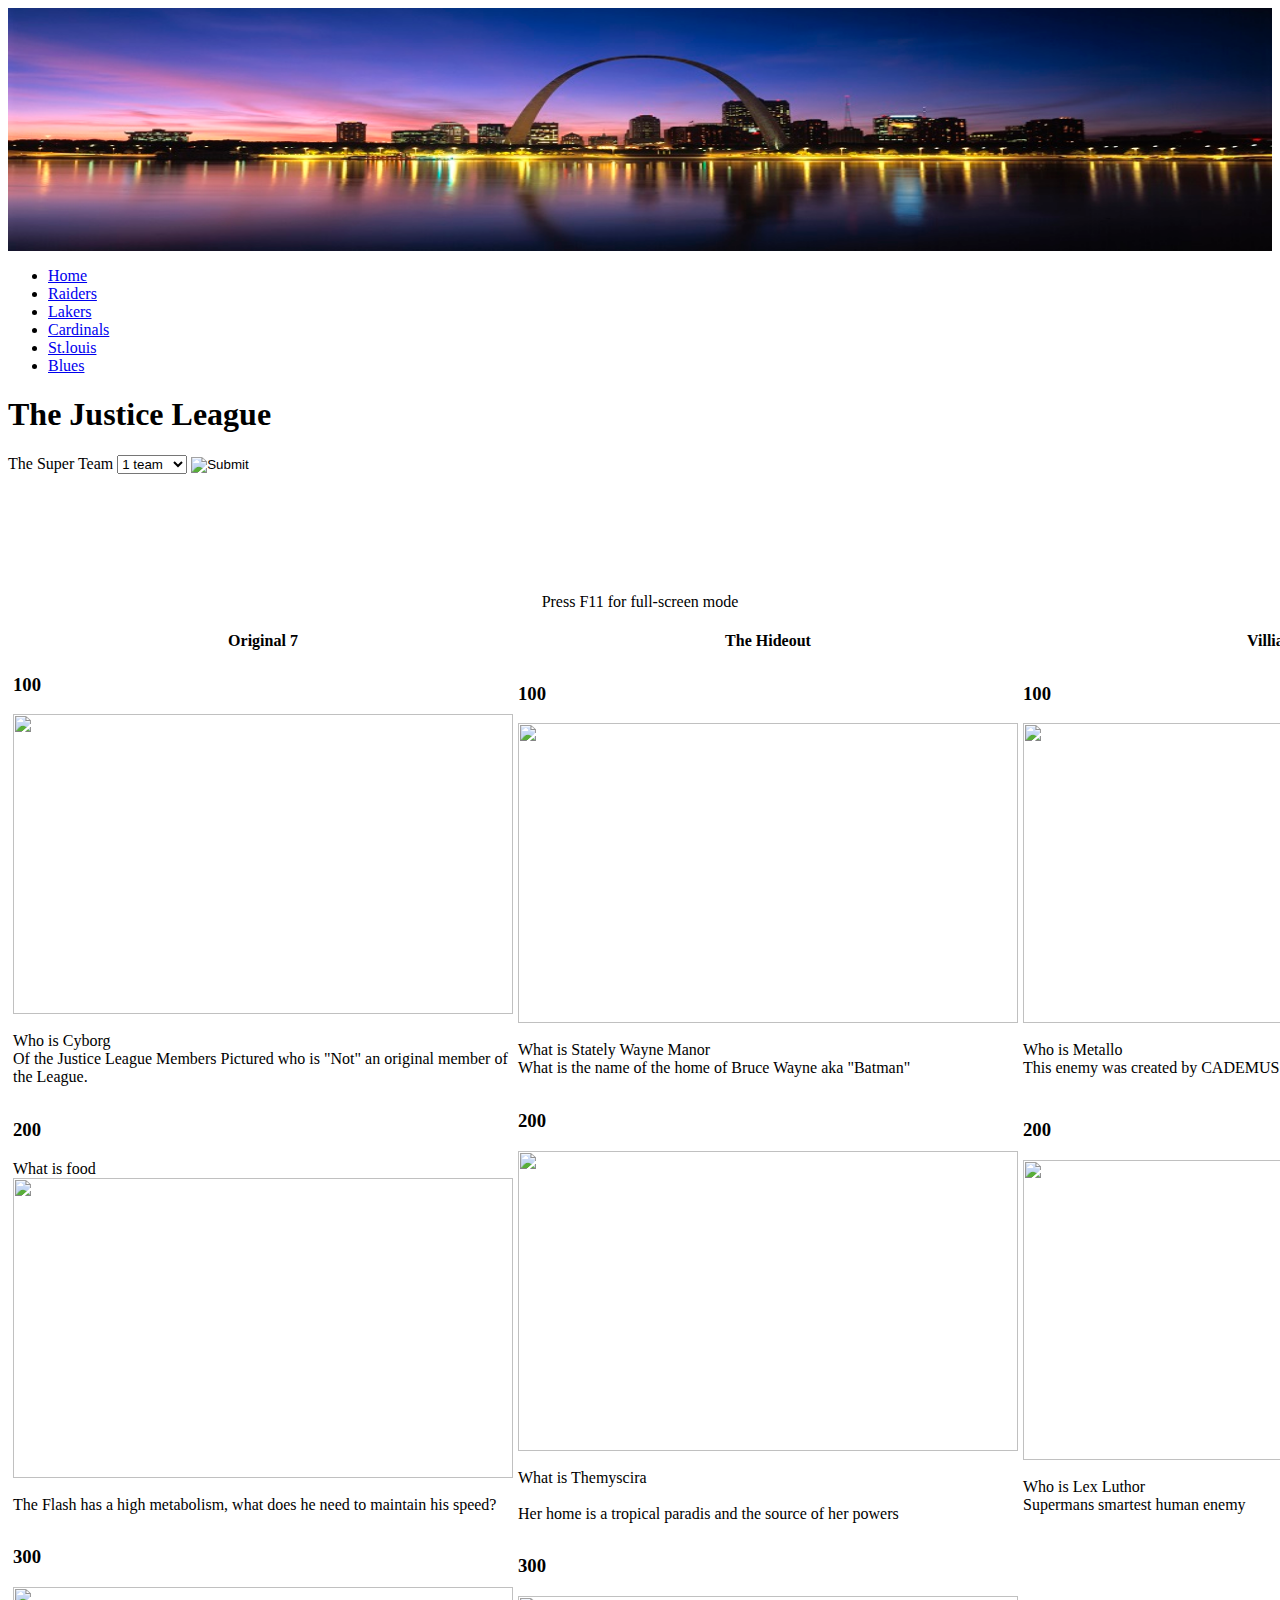
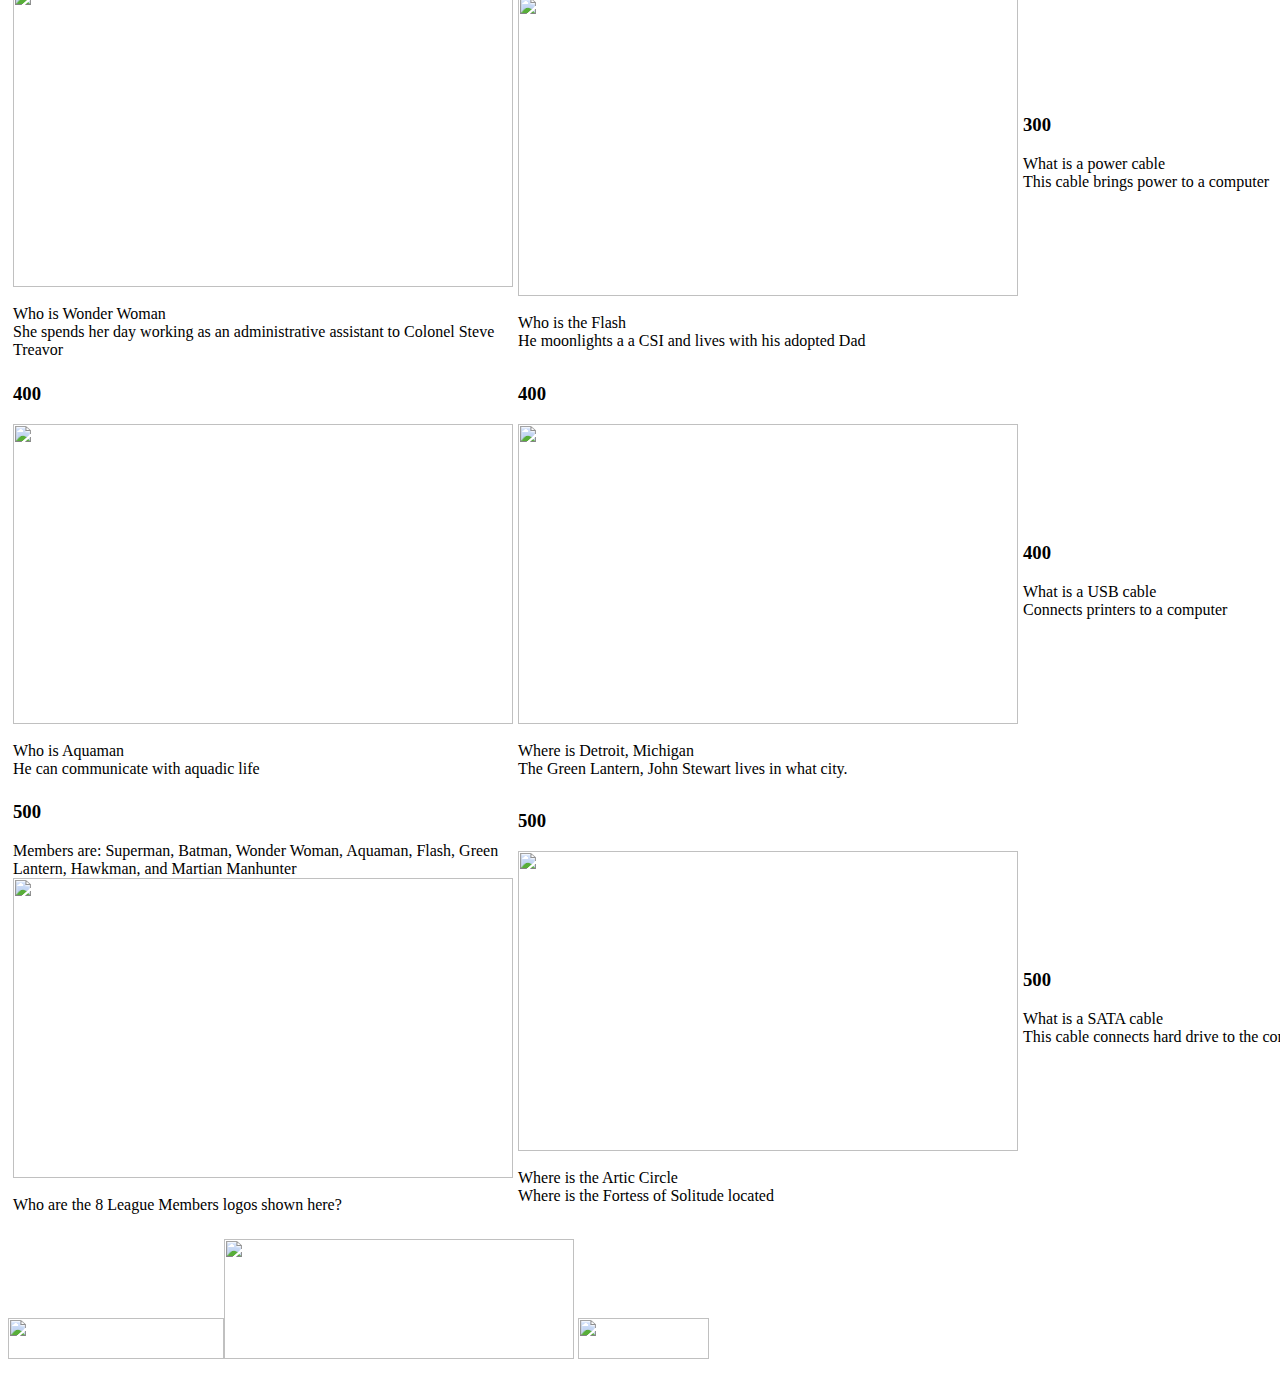
==== st-louis.html @ c61a0907 "Update st-louis.html" ====
<!DOCTYPE html PUBLIC "-//W3C//DTD XHTML 1.0 Transitional//EN" "http://www.w3.org/TR/xhtml1/DTD/xhtml1-transitional.dtd">
<html xmlns="http://www.w3.org/1999/xhtml">
<head>

<meta http-equiv="Content-Type" content="text/html; charset=utf-8" />
<title>St louis High lights</title>
<meta name="description" content="Attractive " />
<meta name="ROBOTS" content="NOODP" />
<link rel="stylesheet" href="css/stl.css"/>


</head>

<body>
	<header>
	<img src="images/stlbackground.jpg" width="100%" height="243px" alt="JLA">	
	<div id="navigation">
	
	<ul>
		<li class="active"><a href="index.html">Home</a></li>
		<li><a href="raiders.html">Raiders</a></li>
		<li><a href="lakers.html">Lakers</a></li>
		<li><a href="cardinals.html">Cardinals</a></li>
		<li><a href="st-louis.html">St.louis</a></li>
		<li><a href="blues.html">Blues</a></li>
	</ul>
	
</div>	
	
	
	<div id="options">
	<h1>The Justice League</h1>
	<label>The Super Team</label>
	<select name="teams" id="teams">
		<option value="1">1 team</option>		
		<option value="2">2 teams</option>
		<option value="3">3 teams</option>
		<option value="4">4 teams</option>
		<option value="5">5 teams</option>
		</select>
<input class="submit" type="image" src="images/sm-league.jpg" alt="Submit" width="200" height="120" id="submit" value="Start" onclick="game.init()" />
	<p align="center">Press F11 for full-screen mode</p>
	
	<div class="clear"></div>
</div>
	</header>
<table id="game" cellspacing="5" cellpadding="0" class="hide">
	<thead>

	<tr>
		
			<th>Original 7</th>
		
			<th>The Hideout</th>
		
			<th>Villians</th>
		
			<th>Nemesis</th>
		
			<th>Girl Power</th>
		
		</tr>		




	</thead>
	<tbody>
		
			<tr>
				
					
<td id="tq00" class="cell clean" onclick="prompt.show('q00', 100)">
<h3>100</h3>
<div class="hide">
<div id="q00"><img src="images/cyborg.jpg" width="500px" height="300px"><br><br>Who is Cyborg</div>
<div id="aq00">Of the Justice League Members Pictured who is "Not" an original member of the League.</div>
							</div>
						</td>
					
				
					
						<td id="tq01" class="cell clean" onclick="prompt.show('q01', 100)">
							<h3>100</h3>
							<div class="hide">
								<div id="q01"><img src="images/batman.jpg" width="500px" height="300px"><br><br>What is Stately Wayne Manor</div>
								<div id="aq01">What is the name of the home of Bruce Wayne aka "Batman"</div>
							</div>
						</td>
					
				
					
						<td id="tq02" class="cell clean" onclick="prompt.show('q02', 100)">
							<h3>100</h3>
							<div class="hide">
								<div id="q02"><img src="images/metallo.jpg" width="500px" height="300px"><br><br>Who is Metallo</div>
								<div id="aq02">This enemy was created by CADEMUS and has a kyrptonite heart.</div>
							</div>
						</td>
					
				
					
						<td id="tq03" class="cell clean" onclick="prompt.show('q03', 100)">
							<h3>100</h3>
							<div class="hide">
								<div id="q03"><img src="images/atlantis.jpg" width="500px" height="300px"><br><br>What is Atlantis</div><br>
								<div id="aq03">Aquaman is the protector over:</div>
							</div>
						</td>
					
				
					
						<td id="tq04" class="cell clean" onclick="prompt.show('q04', 100)">
							<h3>100</h3>
							<div class="hide">
				<div id="q04">Members are: Superman, Batman, Wonder Woman, Aquaman, Flash, Green Lantern,
					Hawkman, and Martian Manhunter</div>
						<div id="aq04"><img src="images/JLlogo.jpg" width="500px" height="300px"><br><br>Who are the 8 League Members logos shown here?</div>
							</div>
						</td>
					
				
			</tr>
		
			<tr>
				
					
						<td id="tq10" class="cell clean" onclick="prompt.show('q10', 200)">
							<h3>200</h3>
							<div class="hide">
								<div id="q10">What is food</div>
								<div id="aq10"><img src="images/flash.jpg" width="500px" height="300px"><br><br>The Flash has a high metabolism, what does he need to maintain his speed?</div>
							</div>
						</td>
					
				
					
						<td id="tq11" class="cell clean" onclick="prompt.show('q11', 200)">
							<h3>200</h3>
							<div class="hide">
								<div id="q11"><img src="images/wonder.jpg" width="500px" height="300px"><br><br>What is Themyscira</div><br>
								<div id="aq11">Her home is a tropical paradis and the source of her powers</div>
							</div>
						</td>
					
				
					
						<td id="tq12" class="cell clean" onclick="prompt.show('q12', 200)">
							<h3>200</h3>
							<div class="hide">
								<div id="q12"><img src="images/villian1.jpg" width="500px" height="300px"><br><br>Who is Lex Luthor</div>
								<div id="aq12">Supermans smartest human enemy</div>
							</div>
						</td>
					
				
					
						<td id="tq13" class="cell clean" onclick="prompt.show('q13', 200)">
							<h3>200</h3>
							<div class="hide">
								<div id="q13"><img src="images/green.jpg" width="500px" height="300px"><br><br>Who is Green Lantern</div><br>
								<div id="aq13">He is part of the instellar law enforcement</div>
							</div>
						</td>
					
				
					
						<td id="tq14" class="cell clean" onclick="prompt.show('q14', 200)">
							<h3>200</h3>
							<div class="hide">
								<div id="q14">What is fire</div>
						<div id="aq14"><img src="images/martian.jpg" width="500px" height="300px"><br><br>He is afraid of this element mixed with methane gas</div>
							</div>
						</td>
					
				
			</tr>
		
			<tr>
				
					
						<td id="tq20" class="cell clean" onclick="prompt.show('q20', 300)">
							<h3>300</h3>
							<div class="hide">
								<div id="q20"><img src="images/wonder.jpg" width="500px" height="300px"><br><br>Who is Wonder Woman</div>
								<div id="aq20">She spends her day working as an administrative assistant to Colonel Steve Treavor</div>
							</div>
						</td>
					
				
					
						<td id="tq21" class="cell clean" onclick="prompt.show('q21', 300)">
							<h3>300</h3>
							<div class="hide">
								<div id="q21"><img src="images/flash.jpg" width="500px" height="300px"><br><br>Who is the Flash</div>
								<div id="aq21">He moonlights a a CSI and lives with his adopted Dad</div>
							</div>
						</td>
					
				
					
						<td id="tq22" class="cell clean" onclick="prompt.show('q22', 300)">
							<h3>300</h3>
							<div class="hide">
								<div id="q22">What is a power cable</div>
								<div id="aq22">This cable brings power to a computer</div>
							</div>
						</td>
					
				
					
						<td id="tq23" class="cell clean" onclick="prompt.show('q23', 300)">
							<h3>300</h3>
							<div class="hide">
								<div id="q23">What is True</div>
								<div id="aq23">Never spill liquids in or around a computer, True or False</div>
							</div>
						</td>
					
				
					
						<td id="tq24" class="cell clean" onclick="prompt.show('q24', 300)">
							<h3>300</h3>
							<div class="hide">
								<div id="q24">What is on/off button</div>
						<div id="aq24"><img src="images/power.png" width="500px" height="300px"></div>
							</div>
						</td>
					
				
			</tr>
		
			<tr>
				
					
						<td id="tq30" class="cell clean" onclick="prompt.show('q30', 400)">
							<h3>400</h3>
							<div class="hide">
								<div id="q30"><img src="images/aquaMan.jpg" width="500px" height="300px"><br><br>Who is Aquaman</div>
								<div id="aq30">He can communicate with aquadic life</div>
							</div>
						</td>
					
				
					
						<td id="tq31" class="cell clean" onclick="prompt.show('q31', 400)">
							<h3>400</h3>
							<div class="hide">
								<div id="q31"><img src="images/green.jpg" width="500px" height="300px"><br><br>Where is Detroit, Michigan</div>
								<div id="aq31">The Green Lantern, John Stewart lives in what city.</div>
							</div>
						</td>
					
				
					
						<td id="tq32" class="cell clean" onclick="prompt.show('q32', 400)">
							<h3>400</h3>
							<div class="hide">
								<div id="q32">What is a USB cable</div>
								<div id="aq32">Connects printers to a computer</div>
							</div>
						</td>
					
				
					
						<td id="tq33" class="cell clean" onclick="prompt.show('q33', 400)">
							<h3>400</h3>
							<div class="hide">
								<div id="q33">What is False</div>
								<div id="aq33">Always touch connection ends of parts with your hand, True or False</div>
							</div>
						</td>
					
				
					
						<td id="tq34" class="cell clean" onclick="prompt.show('q34', 400)">
							<h3>400</h3>
							<div class="hide">
								<div id="q34">What is a tower</div>
						<div id="aq34"><img src="images/tower.jpg" width="500px" height="300px"></div>
							</div>
						</td>
					
				
			</tr>
		
			<tr>
				
					
						<td id="tq40" class="cell clean" onclick="prompt.show('q40', 500)">
							<h3>500</h3>
							<div class="hide">
								<div id="q40">Members are: Superman, Batman, Wonder Woman, Aquaman, Flash, Green Lantern,
					Hawkman, and Martian Manhunter</div>
								<div id="aq40"><img src="images/JLlogo.jpg" width="500px" height="300px"><br><br>Who are the 8 League Members logos shown here?</div>
							</div>
						</td>
					
				
					
						<td id="tq41" class="cell clean" onclick="prompt.show('q41', 500)">
							<h3>500</h3>
							<div class="hide">
								<div id="q41"><img src="images/fortress.jpg" width="500px" height="300px"><br><br>Where is the Artic Circle</div>
								<div id="aq41">Where is the Fortess of Solitude located</div>
							</div>
						</td>
					
				
					
						<td id="tq42" class="cell clean" onclick="prompt.show('q42', 500)">
							<h3>500</h3>
							<div class="hide">
								<div id="q42">What is a SATA cable</div>
								<div id="aq42">This cable connects hard drive to the computer</div>
							</div>
						</td>
					
				
					
						<td id="tq43" class="cell clean" onclick="prompt.show('q43', 500)">
							<h3>500</h3>
							<div class="hide">
								<div id="q43">What is True</div>
								<div id="aq43">Always maintain a clean work environment, True or False</div>
							</div>
						</td>
					
				
					
						<td id="tq44" class="cell clean" onclick="prompt.show('q44', 500)">
							<h3>500</h3>
							<div class="hide">
								<div id="q44">What is multiplication</div>
					<div id="aq44"><img src="images/powersupply.jpg" width="500px" height="300px"></div>
							</div>
						</td>
			</tr></table>
<div class="clear"></div>
<div id="stats"></div>
<div id="prompt">
	<h2 id="answer"></h2>
	<p><span id="correct-response"><a href="javascript:prompt.showQuestion()"><img src="images/button_correct-response.png" width="216px" height="41px"></a><img src="images/sm-league.jpg" width="350px" height="120px">
	 <a href="javascript:prompt.hide()"><img src="images/button_continue.png" width="131px" height="41px"></a></span></p>
	<h2 id="question"></h2>
</div>






<script type="text/javascript">
var gaJsHost = (("https:" == document.location.protocol) ? "https://ssl." : "http://www.");
document.write(unescape("%3Cscript src='" + gaJsHost + "google-analytics.com/ga.js' type='text/javascript'%3E%3C/script%3E"));
</script>
<script type="text/javascript">
try {
var pageTracker = _gat._getTracker("UA-6553843-3");
pageTracker._trackPageview();
} catch(err) {}</script>
	
	<script type="text/javascript">
        /*
 * jQuery JavaScript Library v1.3.2
 * http://jquery.com/
 *
 * Copyright (c) 2009 John Resig
 * Dual licensed under the MIT and GPL licenses.
 * http://docs.jquery.com/License
 *
 * Date: 2009-02-19 17:34:21 -0500 (Thu, 19 Feb 2009)
 * Revision: 6246
 */
(function(){var l=this,g,y=l.jQuery,p=l.$,o=l.jQuery=l.$=function(E,F){return new o.fn.init(E,F)},D=/^[^<]*(<(.|\s)+>)[^>]*$|^#([\w-]+)$/,f=/^.[^:#\[\.,]*$/;o.fn=o.prototype={init:function(E,H){E=E||document;if(E.nodeType){this[0]=E;this.length=1;this.context=E;return this}if(typeof E==="string"){var G=D.exec(E);if(G&&(G[1]||!H)){if(G[1]){E=o.clean([G[1]],H)}else{var I=document.getElementById(G[3]);if(I&&I.id!=G[3]){return o().find(E)}var F=o(I||[]);F.context=document;F.selector=E;return F}}else{return o(H).find(E)}}else{if(o.isFunction(E)){return o(document).ready(E)}}if(E.selector&&E.context){this.selector=E.selector;this.context=E.context}return this.setArray(o.isArray(E)?E:o.makeArray(E))},selector:"",jquery:"1.3.2",size:function(){return this.length},get:function(E){return E===g?Array.prototype.slice.call(this):this[E]},pushStack:function(F,H,E){var G=o(F);G.prevObject=this;G.context=this.context;if(H==="find"){G.selector=this.selector+(this.selector?" ":"")+E}else{if(H){G.selector=this.selector+"."+H+"("+E+")"}}return G},setArray:function(E){this.length=0;Array.prototype.push.apply(this,E);return this},each:function(F,E){return o.each(this,F,E)},index:function(E){return o.inArray(E&&E.jquery?E[0]:E,this)},attr:function(F,H,G){var E=F;if(typeof F==="string"){if(H===g){return this[0]&&o[G||"attr"](this[0],F)}else{E={};E[F]=H}}return this.each(function(I){for(F in E){o.attr(G?this.style:this,F,o.prop(this,E[F],G,I,F))}})},css:function(E,F){if((E=="width"||E=="height")&&parseFloat(F)<0){F=g}return this.attr(E,F,"curCSS")},text:function(F){if(typeof F!=="object"&&F!=null){return this.empty().append((this[0]&&this[0].ownerDocument||document).createTextNode(F))}var E="";o.each(F||this,function(){o.each(this.childNodes,function(){if(this.nodeType!=8){E+=this.nodeType!=1?this.nodeValue:o.fn.text([this])}})});return E},wrapAll:function(E){if(this[0]){var F=o(E,this[0].ownerDocument).clone();if(this[0].parentNode){F.insertBefore(this[0])}F.map(function(){var G=this;while(G.firstChild){G=G.firstChild}return G}).append(this)}return this},wrapInner:function(E){return this.each(function(){o(this).contents().wrapAll(E)})},wrap:function(E){return this.each(function(){o(this).wrapAll(E)})},append:function(){return this.domManip(arguments,true,function(E){if(this.nodeType==1){this.appendChild(E)}})},prepend:function(){return this.domManip(arguments,true,function(E){if(this.nodeType==1){this.insertBefore(E,this.firstChild)}})},before:function(){return this.domManip(arguments,false,function(E){this.parentNode.insertBefore(E,this)})},after:function(){return this.domManip(arguments,false,function(E){this.parentNode.insertBefore(E,this.nextSibling)})},end:function(){return this.prevObject||o([])},push:[].push,sort:[].sort,splice:[].splice,find:function(E){if(this.length===1){var F=this.pushStack([],"find",E);F.length=0;o.find(E,this[0],F);return F}else{return this.pushStack(o.unique(o.map(this,function(G){return o.find(E,G)})),"find",E)}},clone:function(G){var E=this.map(function(){if(!o.support.noCloneEvent&&!o.isXMLDoc(this)){var I=this.outerHTML;if(!I){var J=this.ownerDocument.createElement("div");J.appendChild(this.cloneNode(true));I=J.innerHTML}return o.clean([I.replace(/ jQuery\d+="(?:\d+|null)"/g,"").replace(/^\s*/,"")])[0]}else{return this.cloneNode(true)}});if(G===true){var H=this.find("*").andSelf(),F=0;E.find("*").andSelf().each(function(){if(this.nodeName!==H[F].nodeName){return}var I=o.data(H[F],"events");for(var K in I){for(var J in I[K]){o.event.add(this,K,I[K][J],I[K][J].data)}}F++})}return E},filter:function(E){return this.pushStack(o.isFunction(E)&&o.grep(this,function(G,F){return E.call(G,F)})||o.multiFilter(E,o.grep(this,function(F){return F.nodeType===1})),"filter",E)},closest:function(E){var G=o.expr.match.POS.test(E)?o(E):null,F=0;return this.map(function(){var H=this;while(H&&H.ownerDocument){if(G?G.index(H)>-1:o(H).is(E)){o.data(H,"closest",F);return H}H=H.parentNode;F++}})},not:function(E){if(typeof E==="string"){if(f.test(E)){return this.pushStack(o.multiFilter(E,this,true),"not",E)}else{E=o.multiFilter(E,this)}}var F=E.length&&E[E.length-1]!==g&&!E.nodeType;return this.filter(function(){return F?o.inArray(this,E)<0:this!=E})},add:function(E){return this.pushStack(o.unique(o.merge(this.get(),typeof E==="string"?o(E):o.makeArray(E))))},is:function(E){return !!E&&o.multiFilter(E,this).length>0},hasClass:function(E){return !!E&&this.is("."+E)},val:function(K){if(K===g){var E=this[0];if(E){if(o.nodeName(E,"option")){return(E.attributes.value||{}).specified?E.value:E.text}if(o.nodeName(E,"select")){var I=E.selectedIndex,L=[],M=E.options,H=E.type=="select-one";if(I<0){return null}for(var F=H?I:0,J=H?I+1:M.length;F<J;F++){var G=M[F];if(G.selected){K=o(G).val();if(H){return K}L.push(K)}}return L}return(E.value||"").replace(/\r/g,"")}return g}if(typeof K==="number"){K+=""}return this.each(function(){if(this.nodeType!=1){return}if(o.isArray(K)&&/radio|checkbox/.test(this.type)){this.checked=(o.inArray(this.value,K)>=0||o.inArray(this.name,K)>=0)}else{if(o.nodeName(this,"select")){var N=o.makeArray(K);o("option",this).each(function(){this.selected=(o.inArray(this.value,N)>=0||o.inArray(this.text,N)>=0)});if(!N.length){this.selectedIndex=-1}}else{this.value=K}}})},html:function(E){return E===g?(this[0]?this[0].innerHTML.replace(/ jQuery\d+="(?:\d+|null)"/g,""):null):this.empty().append(E)},replaceWith:function(E){return this.after(E).remove()},eq:function(E){return this.slice(E,+E+1)},slice:function(){return this.pushStack(Array.prototype.slice.apply(this,arguments),"slice",Array.prototype.slice.call(arguments).join(","))},map:function(E){return this.pushStack(o.map(this,function(G,F){return E.call(G,F,G)}))},andSelf:function(){return this.add(this.prevObject)},domManip:function(J,M,L){if(this[0]){var I=(this[0].ownerDocument||this[0]).createDocumentFragment(),F=o.clean(J,(this[0].ownerDocument||this[0]),I),H=I.firstChild;if(H){for(var G=0,E=this.length;G<E;G++){L.call(K(this[G],H),this.length>1||G>0?I.cloneNode(true):I)}}if(F){o.each(F,z)}}return this;function K(N,O){return M&&o.nodeName(N,"table")&&o.nodeName(O,"tr")?(N.getElementsByTagName("tbody")[0]||N.appendChild(N.ownerDocument.createElement("tbody"))):N}}};o.fn.init.prototype=o.fn;function z(E,F){if(F.src){o.ajax({url:F.src,async:false,dataType:"script"})}else{o.globalEval(F.text||F.textContent||F.innerHTML||"")}if(F.parentNode){F.parentNode.removeChild(F)}}function e(){return +new Date}o.extend=o.fn.extend=function(){var J=arguments[0]||{},H=1,I=arguments.length,E=false,G;if(typeof J==="boolean"){E=J;J=arguments[1]||{};H=2}if(typeof J!=="object"&&!o.isFunction(J)){J={}}if(I==H){J=this;--H}for(;H<I;H++){if((G=arguments[H])!=null){for(var F in G){var K=J[F],L=G[F];if(J===L){continue}if(E&&L&&typeof L==="object"&&!L.nodeType){J[F]=o.extend(E,K||(L.length!=null?[]:{}),L)}else{if(L!==g){J[F]=L}}}}}return J};var b=/z-?index|font-?weight|opacity|zoom|line-?height/i,q=document.defaultView||{},s=Object.prototype.toString;o.extend({noConflict:function(E){l.$=p;if(E){l.jQuery=y}return o},isFunction:function(E){return s.call(E)==="[object Function]"},isArray:function(E){return s.call(E)==="[object Array]"},isXMLDoc:function(E){return E.nodeType===9&&E.documentElement.nodeName!=="HTML"||!!E.ownerDocument&&o.isXMLDoc(E.ownerDocument)},globalEval:function(G){if(G&&/\S/.test(G)){var F=document.getElementsByTagName("head")[0]||document.documentElement,E=document.createElement("script");E.type="text/javascript";if(o.support.scriptEval){E.appendChild(document.createTextNode(G))}else{E.text=G}F.insertBefore(E,F.firstChild);F.removeChild(E)}},nodeName:function(F,E){return F.nodeName&&F.nodeName.toUpperCase()==E.toUpperCase()},each:function(G,K,F){var E,H=0,I=G.length;if(F){if(I===g){for(E in G){if(K.apply(G[E],F)===false){break}}}else{for(;H<I;){if(K.apply(G[H++],F)===false){break}}}}else{if(I===g){for(E in G){if(K.call(G[E],E,G[E])===false){break}}}else{for(var J=G[0];H<I&&K.call(J,H,J)!==false;J=G[++H]){}}}return G},prop:function(H,I,G,F,E){if(o.isFunction(I)){I=I.call(H,F)}return typeof I==="number"&&G=="curCSS"&&!b.test(E)?I+"px":I},className:{add:function(E,F){o.each((F||"").split(/\s+/),function(G,H){if(E.nodeType==1&&!o.className.has(E.className,H)){E.className+=(E.className?" ":"")+H}})},remove:function(E,F){if(E.nodeType==1){E.className=F!==g?o.grep(E.className.split(/\s+/),function(G){return !o.className.has(F,G)}).join(" "):""}},has:function(F,E){return F&&o.inArray(E,(F.className||F).toString().split(/\s+/))>-1}},swap:function(H,G,I){var E={};for(var F in G){E[F]=H.style[F];H.style[F]=G[F]}I.call(H);for(var F in G){H.style[F]=E[F]}},css:function(H,F,J,E){if(F=="width"||F=="height"){var L,G={position:"absolute",visibility:"hidden",display:"block"},K=F=="width"?["Left","Right"]:["Top","Bottom"];function I(){L=F=="width"?H.offsetWidth:H.offsetHeight;if(E==="border"){return}o.each(K,function(){if(!E){L-=parseFloat(o.curCSS(H,"padding"+this,true))||0}if(E==="margin"){L+=parseFloat(o.curCSS(H,"margin"+this,true))||0}else{L-=parseFloat(o.curCSS(H,"border"+this+"Width",true))||0}})}if(H.offsetWidth!==0){I()}else{o.swap(H,G,I)}return Math.max(0,Math.round(L))}return o.curCSS(H,F,J)},curCSS:function(I,F,G){var L,E=I.style;if(F=="opacity"&&!o.support.opacity){L=o.attr(E,"opacity");return L==""?"1":L}if(F.match(/float/i)){F=w}if(!G&&E&&E[F]){L=E[F]}else{if(q.getComputedStyle){if(F.match(/float/i)){F="float"}F=F.replace(/([A-Z])/g,"-$1").toLowerCase();var M=q.getComputedStyle(I,null);if(M){L=M.getPropertyValue(F)}if(F=="opacity"&&L==""){L="1"}}else{if(I.currentStyle){var J=F.replace(/\-(\w)/g,function(N,O){return O.toUpperCase()});L=I.currentStyle[F]||I.currentStyle[J];if(!/^\d+(px)?$/i.test(L)&&/^\d/.test(L)){var H=E.left,K=I.runtimeStyle.left;I.runtimeStyle.left=I.currentStyle.left;E.left=L||0;L=E.pixelLeft+"px";E.left=H;I.runtimeStyle.left=K}}}}return L},clean:function(F,K,I){K=K||document;if(typeof K.createElement==="undefined"){K=K.ownerDocument||K[0]&&K[0].ownerDocument||document}if(!I&&F.length===1&&typeof F[0]==="string"){var H=/^<(\w+)\s*\/?>$/.exec(F[0]);if(H){return[K.createElement(H[1])]}}var G=[],E=[],L=K.createElement("div");o.each(F,function(P,S){if(typeof S==="number"){S+=""}if(!S){return}if(typeof S==="string"){S=S.replace(/(<(\w+)[^>]*?)\/>/g,function(U,V,T){return T.match(/^(abbr|br|col|img|input|link|meta|param|hr|area|embed)$/i)?U:V+"></"+T+">"});var O=S.replace(/^\s+/,"").substring(0,10).toLowerCase();var Q=!O.indexOf("<opt")&&[1,"<select multiple='multiple'>","</select>"]||!O.indexOf("<leg")&&[1,"<fieldset>","</fieldset>"]||O.match(/^<(thead|tbody|tfoot|colg|cap)/)&&[1,"<table>","</table>"]||!O.indexOf("<tr")&&[2,"<table><tbody>","</tbody></table>"]||(!O.indexOf("<td")||!O.indexOf("<th"))&&[3,"<table><tbody><tr>","</tr></tbody></table>"]||!O.indexOf("<col")&&[2,"<table><tbody></tbody><colgroup>","</colgroup></table>"]||!o.support.htmlSerialize&&[1,"div<div>","</div>"]||[0,"",""];L.innerHTML=Q[1]+S+Q[2];while(Q[0]--){L=L.lastChild}if(!o.support.tbody){var R=/<tbody/i.test(S),N=!O.indexOf("<table")&&!R?L.firstChild&&L.firstChild.childNodes:Q[1]=="<table>"&&!R?L.childNodes:[];for(var M=N.length-1;M>=0;--M){if(o.nodeName(N[M],"tbody")&&!N[M].childNodes.length){N[M].parentNode.removeChild(N[M])}}}if(!o.support.leadingWhitespace&&/^\s/.test(S)){L.insertBefore(K.createTextNode(S.match(/^\s*/)[0]),L.firstChild)}S=o.makeArray(L.childNodes)}if(S.nodeType){G.push(S)}else{G=o.merge(G,S)}});if(I){for(var J=0;G[J];J++){if(o.nodeName(G[J],"script")&&(!G[J].type||G[J].type.toLowerCase()==="text/javascript")){E.push(G[J].parentNode?G[J].parentNode.removeChild(G[J]):G[J])}else{if(G[J].nodeType===1){G.splice.apply(G,[J+1,0].concat(o.makeArray(G[J].getElementsByTagName("script"))))}I.appendChild(G[J])}}return E}return G},attr:function(J,G,K){if(!J||J.nodeType==3||J.nodeType==8){return g}var H=!o.isXMLDoc(J),L=K!==g;G=H&&o.props[G]||G;if(J.tagName){var F=/href|src|style/.test(G);if(G=="selected"&&J.parentNode){J.parentNode.selectedIndex}if(G in J&&H&&!F){if(L){if(G=="type"&&o.nodeName(J,"input")&&J.parentNode){throw"type property can't be changed"}J[G]=K}if(o.nodeName(J,"form")&&J.getAttributeNode(G)){return J.getAttributeNode(G).nodeValue}if(G=="tabIndex"){var I=J.getAttributeNode("tabIndex");return I&&I.specified?I.value:J.nodeName.match(/(button|input|object|select|textarea)/i)?0:J.nodeName.match(/^(a|area)$/i)&&J.href?0:g}return J[G]}if(!o.support.style&&H&&G=="style"){return o.attr(J.style,"cssText",K)}if(L){J.setAttribute(G,""+K)}var E=!o.support.hrefNormalized&&H&&F?J.getAttribute(G,2):J.getAttribute(G);return E===null?g:E}if(!o.support.opacity&&G=="opacity"){if(L){J.zoom=1;J.filter=(J.filter||"").replace(/alpha\([^)]*\)/,"")+(parseInt(K)+""=="NaN"?"":"alpha(opacity="+K*100+")")}return J.filter&&J.filter.indexOf("opacity=")>=0?(parseFloat(J.filter.match(/opacity=([^)]*)/)[1])/100)+"":""}G=G.replace(/-([a-z])/ig,function(M,N){return N.toUpperCase()});if(L){J[G]=K}return J[G]},trim:function(E){return(E||"").replace(/^\s+|\s+$/g,"")},makeArray:function(G){var E=[];if(G!=null){var F=G.length;if(F==null||typeof G==="string"||o.isFunction(G)||G.setInterval){E[0]=G}else{while(F){E[--F]=G[F]}}}return E},inArray:function(G,H){for(var E=0,F=H.length;E<F;E++){if(H[E]===G){return E}}return -1},merge:function(H,E){var F=0,G,I=H.length;if(!o.support.getAll){while((G=E[F++])!=null){if(G.nodeType!=8){H[I++]=G}}}else{while((G=E[F++])!=null){H[I++]=G}}return H},unique:function(K){var F=[],E={};try{for(var G=0,H=K.length;G<H;G++){var J=o.data(K[G]);if(!E[J]){E[J]=true;F.push(K[G])}}}catch(I){F=K}return F},grep:function(F,J,E){var G=[];for(var H=0,I=F.length;H<I;H++){if(!E!=!J(F[H],H)){G.push(F[H])}}return G},map:function(E,J){var F=[];for(var G=0,H=E.length;G<H;G++){var I=J(E[G],G);if(I!=null){F[F.length]=I}}return F.concat.apply([],F)}});var C=navigator.userAgent.toLowerCase();o.browser={version:(C.match(/.+(?:rv|it|ra|ie)[\/: ]([\d.]+)/)||[0,"0"])[1],safari:/webkit/.test(C),opera:/opera/.test(C),msie:/msie/.test(C)&&!/opera/.test(C),mozilla:/mozilla/.test(C)&&!/(compatible|webkit)/.test(C)};o.each({parent:function(E){return E.parentNode},parents:function(E){return o.dir(E,"parentNode")},next:function(E){return o.nth(E,2,"nextSibling")},prev:function(E){return o.nth(E,2,"previousSibling")},nextAll:function(E){return o.dir(E,"nextSibling")},prevAll:function(E){return o.dir(E,"previousSibling")},siblings:function(E){return o.sibling(E.parentNode.firstChild,E)},children:function(E){return o.sibling(E.firstChild)},contents:function(E){return o.nodeName(E,"iframe")?E.contentDocument||E.contentWindow.document:o.makeArray(E.childNodes)}},function(E,F){o.fn[E]=function(G){var H=o.map(this,F);if(G&&typeof G=="string"){H=o.multiFilter(G,H)}return this.pushStack(o.unique(H),E,G)}});o.each({appendTo:"append",prependTo:"prepend",insertBefore:"before",insertAfter:"after",replaceAll:"replaceWith"},function(E,F){o.fn[E]=function(G){var J=[],L=o(G);for(var K=0,H=L.length;K<H;K++){var I=(K>0?this.clone(true):this).get();o.fn[F].apply(o(L[K]),I);J=J.concat(I)}return this.pushStack(J,E,G)}});o.each({removeAttr:function(E){o.attr(this,E,"");if(this.nodeType==1){this.removeAttribute(E)}},addClass:function(E){o.className.add(this,E)},removeClass:function(E){o.className.remove(this,E)},toggleClass:function(F,E){if(typeof E!=="boolean"){E=!o.className.has(this,F)}o.className[E?"add":"remove"](this,F)},remove:function(E){if(!E||o.filter(E,[this]).length){o("*",this).add([this]).each(function(){o.event.remove(this);o.removeData(this)});if(this.parentNode){this.parentNode.removeChild(this)}}},empty:function(){o(this).children().remove();while(this.firstChild){this.removeChild(this.firstChild)}}},function(E,F){o.fn[E]=function(){return this.each(F,arguments)}});function j(E,F){return E[0]&&parseInt(o.curCSS(E[0],F,true),10)||0}var h="jQuery"+e(),v=0,A={};o.extend({cache:{},data:function(F,E,G){F=F==l?A:F;var H=F[h];if(!H){H=F[h]=++v}if(E&&!o.cache[H]){o.cache[H]={}}if(G!==g){o.cache[H][E]=G}return E?o.cache[H][E]:H},removeData:function(F,E){F=F==l?A:F;var H=F[h];if(E){if(o.cache[H]){delete o.cache[H][E];E="";for(E in o.cache[H]){break}if(!E){o.removeData(F)}}}else{try{delete F[h]}catch(G){if(F.removeAttribute){F.removeAttribute(h)}}delete o.cache[H]}},queue:function(F,E,H){if(F){E=(E||"fx")+"queue";var G=o.data(F,E);if(!G||o.isArray(H)){G=o.data(F,E,o.makeArray(H))}else{if(H){G.push(H)}}}return G},dequeue:function(H,G){var E=o.queue(H,G),F=E.shift();if(!G||G==="fx"){F=E[0]}if(F!==g){F.call(H)}}});o.fn.extend({data:function(E,G){var H=E.split(".");H[1]=H[1]?"."+H[1]:"";if(G===g){var F=this.triggerHandler("getData"+H[1]+"!",[H[0]]);if(F===g&&this.length){F=o.data(this[0],E)}return F===g&&H[1]?this.data(H[0]):F}else{return this.trigger("setData"+H[1]+"!",[H[0],G]).each(function(){o.data(this,E,G)})}},removeData:function(E){return this.each(function(){o.removeData(this,E)})},queue:function(E,F){if(typeof E!=="string"){F=E;E="fx"}if(F===g){return o.queue(this[0],E)}return this.each(function(){var G=o.queue(this,E,F);if(E=="fx"&&G.length==1){G[0].call(this)}})},dequeue:function(E){return this.each(function(){o.dequeue(this,E)})}});
/*
 * Sizzle CSS Selector Engine - v0.9.3
 *  Copyright 2009, The Dojo Foundation
 *  Released under the MIT, BSD, and GPL Licenses.
 *  More information: http://sizzlejs.com/
 */
(function(){var R=/((?:\((?:\([^()]+\)|[^()]+)+\)|\[(?:\[[^[\]]*\]|['"][^'"]*['"]|[^[\]'"]+)+\]|\\.|[^ >+~,(\[\\]+)+|[>+~])(\s*,\s*)?/g,L=0,H=Object.prototype.toString;var F=function(Y,U,ab,ac){ab=ab||[];U=U||document;if(U.nodeType!==1&&U.nodeType!==9){return[]}if(!Y||typeof Y!=="string"){return ab}var Z=[],W,af,ai,T,ad,V,X=true;R.lastIndex=0;while((W=R.exec(Y))!==null){Z.push(W[1]);if(W[2]){V=RegExp.rightContext;break}}if(Z.length>1&&M.exec(Y)){if(Z.length===2&&I.relative[Z[0]]){af=J(Z[0]+Z[1],U)}else{af=I.relative[Z[0]]?[U]:F(Z.shift(),U);while(Z.length){Y=Z.shift();if(I.relative[Y]){Y+=Z.shift()}af=J(Y,af)}}}else{var ae=ac?{expr:Z.pop(),set:E(ac)}:F.find(Z.pop(),Z.length===1&&U.parentNode?U.parentNode:U,Q(U));af=F.filter(ae.expr,ae.set);if(Z.length>0){ai=E(af)}else{X=false}while(Z.length){var ah=Z.pop(),ag=ah;if(!I.relative[ah]){ah=""}else{ag=Z.pop()}if(ag==null){ag=U}I.relative[ah](ai,ag,Q(U))}}if(!ai){ai=af}if(!ai){throw"Syntax error, unrecognized expression: "+(ah||Y)}if(H.call(ai)==="[object Array]"){if(!X){ab.push.apply(ab,ai)}else{if(U.nodeType===1){for(var aa=0;ai[aa]!=null;aa++){if(ai[aa]&&(ai[aa]===true||ai[aa].nodeType===1&&K(U,ai[aa]))){ab.push(af[aa])}}}else{for(var aa=0;ai[aa]!=null;aa++){if(ai[aa]&&ai[aa].nodeType===1){ab.push(af[aa])}}}}}else{E(ai,ab)}if(V){F(V,U,ab,ac);if(G){hasDuplicate=false;ab.sort(G);if(hasDuplicate){for(var aa=1;aa<ab.length;aa++){if(ab[aa]===ab[aa-1]){ab.splice(aa--,1)}}}}}return ab};F.matches=function(T,U){return F(T,null,null,U)};F.find=function(aa,T,ab){var Z,X;if(!aa){return[]}for(var W=0,V=I.order.length;W<V;W++){var Y=I.order[W],X;if((X=I.match[Y].exec(aa))){var U=RegExp.leftContext;if(U.substr(U.length-1)!=="\\"){X[1]=(X[1]||"").replace(/\\/g,"");Z=I.find[Y](X,T,ab);if(Z!=null){aa=aa.replace(I.match[Y],"");break}}}}if(!Z){Z=T.getElementsByTagName("*")}return{set:Z,expr:aa}};F.filter=function(ad,ac,ag,W){var V=ad,ai=[],aa=ac,Y,T,Z=ac&&ac[0]&&Q(ac[0]);while(ad&&ac.length){for(var ab in I.filter){if((Y=I.match[ab].exec(ad))!=null){var U=I.filter[ab],ah,af;T=false;if(aa==ai){ai=[]}if(I.preFilter[ab]){Y=I.preFilter[ab](Y,aa,ag,ai,W,Z);if(!Y){T=ah=true}else{if(Y===true){continue}}}if(Y){for(var X=0;(af=aa[X])!=null;X++){if(af){ah=U(af,Y,X,aa);var ae=W^!!ah;if(ag&&ah!=null){if(ae){T=true}else{aa[X]=false}}else{if(ae){ai.push(af);T=true}}}}}if(ah!==g){if(!ag){aa=ai}ad=ad.replace(I.match[ab],"");if(!T){return[]}break}}}if(ad==V){if(T==null){throw"Syntax error, unrecognized expression: "+ad}else{break}}V=ad}return aa};var I=F.selectors={order:["ID","NAME","TAG"],match:{ID:/#((?:[\w\u00c0-\uFFFF_-]|\\.)+)/,CLASS:/\.((?:[\w\u00c0-\uFFFF_-]|\\.)+)/,NAME:/\[name=['"]*((?:[\w\u00c0-\uFFFF_-]|\\.)+)['"]*\]/,ATTR:/\[\s*((?:[\w\u00c0-\uFFFF_-]|\\.)+)\s*(?:(\S?=)\s*(['"]*)(.*?)\3|)\s*\]/,TAG:/^((?:[\w\u00c0-\uFFFF\*_-]|\\.)+)/,CHILD:/:(only|nth|last|first)-child(?:\((even|odd|[\dn+-]*)\))?/,POS:/:(nth|eq|gt|lt|first|last|even|odd)(?:\((\d*)\))?(?=[^-]|$)/,PSEUDO:/:((?:[\w\u00c0-\uFFFF_-]|\\.)+)(?:\((['"]*)((?:\([^\)]+\)|[^\2\(\)]*)+)\2\))?/},attrMap:{"class":"className","for":"htmlFor"},attrHandle:{href:function(T){return T.getAttribute("href")}},relative:{"+":function(aa,T,Z){var X=typeof T==="string",ab=X&&!/\W/.test(T),Y=X&&!ab;if(ab&&!Z){T=T.toUpperCase()}for(var W=0,V=aa.length,U;W<V;W++){if((U=aa[W])){while((U=U.previousSibling)&&U.nodeType!==1){}aa[W]=Y||U&&U.nodeName===T?U||false:U===T}}if(Y){F.filter(T,aa,true)}},">":function(Z,U,aa){var X=typeof U==="string";if(X&&!/\W/.test(U)){U=aa?U:U.toUpperCase();for(var V=0,T=Z.length;V<T;V++){var Y=Z[V];if(Y){var W=Y.parentNode;Z[V]=W.nodeName===U?W:false}}}else{for(var V=0,T=Z.length;V<T;V++){var Y=Z[V];if(Y){Z[V]=X?Y.parentNode:Y.parentNode===U}}if(X){F.filter(U,Z,true)}}},"":function(W,U,Y){var V=L++,T=S;if(!U.match(/\W/)){var X=U=Y?U:U.toUpperCase();T=P}T("parentNode",U,V,W,X,Y)},"~":function(W,U,Y){var V=L++,T=S;if(typeof U==="string"&&!U.match(/\W/)){var X=U=Y?U:U.toUpperCase();T=P}T("previousSibling",U,V,W,X,Y)}},find:{ID:function(U,V,W){if(typeof V.getElementById!=="undefined"&&!W){var T=V.getElementById(U[1]);return T?[T]:[]}},NAME:function(V,Y,Z){if(typeof Y.getElementsByName!=="undefined"){var U=[],X=Y.getElementsByName(V[1]);for(var W=0,T=X.length;W<T;W++){if(X[W].getAttribute("name")===V[1]){U.push(X[W])}}return U.length===0?null:U}},TAG:function(T,U){return U.getElementsByTagName(T[1])}},preFilter:{CLASS:function(W,U,V,T,Z,aa){W=" "+W[1].replace(/\\/g,"")+" ";if(aa){return W}for(var X=0,Y;(Y=U[X])!=null;X++){if(Y){if(Z^(Y.className&&(" "+Y.className+" ").indexOf(W)>=0)){if(!V){T.push(Y)}}else{if(V){U[X]=false}}}}return false},ID:function(T){return T[1].replace(/\\/g,"")},TAG:function(U,T){for(var V=0;T[V]===false;V++){}return T[V]&&Q(T[V])?U[1]:U[1].toUpperCase()},CHILD:function(T){if(T[1]=="nth"){var U=/(-?)(\d*)n((?:\+|-)?\d*)/.exec(T[2]=="even"&&"2n"||T[2]=="odd"&&"2n+1"||!/\D/.test(T[2])&&"0n+"+T[2]||T[2]);T[2]=(U[1]+(U[2]||1))-0;T[3]=U[3]-0}T[0]=L++;return T},ATTR:function(X,U,V,T,Y,Z){var W=X[1].replace(/\\/g,"");if(!Z&&I.attrMap[W]){X[1]=I.attrMap[W]}if(X[2]==="~="){X[4]=" "+X[4]+" "}return X},PSEUDO:function(X,U,V,T,Y){if(X[1]==="not"){if(X[3].match(R).length>1||/^\w/.test(X[3])){X[3]=F(X[3],null,null,U)}else{var W=F.filter(X[3],U,V,true^Y);if(!V){T.push.apply(T,W)}return false}}else{if(I.match.POS.test(X[0])||I.match.CHILD.test(X[0])){return true}}return X},POS:function(T){T.unshift(true);return T}},filters:{enabled:function(T){return T.disabled===false&&T.type!=="hidden"},disabled:function(T){return T.disabled===true},checked:function(T){return T.checked===true},selected:function(T){T.parentNode.selectedIndex;return T.selected===true},parent:function(T){return !!T.firstChild},empty:function(T){return !T.firstChild},has:function(V,U,T){return !!F(T[3],V).length},header:function(T){return/h\d/i.test(T.nodeName)},text:function(T){return"text"===T.type},radio:function(T){return"radio"===T.type},checkbox:function(T){return"checkbox"===T.type},file:function(T){return"file"===T.type},password:function(T){return"password"===T.type},submit:function(T){return"submit"===T.type},image:function(T){return"image"===T.type},reset:function(T){return"reset"===T.type},button:function(T){return"button"===T.type||T.nodeName.toUpperCase()==="BUTTON"},input:function(T){return/input|select|textarea|button/i.test(T.nodeName)}},setFilters:{first:function(U,T){return T===0},last:function(V,U,T,W){return U===W.length-1},even:function(U,T){return T%2===0},odd:function(U,T){return T%2===1},lt:function(V,U,T){return U<T[3]-0},gt:function(V,U,T){return U>T[3]-0},nth:function(V,U,T){return T[3]-0==U},eq:function(V,U,T){return T[3]-0==U}},filter:{PSEUDO:function(Z,V,W,aa){var U=V[1],X=I.filters[U];if(X){return X(Z,W,V,aa)}else{if(U==="contains"){return(Z.textContent||Z.innerText||"").indexOf(V[3])>=0}else{if(U==="not"){var Y=V[3];for(var W=0,T=Y.length;W<T;W++){if(Y[W]===Z){return false}}return true}}}},CHILD:function(T,W){var Z=W[1],U=T;switch(Z){case"only":case"first":while(U=U.previousSibling){if(U.nodeType===1){return false}}if(Z=="first"){return true}U=T;case"last":while(U=U.nextSibling){if(U.nodeType===1){return false}}return true;case"nth":var V=W[2],ac=W[3];if(V==1&&ac==0){return true}var Y=W[0],ab=T.parentNode;if(ab&&(ab.sizcache!==Y||!T.nodeIndex)){var X=0;for(U=ab.firstChild;U;U=U.nextSibling){if(U.nodeType===1){U.nodeIndex=++X}}ab.sizcache=Y}var aa=T.nodeIndex-ac;if(V==0){return aa==0}else{return(aa%V==0&&aa/V>=0)}}},ID:function(U,T){return U.nodeType===1&&U.getAttribute("id")===T},TAG:function(U,T){return(T==="*"&&U.nodeType===1)||U.nodeName===T},CLASS:function(U,T){return(" "+(U.className||U.getAttribute("class"))+" ").indexOf(T)>-1},ATTR:function(Y,W){var V=W[1],T=I.attrHandle[V]?I.attrHandle[V](Y):Y[V]!=null?Y[V]:Y.getAttribute(V),Z=T+"",X=W[2],U=W[4];return T==null?X==="!=":X==="="?Z===U:X==="*="?Z.indexOf(U)>=0:X==="~="?(" "+Z+" ").indexOf(U)>=0:!U?Z&&T!==false:X==="!="?Z!=U:X==="^="?Z.indexOf(U)===0:X==="$="?Z.substr(Z.length-U.length)===U:X==="|="?Z===U||Z.substr(0,U.length+1)===U+"-":false},POS:function(X,U,V,Y){var T=U[2],W=I.setFilters[T];if(W){return W(X,V,U,Y)}}}};var M=I.match.POS;for(var O in I.match){I.match[O]=RegExp(I.match[O].source+/(?![^\[]*\])(?![^\(]*\))/.source)}var E=function(U,T){U=Array.prototype.slice.call(U);if(T){T.push.apply(T,U);return T}return U};try{Array.prototype.slice.call(document.documentElement.childNodes)}catch(N){E=function(X,W){var U=W||[];if(H.call(X)==="[object Array]"){Array.prototype.push.apply(U,X)}else{if(typeof X.length==="number"){for(var V=0,T=X.length;V<T;V++){U.push(X[V])}}else{for(var V=0;X[V];V++){U.push(X[V])}}}return U}}var G;if(document.documentElement.compareDocumentPosition){G=function(U,T){var V=U.compareDocumentPosition(T)&4?-1:U===T?0:1;if(V===0){hasDuplicate=true}return V}}else{if("sourceIndex" in document.documentElement){G=function(U,T){var V=U.sourceIndex-T.sourceIndex;if(V===0){hasDuplicate=true}return V}}else{if(document.createRange){G=function(W,U){var V=W.ownerDocument.createRange(),T=U.ownerDocument.createRange();V.selectNode(W);V.collapse(true);T.selectNode(U);T.collapse(true);var X=V.compareBoundaryPoints(Range.START_TO_END,T);if(X===0){hasDuplicate=true}return X}}}}(function(){var U=document.createElement("form"),V="script"+(new Date).getTime();U.innerHTML="<input name='"+V+"'/>";var T=document.documentElement;T.insertBefore(U,T.firstChild);if(!!document.getElementById(V)){I.find.ID=function(X,Y,Z){if(typeof Y.getElementById!=="undefined"&&!Z){var W=Y.getElementById(X[1]);return W?W.id===X[1]||typeof W.getAttributeNode!=="undefined"&&W.getAttributeNode("id").nodeValue===X[1]?[W]:g:[]}};I.filter.ID=function(Y,W){var X=typeof Y.getAttributeNode!=="undefined"&&Y.getAttributeNode("id");return Y.nodeType===1&&X&&X.nodeValue===W}}T.removeChild(U)})();(function(){var T=document.createElement("div");T.appendChild(document.createComment(""));if(T.getElementsByTagName("*").length>0){I.find.TAG=function(U,Y){var X=Y.getElementsByTagName(U[1]);if(U[1]==="*"){var W=[];for(var V=0;X[V];V++){if(X[V].nodeType===1){W.push(X[V])}}X=W}return X}}T.innerHTML="<a href='#'></a>";if(T.firstChild&&typeof T.firstChild.getAttribute!=="undefined"&&T.firstChild.getAttribute("href")!=="#"){I.attrHandle.href=function(U){return U.getAttribute("href",2)}}})();if(document.querySelectorAll){(function(){var T=F,U=document.createElement("div");U.innerHTML="<p class='TEST'></p>";if(U.querySelectorAll&&U.querySelectorAll(".TEST").length===0){return}F=function(Y,X,V,W){X=X||document;if(!W&&X.nodeType===9&&!Q(X)){try{return E(X.querySelectorAll(Y),V)}catch(Z){}}return T(Y,X,V,W)};F.find=T.find;F.filter=T.filter;F.selectors=T.selectors;F.matches=T.matches})()}if(document.getElementsByClassName&&document.documentElement.getElementsByClassName){(function(){var T=document.createElement("div");T.innerHTML="<div class='test e'></div><div class='test'></div>";if(T.getElementsByClassName("e").length===0){return}T.lastChild.className="e";if(T.getElementsByClassName("e").length===1){return}I.order.splice(1,0,"CLASS");I.find.CLASS=function(U,V,W){if(typeof V.getElementsByClassName!=="undefined"&&!W){return V.getElementsByClassName(U[1])}}})()}function P(U,Z,Y,ad,aa,ac){var ab=U=="previousSibling"&&!ac;for(var W=0,V=ad.length;W<V;W++){var T=ad[W];if(T){if(ab&&T.nodeType===1){T.sizcache=Y;T.sizset=W}T=T[U];var X=false;while(T){if(T.sizcache===Y){X=ad[T.sizset];break}if(T.nodeType===1&&!ac){T.sizcache=Y;T.sizset=W}if(T.nodeName===Z){X=T;break}T=T[U]}ad[W]=X}}}function S(U,Z,Y,ad,aa,ac){var ab=U=="previousSibling"&&!ac;for(var W=0,V=ad.length;W<V;W++){var T=ad[W];if(T){if(ab&&T.nodeType===1){T.sizcache=Y;T.sizset=W}T=T[U];var X=false;while(T){if(T.sizcache===Y){X=ad[T.sizset];break}if(T.nodeType===1){if(!ac){T.sizcache=Y;T.sizset=W}if(typeof Z!=="string"){if(T===Z){X=true;break}}else{if(F.filter(Z,[T]).length>0){X=T;break}}}T=T[U]}ad[W]=X}}}var K=document.compareDocumentPosition?function(U,T){return U.compareDocumentPosition(T)&16}:function(U,T){return U!==T&&(U.contains?U.contains(T):true)};var Q=function(T){return T.nodeType===9&&T.documentElement.nodeName!=="HTML"||!!T.ownerDocument&&Q(T.ownerDocument)};var J=function(T,aa){var W=[],X="",Y,V=aa.nodeType?[aa]:aa;while((Y=I.match.PSEUDO.exec(T))){X+=Y[0];T=T.replace(I.match.PSEUDO,"")}T=I.relative[T]?T+"*":T;for(var Z=0,U=V.length;Z<U;Z++){F(T,V[Z],W)}return F.filter(X,W)};o.find=F;o.filter=F.filter;o.expr=F.selectors;o.expr[":"]=o.expr.filters;F.selectors.filters.hidden=function(T){return T.offsetWidth===0||T.offsetHeight===0};F.selectors.filters.visible=function(T){return T.offsetWidth>0||T.offsetHeight>0};F.selectors.filters.animated=function(T){return o.grep(o.timers,function(U){return T===U.elem}).length};o.multiFilter=function(V,T,U){if(U){V=":not("+V+")"}return F.matches(V,T)};o.dir=function(V,U){var T=[],W=V[U];while(W&&W!=document){if(W.nodeType==1){T.push(W)}W=W[U]}return T};o.nth=function(X,T,V,W){T=T||1;var U=0;for(;X;X=X[V]){if(X.nodeType==1&&++U==T){break}}return X};o.sibling=function(V,U){var T=[];for(;V;V=V.nextSibling){if(V.nodeType==1&&V!=U){T.push(V)}}return T};return;l.Sizzle=F})();o.event={add:function(I,F,H,K){if(I.nodeType==3||I.nodeType==8){return}if(I.setInterval&&I!=l){I=l}if(!H.guid){H.guid=this.guid++}if(K!==g){var G=H;H=this.proxy(G);H.data=K}var E=o.data(I,"events")||o.data(I,"events",{}),J=o.data(I,"handle")||o.data(I,"handle",function(){return typeof o!=="undefined"&&!o.event.triggered?o.event.handle.apply(arguments.callee.elem,arguments):g});J.elem=I;o.each(F.split(/\s+/),function(M,N){var O=N.split(".");N=O.shift();H.type=O.slice().sort().join(".");var L=E[N];if(o.event.specialAll[N]){o.event.specialAll[N].setup.call(I,K,O)}if(!L){L=E[N]={};if(!o.event.special[N]||o.event.special[N].setup.call(I,K,O)===false){if(I.addEventListener){I.addEventListener(N,J,false)}else{if(I.attachEvent){I.attachEvent("on"+N,J)}}}}L[H.guid]=H;o.event.global[N]=true});I=null},guid:1,global:{},remove:function(K,H,J){if(K.nodeType==3||K.nodeType==8){return}var G=o.data(K,"events"),F,E;if(G){if(H===g||(typeof H==="string"&&H.charAt(0)==".")){for(var I in G){this.remove(K,I+(H||""))}}else{if(H.type){J=H.handler;H=H.type}o.each(H.split(/\s+/),function(M,O){var Q=O.split(".");O=Q.shift();var N=RegExp("(^|\\.)"+Q.slice().sort().join(".*\\.")+"(\\.|$)");if(G[O]){if(J){delete G[O][J.guid]}else{for(var P in G[O]){if(N.test(G[O][P].type)){delete G[O][P]}}}if(o.event.specialAll[O]){o.event.specialAll[O].teardown.call(K,Q)}for(F in G[O]){break}if(!F){if(!o.event.special[O]||o.event.special[O].teardown.call(K,Q)===false){if(K.removeEventListener){K.removeEventListener(O,o.data(K,"handle"),false)}else{if(K.detachEvent){K.detachEvent("on"+O,o.data(K,"handle"))}}}F=null;delete G[O]}}})}for(F in G){break}if(!F){var L=o.data(K,"handle");if(L){L.elem=null}o.removeData(K,"events");o.removeData(K,"handle")}}},trigger:function(I,K,H,E){var G=I.type||I;if(!E){I=typeof I==="object"?I[h]?I:o.extend(o.Event(G),I):o.Event(G);if(G.indexOf("!")>=0){I.type=G=G.slice(0,-1);I.exclusive=true}if(!H){I.stopPropagation();if(this.global[G]){o.each(o.cache,function(){if(this.events&&this.events[G]){o.event.trigger(I,K,this.handle.elem)}})}}if(!H||H.nodeType==3||H.nodeType==8){return g}I.result=g;I.target=H;K=o.makeArray(K);K.unshift(I)}I.currentTarget=H;var J=o.data(H,"handle");if(J){J.apply(H,K)}if((!H[G]||(o.nodeName(H,"a")&&G=="click"))&&H["on"+G]&&H["on"+G].apply(H,K)===false){I.result=false}if(!E&&H[G]&&!I.isDefaultPrevented()&&!(o.nodeName(H,"a")&&G=="click")){this.triggered=true;try{H[G]()}catch(L){}}this.triggered=false;if(!I.isPropagationStopped()){var F=H.parentNode||H.ownerDocument;if(F){o.event.trigger(I,K,F,true)}}},handle:function(K){var J,E;K=arguments[0]=o.event.fix(K||l.event);K.currentTarget=this;var L=K.type.split(".");K.type=L.shift();J=!L.length&&!K.exclusive;var I=RegExp("(^|\\.)"+L.slice().sort().join(".*\\.")+"(\\.|$)");E=(o.data(this,"events")||{})[K.type];for(var G in E){var H=E[G];if(J||I.test(H.type)){K.handler=H;K.data=H.data;var F=H.apply(this,arguments);if(F!==g){K.result=F;if(F===false){K.preventDefault();K.stopPropagation()}}if(K.isImmediatePropagationStopped()){break}}}},props:"altKey attrChange attrName bubbles button cancelable charCode clientX clientY ctrlKey currentTarget data detail eventPhase fromElement handler keyCode metaKey newValue originalTarget pageX pageY prevValue relatedNode relatedTarget screenX screenY shiftKey srcElement target toElement view wheelDelta which".split(" "),fix:function(H){if(H[h]){return H}var F=H;H=o.Event(F);for(var G=this.props.length,J;G;){J=this.props[--G];H[J]=F[J]}if(!H.target){H.target=H.srcElement||document}if(H.target.nodeType==3){H.target=H.target.parentNode}if(!H.relatedTarget&&H.fromElement){H.relatedTarget=H.fromElement==H.target?H.toElement:H.fromElement}if(H.pageX==null&&H.clientX!=null){var I=document.documentElement,E=document.body;H.pageX=H.clientX+(I&&I.scrollLeft||E&&E.scrollLeft||0)-(I.clientLeft||0);H.pageY=H.clientY+(I&&I.scrollTop||E&&E.scrollTop||0)-(I.clientTop||0)}if(!H.which&&((H.charCode||H.charCode===0)?H.charCode:H.keyCode)){H.which=H.charCode||H.keyCode}if(!H.metaKey&&H.ctrlKey){H.metaKey=H.ctrlKey}if(!H.which&&H.button){H.which=(H.button&1?1:(H.button&2?3:(H.button&4?2:0)))}return H},proxy:function(F,E){E=E||function(){return F.apply(this,arguments)};E.guid=F.guid=F.guid||E.guid||this.guid++;return E},special:{ready:{setup:B,teardown:function(){}}},specialAll:{live:{setup:function(E,F){o.event.add(this,F[0],c)},teardown:function(G){if(G.length){var E=0,F=RegExp("(^|\\.)"+G[0]+"(\\.|$)");o.each((o.data(this,"events").live||{}),function(){if(F.test(this.type)){E++}});if(E<1){o.event.remove(this,G[0],c)}}}}}};o.Event=function(E){if(!this.preventDefault){return new o.Event(E)}if(E&&E.type){this.originalEvent=E;this.type=E.type}else{this.type=E}this.timeStamp=e();this[h]=true};function k(){return false}function u(){return true}o.Event.prototype={preventDefault:function(){this.isDefaultPrevented=u;var E=this.originalEvent;if(!E){return}if(E.preventDefault){E.preventDefault()}E.returnValue=false},stopPropagation:function(){this.isPropagationStopped=u;var E=this.originalEvent;if(!E){return}if(E.stopPropagation){E.stopPropagation()}E.cancelBubble=true},stopImmediatePropagation:function(){this.isImmediatePropagationStopped=u;this.stopPropagation()},isDefaultPrevented:k,isPropagationStopped:k,isImmediatePropagationStopped:k};var a=function(F){var E=F.relatedTarget;while(E&&E!=this){try{E=E.parentNode}catch(G){E=this}}if(E!=this){F.type=F.data;o.event.handle.apply(this,arguments)}};o.each({mouseover:"mouseenter",mouseout:"mouseleave"},function(F,E){o.event.special[E]={setup:function(){o.event.add(this,F,a,E)},teardown:function(){o.event.remove(this,F,a)}}});o.fn.extend({bind:function(F,G,E){return F=="unload"?this.one(F,G,E):this.each(function(){o.event.add(this,F,E||G,E&&G)})},one:function(G,H,F){var E=o.event.proxy(F||H,function(I){o(this).unbind(I,E);return(F||H).apply(this,arguments)});return this.each(function(){o.event.add(this,G,E,F&&H)})},unbind:function(F,E){return this.each(function(){o.event.remove(this,F,E)})},trigger:function(E,F){return this.each(function(){o.event.trigger(E,F,this)})},triggerHandler:function(E,G){if(this[0]){var F=o.Event(E);F.preventDefault();F.stopPropagation();o.event.trigger(F,G,this[0]);return F.result}},toggle:function(G){var E=arguments,F=1;while(F<E.length){o.event.proxy(G,E[F++])}return this.click(o.event.proxy(G,function(H){this.lastToggle=(this.lastToggle||0)%F;H.preventDefault();return E[this.lastToggle++].apply(this,arguments)||false}))},hover:function(E,F){return this.mouseenter(E).mouseleave(F)},ready:function(E){B();if(o.isReady){E.call(document,o)}else{o.readyList.push(E)}return this},live:function(G,F){var E=o.event.proxy(F);E.guid+=this.selector+G;o(document).bind(i(G,this.selector),this.selector,E);return this},die:function(F,E){o(document).unbind(i(F,this.selector),E?{guid:E.guid+this.selector+F}:null);return this}});function c(H){var E=RegExp("(^|\\.)"+H.type+"(\\.|$)"),G=true,F=[];o.each(o.data(this,"events").live||[],function(I,J){if(E.test(J.type)){var K=o(H.target).closest(J.data)[0];if(K){F.push({elem:K,fn:J})}}});F.sort(function(J,I){return o.data(J.elem,"closest")-o.data(I.elem,"closest")});o.each(F,function(){if(this.fn.call(this.elem,H,this.fn.data)===false){return(G=false)}});return G}function i(F,E){return["live",F,E.replace(/\./g,"`").replace(/ /g,"|")].join(".")}o.extend({isReady:false,readyList:[],ready:function(){if(!o.isReady){o.isReady=true;if(o.readyList){o.each(o.readyList,function(){this.call(document,o)});o.readyList=null}o(document).triggerHandler("ready")}}});var x=false;function B(){if(x){return}x=true;if(document.addEventListener){document.addEventListener("DOMContentLoaded",function(){document.removeEventListener("DOMContentLoaded",arguments.callee,false);o.ready()},false)}else{if(document.attachEvent){document.attachEvent("onreadystatechange",function(){if(document.readyState==="complete"){document.detachEvent("onreadystatechange",arguments.callee);o.ready()}});if(document.documentElement.doScroll&&l==l.top){(function(){if(o.isReady){return}try{document.documentElement.doScroll("left")}catch(E){setTimeout(arguments.callee,0);return}o.ready()})()}}}o.event.add(l,"load",o.ready)}o.each(("blur,focus,load,resize,scroll,unload,click,dblclick,mousedown,mouseup,mousemove,mouseover,mouseout,mouseenter,mouseleave,change,select,submit,keydown,keypress,keyup,error").split(","),function(F,E){o.fn[E]=function(G){return G?this.bind(E,G):this.trigger(E)}});o(l).bind("unload",function(){for(var E in o.cache){if(E!=1&&o.cache[E].handle){o.event.remove(o.cache[E].handle.elem)}}});(function(){o.support={};var F=document.documentElement,G=document.createElement("script"),K=document.createElement("div"),J="script"+(new Date).getTime();K.style.display="none";K.innerHTML='   <link/><table></table><a href="/a" style="color:red;float:left;opacity:.5;">a</a><select><option>text</option></select><object><param/></object>';var H=K.getElementsByTagName("*"),E=K.getElementsByTagName("a")[0];if(!H||!H.length||!E){return}o.support={leadingWhitespace:K.firstChild.nodeType==3,tbody:!K.getElementsByTagName("tbody").length,objectAll:!!K.getElementsByTagName("object")[0].getElementsByTagName("*").length,htmlSerialize:!!K.getElementsByTagName("link").length,style:/red/.test(E.getAttribute("style")),hrefNormalized:E.getAttribute("href")==="/a",opacity:E.style.opacity==="0.5",cssFloat:!!E.style.cssFloat,scriptEval:false,noCloneEvent:true,boxModel:null};G.type="text/javascript";try{G.appendChild(document.createTextNode("window."+J+"=1;"))}catch(I){}F.insertBefore(G,F.firstChild);if(l[J]){o.support.scriptEval=true;delete l[J]}F.removeChild(G);if(K.attachEvent&&K.fireEvent){K.attachEvent("onclick",function(){o.support.noCloneEvent=false;K.detachEvent("onclick",arguments.callee)});K.cloneNode(true).fireEvent("onclick")}o(function(){var L=document.createElement("div");L.style.width=L.style.paddingLeft="1px";document.body.appendChild(L);o.boxModel=o.support.boxModel=L.offsetWidth===2;document.body.removeChild(L).style.display="none"})})();var w=o.support.cssFloat?"cssFloat":"styleFloat";o.props={"for":"htmlFor","class":"className","float":w,cssFloat:w,styleFloat:w,readonly:"readOnly",maxlength:"maxLength",cellspacing:"cellSpacing",rowspan:"rowSpan",tabindex:"tabIndex"};o.fn.extend({_load:o.fn.load,load:function(G,J,K){if(typeof G!=="string"){return this._load(G)}var I=G.indexOf(" ");if(I>=0){var E=G.slice(I,G.length);G=G.slice(0,I)}var H="GET";if(J){if(o.isFunction(J)){K=J;J=null}else{if(typeof J==="object"){J=o.param(J);H="POST"}}}var F=this;o.ajax({url:G,type:H,dataType:"html",data:J,complete:function(M,L){if(L=="success"||L=="notmodified"){F.html(E?o("<div/>").append(M.responseText.replace(/<script(.|\s)*?\/script>/g,"")).find(E):M.responseText)}if(K){F.each(K,[M.responseText,L,M])}}});return this},serialize:function(){return o.param(this.serializeArray())},serializeArray:function(){return this.map(function(){return this.elements?o.makeArray(this.elements):this}).filter(function(){return this.name&&!this.disabled&&(this.checked||/select|textarea/i.test(this.nodeName)||/text|hidden|password|search/i.test(this.type))}).map(function(E,F){var G=o(this).val();return G==null?null:o.isArray(G)?o.map(G,function(I,H){return{name:F.name,value:I}}):{name:F.name,value:G}}).get()}});o.each("ajaxStart,ajaxStop,ajaxComplete,ajaxError,ajaxSuccess,ajaxSend".split(","),function(E,F){o.fn[F]=function(G){return this.bind(F,G)}});var r=e();o.extend({get:function(E,G,H,F){if(o.isFunction(G)){H=G;G=null}return o.ajax({type:"GET",url:E,data:G,success:H,dataType:F})},getScript:function(E,F){return o.get(E,null,F,"script")},getJSON:function(E,F,G){return o.get(E,F,G,"json")},post:function(E,G,H,F){if(o.isFunction(G)){H=G;G={}}return o.ajax({type:"POST",url:E,data:G,success:H,dataType:F})},ajaxSetup:function(E){o.extend(o.ajaxSettings,E)},ajaxSettings:{url:location.href,global:true,type:"GET",contentType:"application/x-www-form-urlencoded",processData:true,async:true,xhr:function(){return l.ActiveXObject?new ActiveXObject("Microsoft.XMLHTTP"):new XMLHttpRequest()},accepts:{xml:"application/xml, text/xml",html:"text/html",script:"text/javascript, application/javascript",json:"application/json, text/javascript",text:"text/plain",_default:"*/*"}},lastModified:{},ajax:function(M){M=o.extend(true,M,o.extend(true,{},o.ajaxSettings,M));var W,F=/=\?(&|$)/g,R,V,G=M.type.toUpperCase();if(M.data&&M.processData&&typeof M.data!=="string"){M.data=o.param(M.data)}if(M.dataType=="jsonp"){if(G=="GET"){if(!M.url.match(F)){M.url+=(M.url.match(/\?/)?"&":"?")+(M.jsonp||"callback")+"=?"}}else{if(!M.data||!M.data.match(F)){M.data=(M.data?M.data+"&":"")+(M.jsonp||"callback")+"=?"}}M.dataType="json"}if(M.dataType=="json"&&(M.data&&M.data.match(F)||M.url.match(F))){W="jsonp"+r++;if(M.data){M.data=(M.data+"").replace(F,"="+W+"$1")}M.url=M.url.replace(F,"="+W+"$1");M.dataType="script";l[W]=function(X){V=X;I();L();l[W]=g;try{delete l[W]}catch(Y){}if(H){H.removeChild(T)}}}if(M.dataType=="script"&&M.cache==null){M.cache=false}if(M.cache===false&&G=="GET"){var E=e();var U=M.url.replace(/(\?|&)_=.*?(&|$)/,"$1_="+E+"$2");M.url=U+((U==M.url)?(M.url.match(/\?/)?"&":"?")+"_="+E:"")}if(M.data&&G=="GET"){M.url+=(M.url.match(/\?/)?"&":"?")+M.data;M.data=null}if(M.global&&!o.active++){o.event.trigger("ajaxStart")}var Q=/^(\w+:)?\/\/([^\/?#]+)/.exec(M.url);if(M.dataType=="script"&&G=="GET"&&Q&&(Q[1]&&Q[1]!=location.protocol||Q[2]!=location.host)){var H=document.getElementsByTagName("head")[0];var T=document.createElement("script");T.src=M.url;if(M.scriptCharset){T.charset=M.scriptCharset}if(!W){var O=false;T.onload=T.onreadystatechange=function(){if(!O&&(!this.readyState||this.readyState=="loaded"||this.readyState=="complete")){O=true;I();L();T.onload=T.onreadystatechange=null;H.removeChild(T)}}}H.appendChild(T);return g}var K=false;var J=M.xhr();if(M.username){J.open(G,M.url,M.async,M.username,M.password)}else{J.open(G,M.url,M.async)}try{if(M.data){J.setRequestHeader("Content-Type",M.contentType)}if(M.ifModified){J.setRequestHeader("If-Modified-Since",o.lastModified[M.url]||"Thu, 01 Jan 1970 00:00:00 GMT")}J.setRequestHeader("X-Requested-With","XMLHttpRequest");J.setRequestHeader("Accept",M.dataType&&M.accepts[M.dataType]?M.accepts[M.dataType]+", */*":M.accepts._default)}catch(S){}if(M.beforeSend&&M.beforeSend(J,M)===false){if(M.global&&!--o.active){o.event.trigger("ajaxStop")}J.abort();return false}if(M.global){o.event.trigger("ajaxSend",[J,M])}var N=function(X){if(J.readyState==0){if(P){clearInterval(P);P=null;if(M.global&&!--o.active){o.event.trigger("ajaxStop")}}}else{if(!K&&J&&(J.readyState==4||X=="timeout")){K=true;if(P){clearInterval(P);P=null}R=X=="timeout"?"timeout":!o.httpSuccess(J)?"error":M.ifModified&&o.httpNotModified(J,M.url)?"notmodified":"success";if(R=="success"){try{V=o.httpData(J,M.dataType,M)}catch(Z){R="parsererror"}}if(R=="success"){var Y;try{Y=J.getResponseHeader("Last-Modified")}catch(Z){}if(M.ifModified&&Y){o.lastModified[M.url]=Y}if(!W){I()}}else{o.handleError(M,J,R)}L();if(X){J.abort()}if(M.async){J=null}}}};if(M.async){var P=setInterval(N,13);if(M.timeout>0){setTimeout(function(){if(J&&!K){N("timeout")}},M.timeout)}}try{J.send(M.data)}catch(S){o.handleError(M,J,null,S)}if(!M.async){N()}function I(){if(M.success){M.success(V,R)}if(M.global){o.event.trigger("ajaxSuccess",[J,M])}}function L(){if(M.complete){M.complete(J,R)}if(M.global){o.event.trigger("ajaxComplete",[J,M])}if(M.global&&!--o.active){o.event.trigger("ajaxStop")}}return J},handleError:function(F,H,E,G){if(F.error){F.error(H,E,G)}if(F.global){o.event.trigger("ajaxError",[H,F,G])}},active:0,httpSuccess:function(F){try{return !F.status&&location.protocol=="file:"||(F.status>=200&&F.status<300)||F.status==304||F.status==1223}catch(E){}return false},httpNotModified:function(G,E){try{var H=G.getResponseHeader("Last-Modified");return G.status==304||H==o.lastModified[E]}catch(F){}return false},httpData:function(J,H,G){var F=J.getResponseHeader("content-type"),E=H=="xml"||!H&&F&&F.indexOf("xml")>=0,I=E?J.responseXML:J.responseText;if(E&&I.documentElement.tagName=="parsererror"){throw"parsererror"}if(G&&G.dataFilter){I=G.dataFilter(I,H)}if(typeof I==="string"){if(H=="script"){o.globalEval(I)}if(H=="json"){I=l["eval"]("("+I+")")}}return I},param:function(E){var G=[];function H(I,J){G[G.length]=encodeURIComponent(I)+"="+encodeURIComponent(J)}if(o.isArray(E)||E.jquery){o.each(E,function(){H(this.name,this.value)})}else{for(var F in E){if(o.isArray(E[F])){o.each(E[F],function(){H(F,this)})}else{H(F,o.isFunction(E[F])?E[F]():E[F])}}}return G.join("&").replace(/%20/g,"+")}});var m={},n,d=[["height","marginTop","marginBottom","paddingTop","paddingBottom"],["width","marginLeft","marginRight","paddingLeft","paddingRight"],["opacity"]];function t(F,E){var G={};o.each(d.concat.apply([],d.slice(0,E)),function(){G[this]=F});return G}o.fn.extend({show:function(J,L){if(J){return this.animate(t("show",3),J,L)}else{for(var H=0,F=this.length;H<F;H++){var E=o.data(this[H],"olddisplay");this[H].style.display=E||"";if(o.css(this[H],"display")==="none"){var G=this[H].tagName,K;if(m[G]){K=m[G]}else{var I=o("<"+G+" />").appendTo("body");K=I.css("display");if(K==="none"){K="block"}I.remove();m[G]=K}o.data(this[H],"olddisplay",K)}}for(var H=0,F=this.length;H<F;H++){this[H].style.display=o.data(this[H],"olddisplay")||""}return this}},hide:function(H,I){if(H){return this.animate(t("hide",3),H,I)}else{for(var G=0,F=this.length;G<F;G++){var E=o.data(this[G],"olddisplay");if(!E&&E!=="none"){o.data(this[G],"olddisplay",o.css(this[G],"display"))}}for(var G=0,F=this.length;G<F;G++){this[G].style.display="none"}return this}},_toggle:o.fn.toggle,toggle:function(G,F){var E=typeof G==="boolean";return o.isFunction(G)&&o.isFunction(F)?this._toggle.apply(this,arguments):G==null||E?this.each(function(){var H=E?G:o(this).is(":hidden");o(this)[H?"show":"hide"]()}):this.animate(t("toggle",3),G,F)},fadeTo:function(E,G,F){return this.animate({opacity:G},E,F)},animate:function(I,F,H,G){var E=o.speed(F,H,G);return this[E.queue===false?"each":"queue"](function(){var K=o.extend({},E),M,L=this.nodeType==1&&o(this).is(":hidden"),J=this;for(M in I){if(I[M]=="hide"&&L||I[M]=="show"&&!L){return K.complete.call(this)}if((M=="height"||M=="width")&&this.style){K.display=o.css(this,"display");K.overflow=this.style.overflow}}if(K.overflow!=null){this.style.overflow="hidden"}K.curAnim=o.extend({},I);o.each(I,function(O,S){var R=new o.fx(J,K,O);if(/toggle|show|hide/.test(S)){R[S=="toggle"?L?"show":"hide":S](I)}else{var Q=S.toString().match(/^([+-]=)?([\d+-.]+)(.*)$/),T=R.cur(true)||0;if(Q){var N=parseFloat(Q[2]),P=Q[3]||"px";if(P!="px"){J.style[O]=(N||1)+P;T=((N||1)/R.cur(true))*T;J.style[O]=T+P}if(Q[1]){N=((Q[1]=="-="?-1:1)*N)+T}R.custom(T,N,P)}else{R.custom(T,S,"")}}});return true})},stop:function(F,E){var G=o.timers;if(F){this.queue([])}this.each(function(){for(var H=G.length-1;H>=0;H--){if(G[H].elem==this){if(E){G[H](true)}G.splice(H,1)}}});if(!E){this.dequeue()}return this}});o.each({slideDown:t("show",1),slideUp:t("hide",1),slideToggle:t("toggle",1),fadeIn:{opacity:"show"},fadeOut:{opacity:"hide"}},function(E,F){o.fn[E]=function(G,H){return this.animate(F,G,H)}});o.extend({speed:function(G,H,F){var E=typeof G==="object"?G:{complete:F||!F&&H||o.isFunction(G)&&G,duration:G,easing:F&&H||H&&!o.isFunction(H)&&H};E.duration=o.fx.off?0:typeof E.duration==="number"?E.duration:o.fx.speeds[E.duration]||o.fx.speeds._default;E.old=E.complete;E.complete=function(){if(E.queue!==false){o(this).dequeue()}if(o.isFunction(E.old)){E.old.call(this)}};return E},easing:{linear:function(G,H,E,F){return E+F*G},swing:function(G,H,E,F){return((-Math.cos(G*Math.PI)/2)+0.5)*F+E}},timers:[],fx:function(F,E,G){this.options=E;this.elem=F;this.prop=G;if(!E.orig){E.orig={}}}});o.fx.prototype={update:function(){if(this.options.step){this.options.step.call(this.elem,this.now,this)}(o.fx.step[this.prop]||o.fx.step._default)(this);if((this.prop=="height"||this.prop=="width")&&this.elem.style){this.elem.style.display="block"}},cur:function(F){if(this.elem[this.prop]!=null&&(!this.elem.style||this.elem.style[this.prop]==null)){return this.elem[this.prop]}var E=parseFloat(o.css(this.elem,this.prop,F));return E&&E>-10000?E:parseFloat(o.curCSS(this.elem,this.prop))||0},custom:function(I,H,G){this.startTime=e();this.start=I;this.end=H;this.unit=G||this.unit||"px";this.now=this.start;this.pos=this.state=0;var E=this;function F(J){return E.step(J)}F.elem=this.elem;if(F()&&o.timers.push(F)&&!n){n=setInterval(function(){var K=o.timers;for(var J=0;J<K.length;J++){if(!K[J]()){K.splice(J--,1)}}if(!K.length){clearInterval(n);n=g}},13)}},show:function(){this.options.orig[this.prop]=o.attr(this.elem.style,this.prop);this.options.show=true;this.custom(this.prop=="width"||this.prop=="height"?1:0,this.cur());o(this.elem).show()},hide:function(){this.options.orig[this.prop]=o.attr(this.elem.style,this.prop);this.options.hide=true;this.custom(this.cur(),0)},step:function(H){var G=e();if(H||G>=this.options.duration+this.startTime){this.now=this.end;this.pos=this.state=1;this.update();this.options.curAnim[this.prop]=true;var E=true;for(var F in this.options.curAnim){if(this.options.curAnim[F]!==true){E=false}}if(E){if(this.options.display!=null){this.elem.style.overflow=this.options.overflow;this.elem.style.display=this.options.display;if(o.css(this.elem,"display")=="none"){this.elem.style.display="block"}}if(this.options.hide){o(this.elem).hide()}if(this.options.hide||this.options.show){for(var I in this.options.curAnim){o.attr(this.elem.style,I,this.options.orig[I])}}this.options.complete.call(this.elem)}return false}else{var J=G-this.startTime;this.state=J/this.options.duration;this.pos=o.easing[this.options.easing||(o.easing.swing?"swing":"linear")](this.state,J,0,1,this.options.duration);this.now=this.start+((this.end-this.start)*this.pos);this.update()}return true}};o.extend(o.fx,{speeds:{slow:600,fast:200,_default:400},step:{opacity:function(E){o.attr(E.elem.style,"opacity",E.now)},_default:function(E){if(E.elem.style&&E.elem.style[E.prop]!=null){E.elem.style[E.prop]=E.now+E.unit}else{E.elem[E.prop]=E.now}}}});if(document.documentElement.getBoundingClientRect){o.fn.offset=function(){if(!this[0]){return{top:0,left:0}}if(this[0]===this[0].ownerDocument.body){return o.offset.bodyOffset(this[0])}var G=this[0].getBoundingClientRect(),J=this[0].ownerDocument,F=J.body,E=J.documentElement,L=E.clientTop||F.clientTop||0,K=E.clientLeft||F.clientLeft||0,I=G.top+(self.pageYOffset||o.boxModel&&E.scrollTop||F.scrollTop)-L,H=G.left+(self.pageXOffset||o.boxModel&&E.scrollLeft||F.scrollLeft)-K;return{top:I,left:H}}}else{o.fn.offset=function(){if(!this[0]){return{top:0,left:0}}if(this[0]===this[0].ownerDocument.body){return o.offset.bodyOffset(this[0])}o.offset.initialized||o.offset.initialize();var J=this[0],G=J.offsetParent,F=J,O=J.ownerDocument,M,H=O.documentElement,K=O.body,L=O.defaultView,E=L.getComputedStyle(J,null),N=J.offsetTop,I=J.offsetLeft;while((J=J.parentNode)&&J!==K&&J!==H){M=L.getComputedStyle(J,null);N-=J.scrollTop,I-=J.scrollLeft;if(J===G){N+=J.offsetTop,I+=J.offsetLeft;if(o.offset.doesNotAddBorder&&!(o.offset.doesAddBorderForTableAndCells&&/^t(able|d|h)$/i.test(J.tagName))){N+=parseInt(M.borderTopWidth,10)||0,I+=parseInt(M.borderLeftWidth,10)||0}F=G,G=J.offsetParent}if(o.offset.subtractsBorderForOverflowNotVisible&&M.overflow!=="visible"){N+=parseInt(M.borderTopWidth,10)||0,I+=parseInt(M.borderLeftWidth,10)||0}E=M}if(E.position==="relative"||E.position==="static"){N+=K.offsetTop,I+=K.offsetLeft}if(E.position==="fixed"){N+=Math.max(H.scrollTop,K.scrollTop),I+=Math.max(H.scrollLeft,K.scrollLeft)}return{top:N,left:I}}}o.offset={initialize:function(){if(this.initialized){return}var L=document.body,F=document.createElement("div"),H,G,N,I,M,E,J=L.style.marginTop,K='<div style="position:absolute;top:0;left:0;margin:0;border:5px solid #000;padding:0;width:1px;height:1px;"><div></div></div><table style="position:absolute;top:0;left:0;margin:0;border:5px solid #000;padding:0;width:1px;height:1px;" cellpadding="0" cellspacing="0"><tr><td></td></tr></table>';M={position:"absolute",top:0,left:0,margin:0,border:0,width:"1px",height:"1px",visibility:"hidden"};for(E in M){F.style[E]=M[E]}F.innerHTML=K;L.insertBefore(F,L.firstChild);H=F.firstChild,G=H.firstChild,I=H.nextSibling.firstChild.firstChild;this.doesNotAddBorder=(G.offsetTop!==5);this.doesAddBorderForTableAndCells=(I.offsetTop===5);H.style.overflow="hidden",H.style.position="relative";this.subtractsBorderForOverflowNotVisible=(G.offsetTop===-5);L.style.marginTop="1px";this.doesNotIncludeMarginInBodyOffset=(L.offsetTop===0);L.style.marginTop=J;L.removeChild(F);this.initialized=true},bodyOffset:function(E){o.offset.initialized||o.offset.initialize();var G=E.offsetTop,F=E.offsetLeft;if(o.offset.doesNotIncludeMarginInBodyOffset){G+=parseInt(o.curCSS(E,"marginTop",true),10)||0,F+=parseInt(o.curCSS(E,"marginLeft",true),10)||0}return{top:G,left:F}}};o.fn.extend({position:function(){var I=0,H=0,F;if(this[0]){var G=this.offsetParent(),J=this.offset(),E=/^body|html$/i.test(G[0].tagName)?{top:0,left:0}:G.offset();J.top-=j(this,"marginTop");J.left-=j(this,"marginLeft");E.top+=j(G,"borderTopWidth");E.left+=j(G,"borderLeftWidth");F={top:J.top-E.top,left:J.left-E.left}}return F},offsetParent:function(){var E=this[0].offsetParent||document.body;while(E&&(!/^body|html$/i.test(E.tagName)&&o.css(E,"position")=="static")){E=E.offsetParent}return o(E)}});o.each(["Left","Top"],function(F,E){var G="scroll"+E;o.fn[G]=function(H){if(!this[0]){return null}return H!==g?this.each(function(){this==l||this==document?l.scrollTo(!F?H:o(l).scrollLeft(),F?H:o(l).scrollTop()):this[G]=H}):this[0]==l||this[0]==document?self[F?"pageYOffset":"pageXOffset"]||o.boxModel&&document.documentElement[G]||document.body[G]:this[0][G]}});o.each(["Height","Width"],function(I,G){var E=I?"Left":"Top",H=I?"Right":"Bottom",F=G.toLowerCase();o.fn["inner"+G]=function(){return this[0]?o.css(this[0],F,false,"padding"):null};o.fn["outer"+G]=function(K){return this[0]?o.css(this[0],F,false,K?"margin":"border"):null};var J=G.toLowerCase();o.fn[J]=function(K){return this[0]==l?document.compatMode=="CSS1Compat"&&document.documentElement["client"+G]||document.body["client"+G]:this[0]==document?Math.max(document.documentElement["client"+G],document.body["scroll"+G],document.documentElement["scroll"+G],document.body["offset"+G],document.documentElement["offset"+G]):K===g?(this.length?o.css(this[0],J):null):this.css(J,typeof K==="string"?K:K+"px")}})})();

/* 
 * Auto Expanding Text Area (1.2.2)
 * by Chrys Bader (www.chrysbader.com)
 * chrysb@gmail.com
 *
 * Special thanks to:
 * Jake Chapa - jake@hybridstudio.com
 * John Resig - jeresig@gmail.com
 *
 * Copyright (c) 2008 Chrys Bader (www.chrysbader.com)
 * Dual licensed under the MIT (MIT-LICENSE.txt)
 * and GPL (GPL-LICENSE.txt) licenses.
 *
 *
 * NOTE: This script requires jQuery to work.  Download jQuery at www.jquery.com
 *
 */
 
(function(jQuery) {
		  
	var self = null;
 
	jQuery.fn.autogrow = function(o)
	{	
		return this.each(function() {
			new jQuery.autogrow(this, o);
		});
	};
	

    /**
     * The autogrow object.
     *
     * @constructor
     * @name jQuery.autogrow
     * @param Object e The textarea to create the autogrow for.
     * @param Hash o A set of key/value pairs to set as configuration properties.
     * @cat Plugins/autogrow
     */
	
	jQuery.autogrow = function (e, o)
	{
		this.options		  	= o || {};
		this.dummy			  	= null;
		this.interval	 	  	= null;
		this.line_height	  	= this.options.lineHeight || parseInt(jQuery(e).css('line-height'));
		this.min_height		  	= this.options.minHeight || parseInt(jQuery(e).css('min-height'));
		this.max_height		  	= this.options.maxHeight || parseInt(jQuery(e).css('max-height'));;
		this.textarea		  	= jQuery(e);
		
		if(this.line_height == NaN)
		  this.line_height = 0;
		
		// Only one textarea activated at a time, the one being used
		this.init();
	};
	
	jQuery.autogrow.fn = jQuery.autogrow.prototype = {
    autogrow: '1.2.2'
  };
	
 	jQuery.autogrow.fn.extend = jQuery.autogrow.extend = jQuery.extend;
	
	jQuery.autogrow.fn.extend({
						 
		init: function() {			
			var self = this;			
			this.textarea.css({overflow: 'hidden', display: 'block'});
			this.textarea.bind('focus', function() { self.startExpand() } ).bind('blur', function() { self.stopExpand() });
			this.checkExpand();	
		},
						 
		startExpand: function() {				
		  var self = this;
			this.interval = window.setInterval(function() {self.checkExpand()}, 400);
		},
		
		stopExpand: function() {
			clearInterval(this.interval);	
		},
		
		checkExpand: function() {
			
			if (this.dummy == null)
			{
				this.dummy = jQuery('<div></div>');
				this.dummy.css({
												'font-size'  : this.textarea.css('font-size'),
												'font-family': this.textarea.css('font-family'),
												'width'      : this.textarea.css('width'),
												'padding'    : this.textarea.css('padding'),
												'line-height': this.line_height + 'px',
												'overflow-x' : 'hidden',
												'position'   : 'absolute',
												'top'        : 0,
												'left'		 : -9999
												}).appendTo('body');
			}
			
			// Strip HTML tags
			var html = this.textarea.val().replace(/(<|>)/g, '');
			
			// IE is different, as per usual
			if ($.browser.msie)
			{
				html = html.replace(/\n/g, '<BR>new');
			}
			else
			{
				html = html.replace(/\n/g, '<br>new');
			}
			
			if (this.dummy.html() != html)
			{
				this.dummy.html(html);	
				
				if (this.max_height > 0 && (this.dummy.height() + this.line_height > this.max_height))
				{
					this.textarea.css('overflow-y', 'auto');	
				}
				else
				{
					this.textarea.css('overflow-y', 'hidden');
					if (this.textarea.height() < this.dummy.height() + this.line_height || (this.dummy.height() < this.textarea.height()))
					{	
						this.textarea.animate({height: (this.dummy.height()) + 'px'}, 100);	
					}
				}
			}
		}
						 
	 });
})(jQuery);

/*
 * SimpleModal 1.3.3 - jQuery Plugin
 * http://www.ericmmartin.com/projects/simplemodal/
 * Copyright (c) 2009 Eric Martin (http://twitter.com/EricMMartin)
 * Dual licensed under the MIT and GPL licenses
 * Revision: $Id: jquery.simplemodal.js 228 2009-10-30 13:34:27Z emartin24 $
 */
;(function($){var ie6=$.browser.msie&&parseInt($.browser.version)==6&&typeof window['XMLHttpRequest']!="object",ieQuirks=null,w=[];$.modal=function(data,options){return $.modal.impl.init(data,options);};$.modal.close=function(){$.modal.impl.close();};$.fn.modal=function(options){return $.modal.impl.init(this,options);};$.modal.defaults={appendTo:'body',focus:true,opacity:50,overlayId:'simplemodal-overlay',overlayCss:{},containerId:'simplemodal-container',containerCss:{},dataId:'simplemodal-data',dataCss:{},minHeight:200,minWidth:300,maxHeight:null,maxWidth:null,autoResize:false,autoPosition:true,zIndex:1000,close:true,closeHTML:'<a class="modalCloseImg" title="Close"></a>',closeClass:'simplemodal-close',escClose:true,overlayClose:false,position:null,persist:false,onOpen:null,onShow:null,onClose:null};$.modal.impl={o:null,d:{},init:function(data,options){var s=this;if(s.d.data){return false;}ieQuirks=$.browser.msie&&!$.boxModel;s.o=$.extend({},$.modal.defaults,options);s.zIndex=s.o.zIndex;s.occb=false;if(typeof data=='object'){data=data instanceof jQuery?data:$(data);if(data.parent().parent().size()>0){s.d.parentNode=data.parent();if(!s.o.persist){s.d.orig=data.clone(true);}}}else if(typeof data=='string'||typeof data=='number'){data=$('<div></div>').html(data);}else{alert('SimpleModal Error: Unsupported data type: '+typeof data);return s;}s.create(data);data=null;s.open();if($.isFunction(s.o.onShow)){s.o.onShow.apply(s,[s.d]);}return s;},create:function(data){var s=this;w=s.getDimensions();if(ie6){s.d.iframe=$('<iframe src="javascript:false;"></iframe>').css($.extend(s.o.iframeCss,{display:'none',opacity:0,position:'fixed',height:w[0],width:w[1],zIndex:s.o.zIndex,top:0,left:0})).appendTo(s.o.appendTo);}s.d.overlay=$('<div></div>').attr('id',s.o.overlayId).addClass('simplemodal-overlay').css($.extend(s.o.overlayCss,{display:'none',opacity:s.o.opacity/100,height:w[0],width:w[1],position:'fixed',left:0,top:0,zIndex:s.o.zIndex+1})).appendTo(s.o.appendTo);s.d.container=$('<div></div>').attr('id',s.o.containerId).addClass('simplemodal-container').css($.extend(s.o.containerCss,{display:'none',position:'fixed',zIndex:s.o.zIndex+2})).append(s.o.close&&s.o.closeHTML?$(s.o.closeHTML).addClass(s.o.closeClass):'').appendTo(s.o.appendTo);s.d.wrap=$('<div></div>').attr('tabIndex',-1).addClass('simplemodal-wrap').css({height:'100%',outline:0,width:'100%'}).appendTo(s.d.container);s.d.data=data.attr('id',data.attr('id')||s.o.dataId).addClass('simplemodal-data').css($.extend(s.o.dataCss,{display:'none'})).appendTo('body');data=null;s.setContainerDimensions();s.d.data.appendTo(s.d.wrap);if(ie6||ieQuirks){s.fixIE();}},bindEvents:function(){var s=this;$('.'+s.o.closeClass).bind('click.simplemodal',function(e){e.preventDefault();s.close();});if(s.o.close&&s.o.overlayClose){s.d.overlay.bind('click.simplemodal',function(e){e.preventDefault();s.close();});}$(document).bind('keydown.simplemodal',function(e){if(s.o.focus&&e.keyCode==9){s.watchTab(e);}else if((s.o.close&&s.o.escClose)&&e.keyCode==27){e.preventDefault();s.close();}});$(window).bind('resize.simplemodal',function(){w=s.getDimensions();s.setContainerDimensions(true);if(ie6||ieQuirks){s.fixIE();}else{s.d.iframe&&s.d.iframe.css({height:w[0],width:w[1]});s.d.overlay.css({height:w[0],width:w[1]});}});},unbindEvents:function(){$('.'+this.o.closeClass).unbind('click.simplemodal');$(document).unbind('keydown.simplemodal');$(window).unbind('resize.simplemodal');this.d.overlay.unbind('click.simplemodal');},fixIE:function(){var s=this,p=s.o.position;$.each([s.d.iframe||null,s.d.overlay,s.d.container],function(i,el){if(el){var bch='document.body.clientHeight',bcw='document.body.clientWidth',bsh='document.body.scrollHeight',bsl='document.body.scrollLeft',bst='document.body.scrollTop',bsw='document.body.scrollWidth',ch='document.documentElement.clientHeight',cw='document.documentElement.clientWidth',sl='document.documentElement.scrollLeft',st='document.documentElement.scrollTop',s=el[0].style;s.position='absolute';if(i<2){s.removeExpression('height');s.removeExpression('width');s.setExpression('height',''+bsh+' > '+bch+' ? '+bsh+' : '+bch+' + "px"');s.setExpression('width',''+bsw+' > '+bcw+' ? '+bsw+' : '+bcw+' + "px"');}else{var te,le;if(p&&p.constructor==Array){var top=p[0]?typeof p[0]=='number'?p[0].toString():p[0].replace(/px/,''):el.css('top').replace(/px/,'');te=top.indexOf('%')==-1?top+' + (t = '+st+' ? '+st+' : '+bst+') + "px"':parseInt(top.replace(/%/,''))+' * (('+ch+' || '+bch+') / 100) + (t = '+st+' ? '+st+' : '+bst+') + "px"';if(p[1]){var left=typeof p[1]=='number'?p[1].toString():p[1].replace(/px/,'');le=left.indexOf('%')==-1?left+' + (t = '+sl+' ? '+sl+' : '+bsl+') + "px"':parseInt(left.replace(/%/,''))+' * (('+cw+' || '+bcw+') / 100) + (t = '+sl+' ? '+sl+' : '+bsl+') + "px"';}}else{te='('+ch+' || '+bch+') / 2 - (this.offsetHeight / 2) + (t = '+st+' ? '+st+' : '+bst+') + "px"';le='('+cw+' || '+bcw+') / 2 - (this.offsetWidth / 2) + (t = '+sl+' ? '+sl+' : '+bsl+') + "px"';}s.removeExpression('top');s.removeExpression('left');s.setExpression('top',te);s.setExpression('left',le);}}});},focus:function(pos){var s=this,p=pos||'first';var input=$(':input:enabled:visible:'+p,s.d.wrap);input.length>0?input.focus():s.d.wrap.focus();},getDimensions:function(){var el=$(window);var h=$.browser.opera&&$.browser.version>'9.5'&&$.fn.jquery<='1.2.6'?document.documentElement['clientHeight']:$.browser.opera&&$.browser.version<'9.5'&&$.fn.jquery>'1.2.6'?window.innerHeight:el.height();return[h,el.width()];},getVal:function(v){return v=='auto'?0:v.indexOf('%')>0?v:parseInt(v.replace(/px/,''));},setContainerDimensions:function(resize){var s=this;if(!resize||(resize&&s.o.autoResize)){var ch=s.getVal(s.d.container.css('height')),cw=s.getVal(s.d.container.css('width')),dh=s.d.data.outerHeight(true),dw=s.d.data.outerWidth(true);var mh=s.o.maxHeight&&s.o.maxHeight<w[0]?s.o.maxHeight:w[0],mw=s.o.maxWidth&&s.o.maxWidth<w[1]?s.o.maxWidth:w[1];if(!ch){if(!dh){ch=s.o.minHeight;}else{if(dh>mh){ch=mh;}else if(dh<s.o.minHeight){ch=s.o.minHeight;}else{ch=dh;}}}else{ch=ch>mh?mh:ch;}if(!cw){if(!dw){cw=s.o.minWidth;}else{if(dw>mw){cw=mw;}else if(dw<s.o.minWidth){cw=s.o.minWidth;}else{cw=dw;}}}else{cw=cw>mw?mw:cw;}s.d.container.css({height:ch,width:cw});if(dh>ch||dw>cw){s.d.wrap.css({overflow:'auto'});}}if(s.o.autoPosition){s.setPosition();}},setPosition:function(){var s=this,top,left,hc=(w[0]/2)-(s.d.container.outerHeight(true)/2),vc=(w[1]/2)-(s.d.container.outerWidth(true)/2);if(s.o.position&&Object.prototype.toString.call(s.o.position)==="[object Array]"){top=s.o.position[0]||hc;left=s.o.position[1]||vc;}else{top=hc;left=vc;}s.d.container.css({left:left,top:top});},watchTab:function(e){var s=this;if($(e.target).parents('.simplemodal-container').length>0){s.inputs=$(':input:enabled:visible:first, :input:enabled:visible:last',s.d.data[0]);if((!e.shiftKey&&e.target==s.inputs[s.inputs.length-1])||(e.shiftKey&&e.target==s.inputs[0])||s.inputs.length==0){e.preventDefault();var pos=e.shiftKey?'last':'first';setTimeout(function(){s.focus(pos);},10);}}else{e.preventDefault();setTimeout(function(){s.focus();},10);}},open:function(){var s=this;s.d.iframe&&s.d.iframe.show();if($.isFunction(s.o.onOpen)){s.o.onOpen.apply(s,[s.d]);}else{s.d.overlay.show();s.d.container.show();s.d.data.show();}s.focus();s.bindEvents();},close:function(){var s=this;if(!s.d.data){return false;}s.unbindEvents();if($.isFunction(s.o.onClose)&&!s.occb){s.occb=true;s.o.onClose.apply(s,[s.d]);}else{if(s.d.parentNode){if(s.o.persist){s.d.data.hide().appendTo(s.d.parentNode);}else{s.d.data.hide().remove();s.d.orig.appendTo(s.d.parentNode);}}else{s.d.data.hide().remove();}s.d.container.hide().remove();s.d.overlay.hide().remove();s.d.iframe&&s.d.iframe.hide().remove();s.d={};}}};})(jQuery);













$(document).ready(function(){
	$('textarea.edit').autogrow();
	
	$('textarea.edit').focus(function(){
		$(this).addClass('active');
		var val = $(this).val();
		if(val == "Enter Category" || val == "Enter Title")
            setTimeout(this.select.bind(this), 1);
		
	})
	
	$('textarea.edit').blur(function(){
		$(this).removeClass('active');
	})	
	
		$('.clean').mouseover(function(){
			$(this).addClass('ie-hack')
		})
		
		$('.clean').mouseout(function(){
			$(this).removeClass('ie-hack')
		})	
});

var modal = {}
modal.show = function(questionID)
{
	modal.activeID = questionID;
	$('#question').val($('#' + questionID).val());
	$('#answer').val($('#a' + questionID).val());
	$('#modal').modal({"overlayClose" : true});
	$('#t' + questionID).addClass("dirty").removeClass("clean")
}

modal.save = function()
{
	$('#' + modal.activeID).val($('#question').val())
	$('#a' + modal.activeID).val($('#answer').val())
}

var game = {}
game.init = function()
{
	$('#game').fadeIn(1000);
	$('#options').hide()
	$('#stats').show()
	game.team_cnt = $('#teams').val()
	game.createScoreboard()
        game.current_points = 0;
}

game.createScoreboard = function()
{
	var content = "<table cellspacing=10><tbody><tr>";
	for(var i = 1; i <= game.team_cnt; i++)
	{
		content += "<th><input class='team-name' type='text' value='Team " + i + "' /></th>";
	}
	content += "</tr><tr>";
	for(var i = 1; i <= game.team_cnt; i++)
	{
		//content += "<td><h3 id='team" + i +"'>0</h3><span class='add-points' onclick='addPoints(" + i +  ")'>+</span> <span class='remove-points' onclick='removePoints(" + i +  ")'>-</span></td>";
		content += "<td><h3 id='team" + i +"'>0</h3><input class='add-points' onclick='game.addPoints(" + i +  ")' value='+' type='button' /> <input class='subtract-points' onclick='game.subtractPoints(" + i +  ")' type='button' value='-' /></td>";
	}
	content += "</tr></tbody></table>";
	$('#stats').html(content);

}

game.addPoints = function(team)
{	
	var points = parseInt($('#team' + team).html()) + game.current_points;
	
	$('#team' + team).html(points);
	$(('#t' + game.current_questionID)).addClass("dirty");

	$(('#t' + game.current_questionID)).unbind('mouseover')
	$(('#t' + game.current_questionID)).unbind('mouseout')	
}

game.subtractPoints = function(team)
{
	var points = parseInt($('#team' + team).html()) - game.current_points;
	
	$('#team' + team).html(points);
	$(('#t' + game.current_questionID)).addClass("dirty");	
	$(('#t' + game.current_questionID)).unbind('mouseover')
	$(('#t' + game.current_questionID)).unbind('mouseout')	
}

var prompt = {}
prompt.show = function(questionID, points)
{
	game.current_points = points
	game.current_questionID = questionID
	$('#question').hide()
	$('#game').hide()
	$('#prompt').fadeIn(1000)
	$('#question').html($('#' + questionID).html())
	$('#answer').html($('#a' + questionID).html())
	if($('#question').html().length == 0)
		$('#correct-response').hide()
	else
		$('#correct-response').show();
}

prompt.hide = function()
{
	$('#prompt').hide();
	$('#game').show();
}

prompt.showQuestion = function()
{
	$('#question').fadeIn(1000)
	$(('#t' + game.current_questionID)).addClass("dirty");
}

	</script>


</body>
</html>
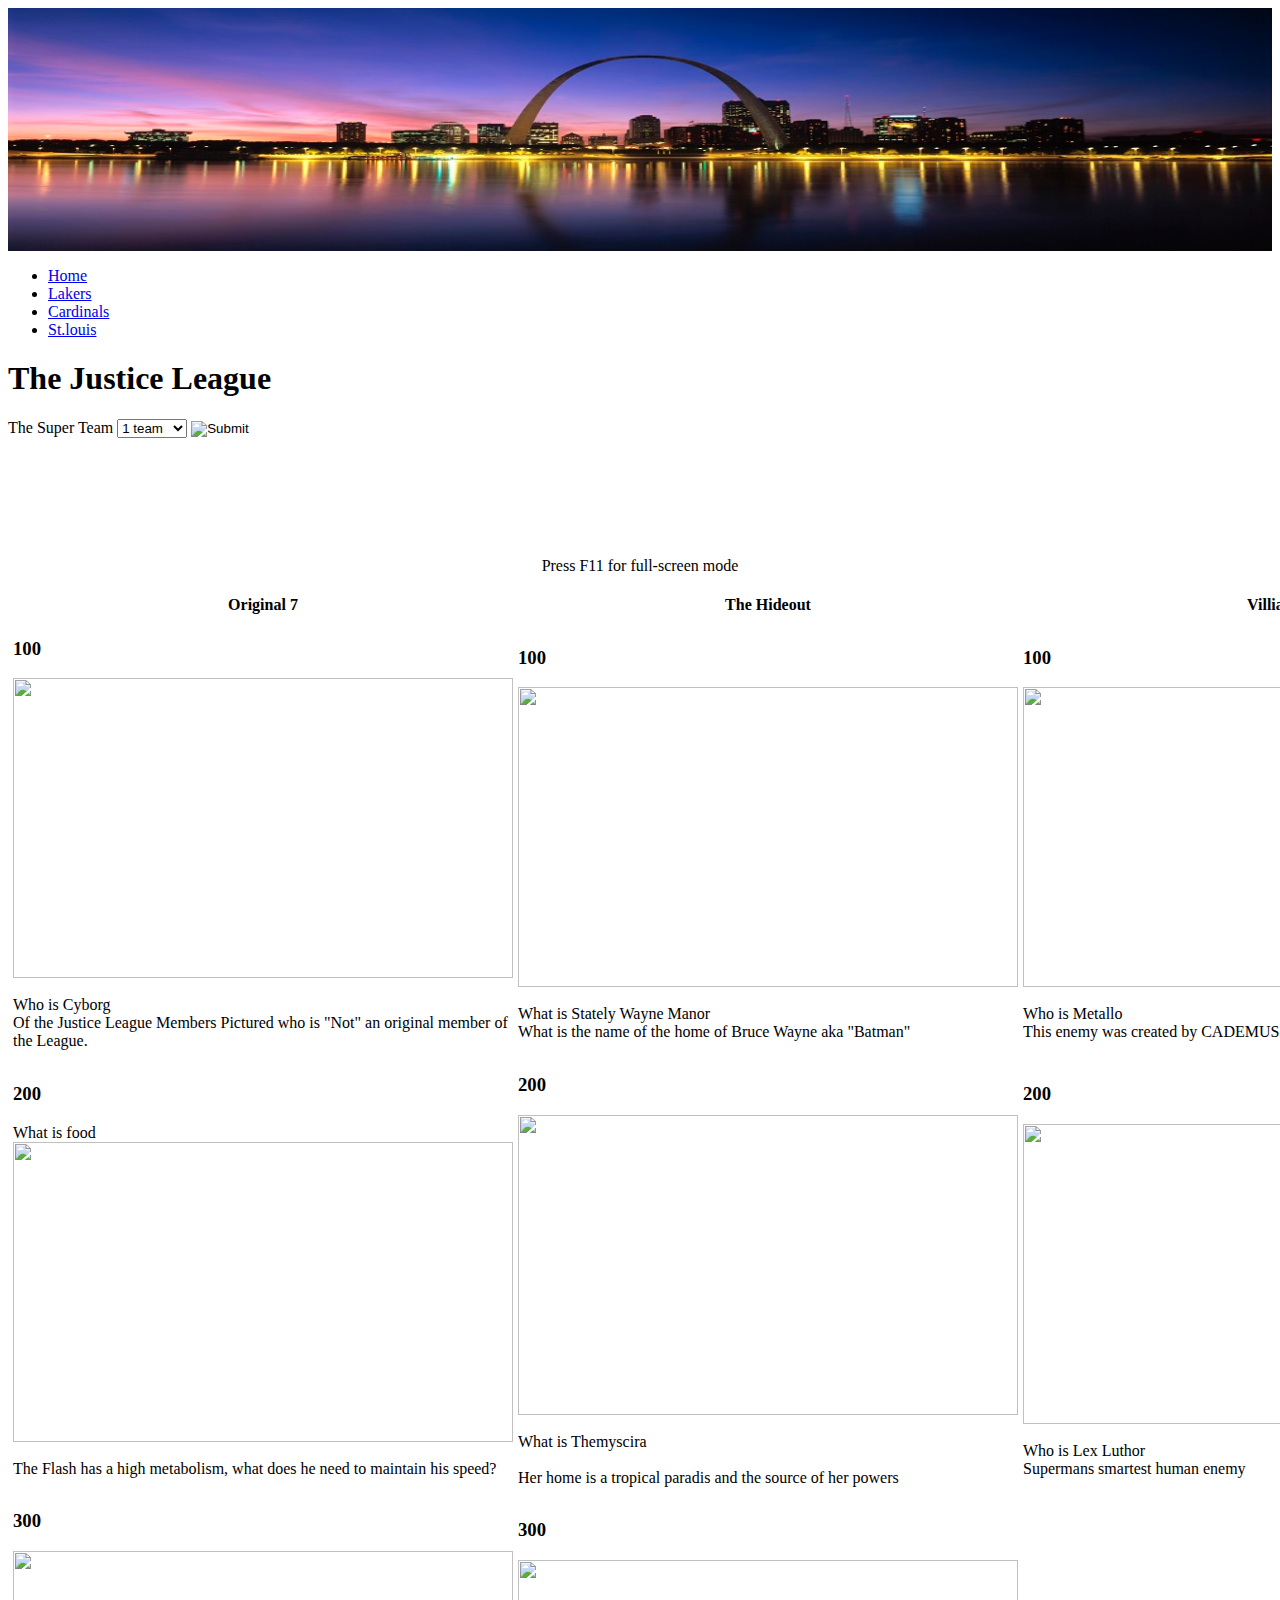
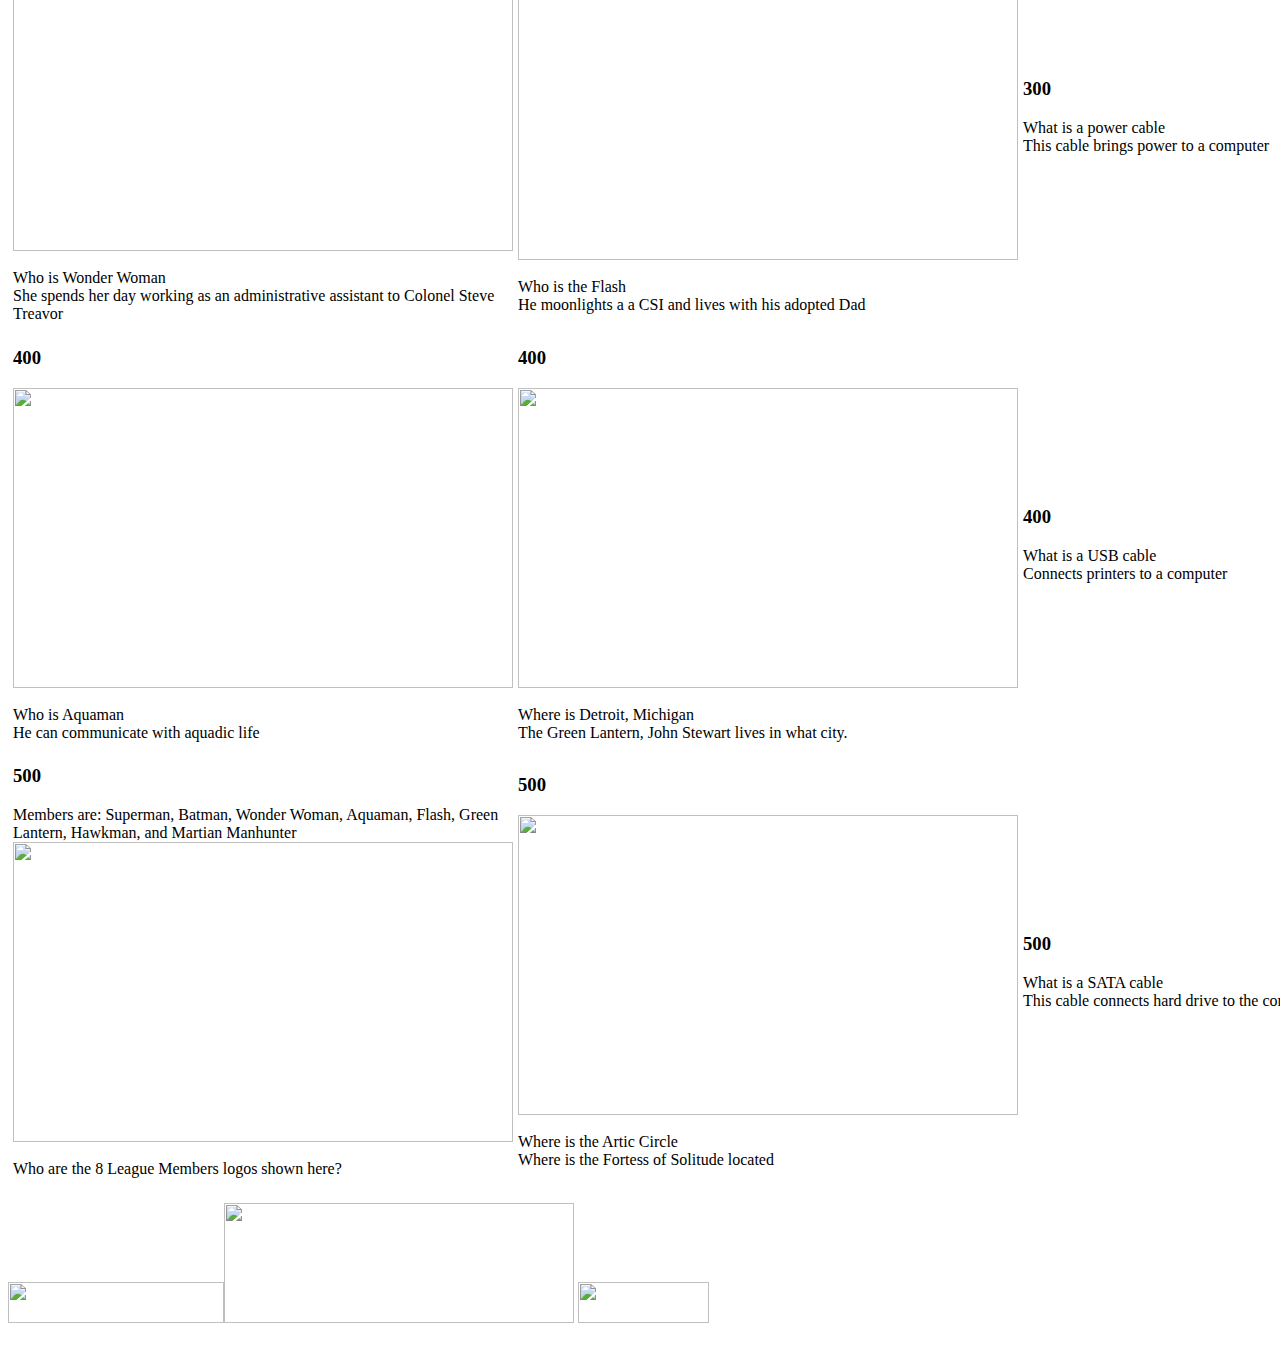
==== commit 3ac11ef4: "Update st-louis.html" ====
--- a/st-louis.html
+++ b/st-louis.html
@@ -18,11 +18,10 @@
 	
 	<ul>
 		<li class="active"><a href="index.html">Home</a></li>
-		<li><a href="raiders.html">Raiders</a></li>
 		<li><a href="lakers.html">Lakers</a></li>
 		<li><a href="cardinals.html">Cardinals</a></li>
 		<li><a href="st-louis.html">St.louis</a></li>
-		<li><a href="blues.html">Blues</a></li>
+		
 	</ul>
 	
 </div>	
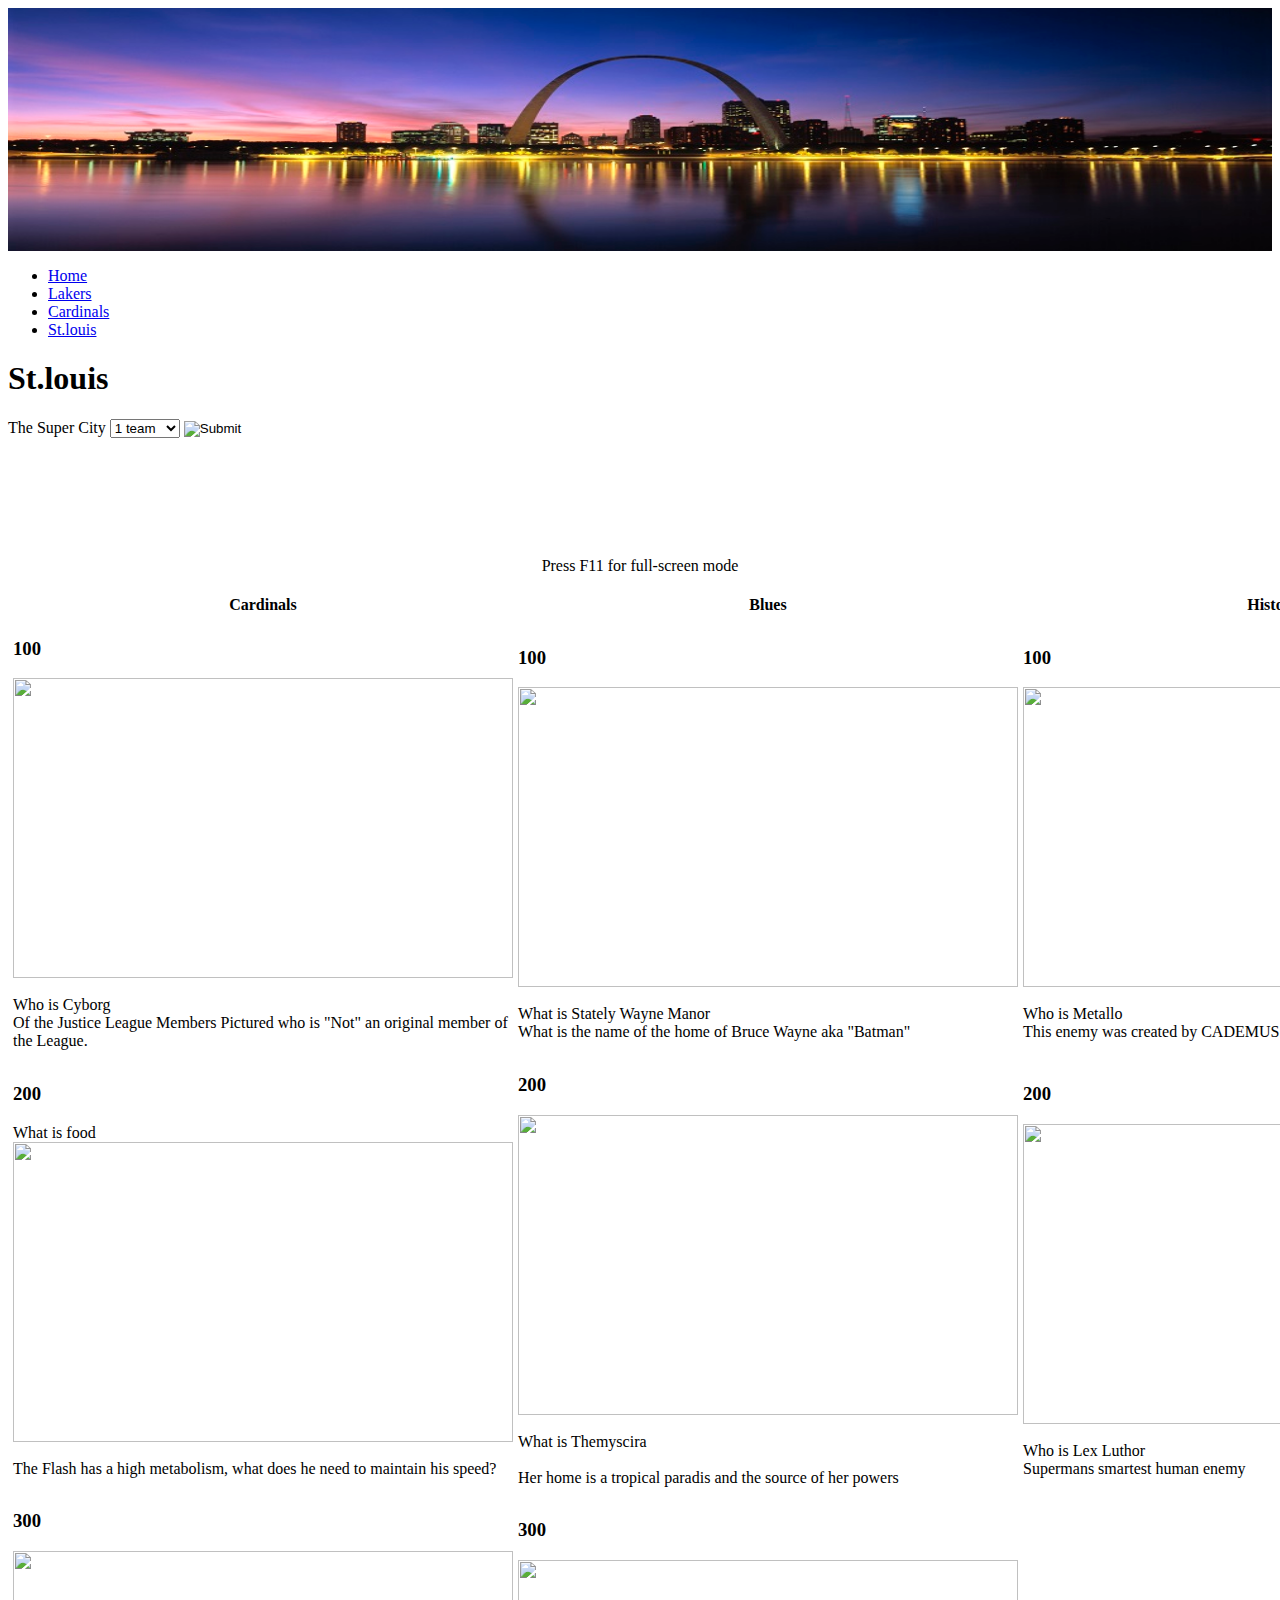
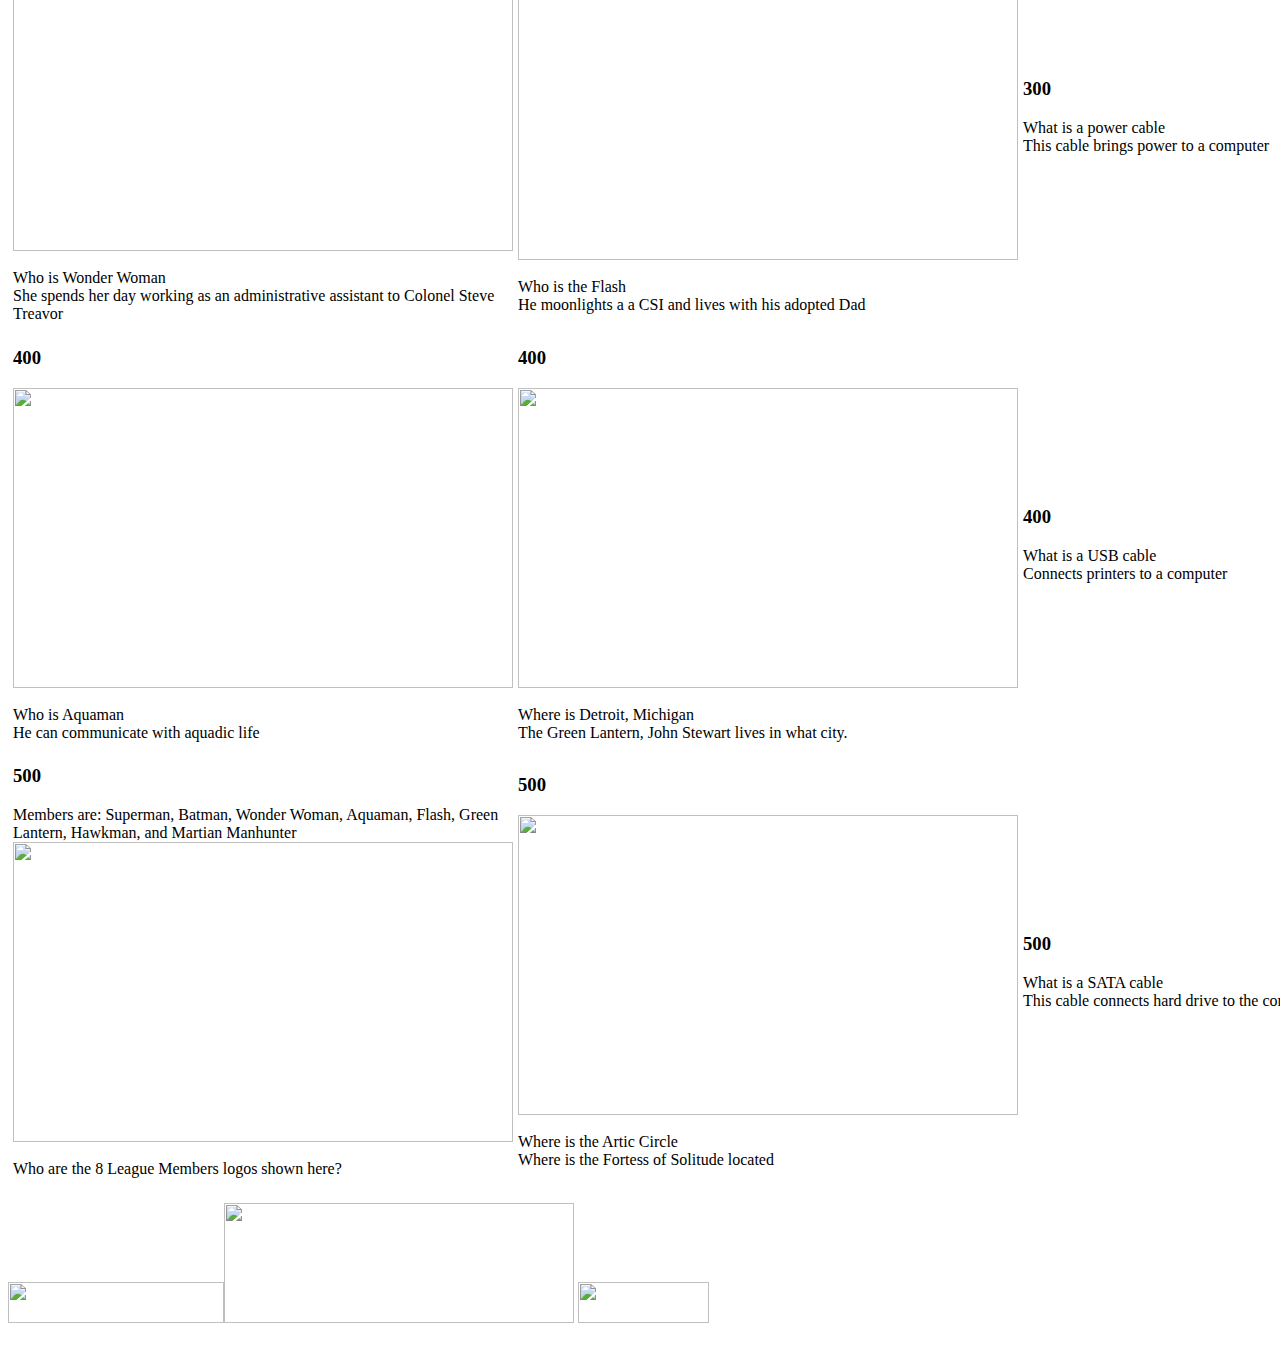
==== commit 06ead48c: "Update st-louis.html" ====
--- a/st-louis.html
+++ b/st-louis.html
@@ -28,8 +28,8 @@
 	
 	
 	<div id="options">
-	<h1>The Justice League</h1>
-	<label>The Super Team</label>
+	<h1>St.louis </h1>
+	<label>The Super City</label>
 	<select name="teams" id="teams">
 		<option value="1">1 team</option>		
 		<option value="2">2 teams</option>
@@ -48,15 +48,15 @@
 
 	<tr>
 		
-			<th>Original 7</th>
-		
-			<th>The Hideout</th>
-		
-			<th>Villians</th>
-		
-			<th>Nemesis</th>
-		
-			<th>Girl Power</th>
+			<th>Cardinals</th>
+		
+			<th>Blues</th>
+		
+			<th>History</th>
+		
+			<th>St.louis Art</th>
+		
+			<th>Wild Cards</th>
 		
 		</tr>		
 
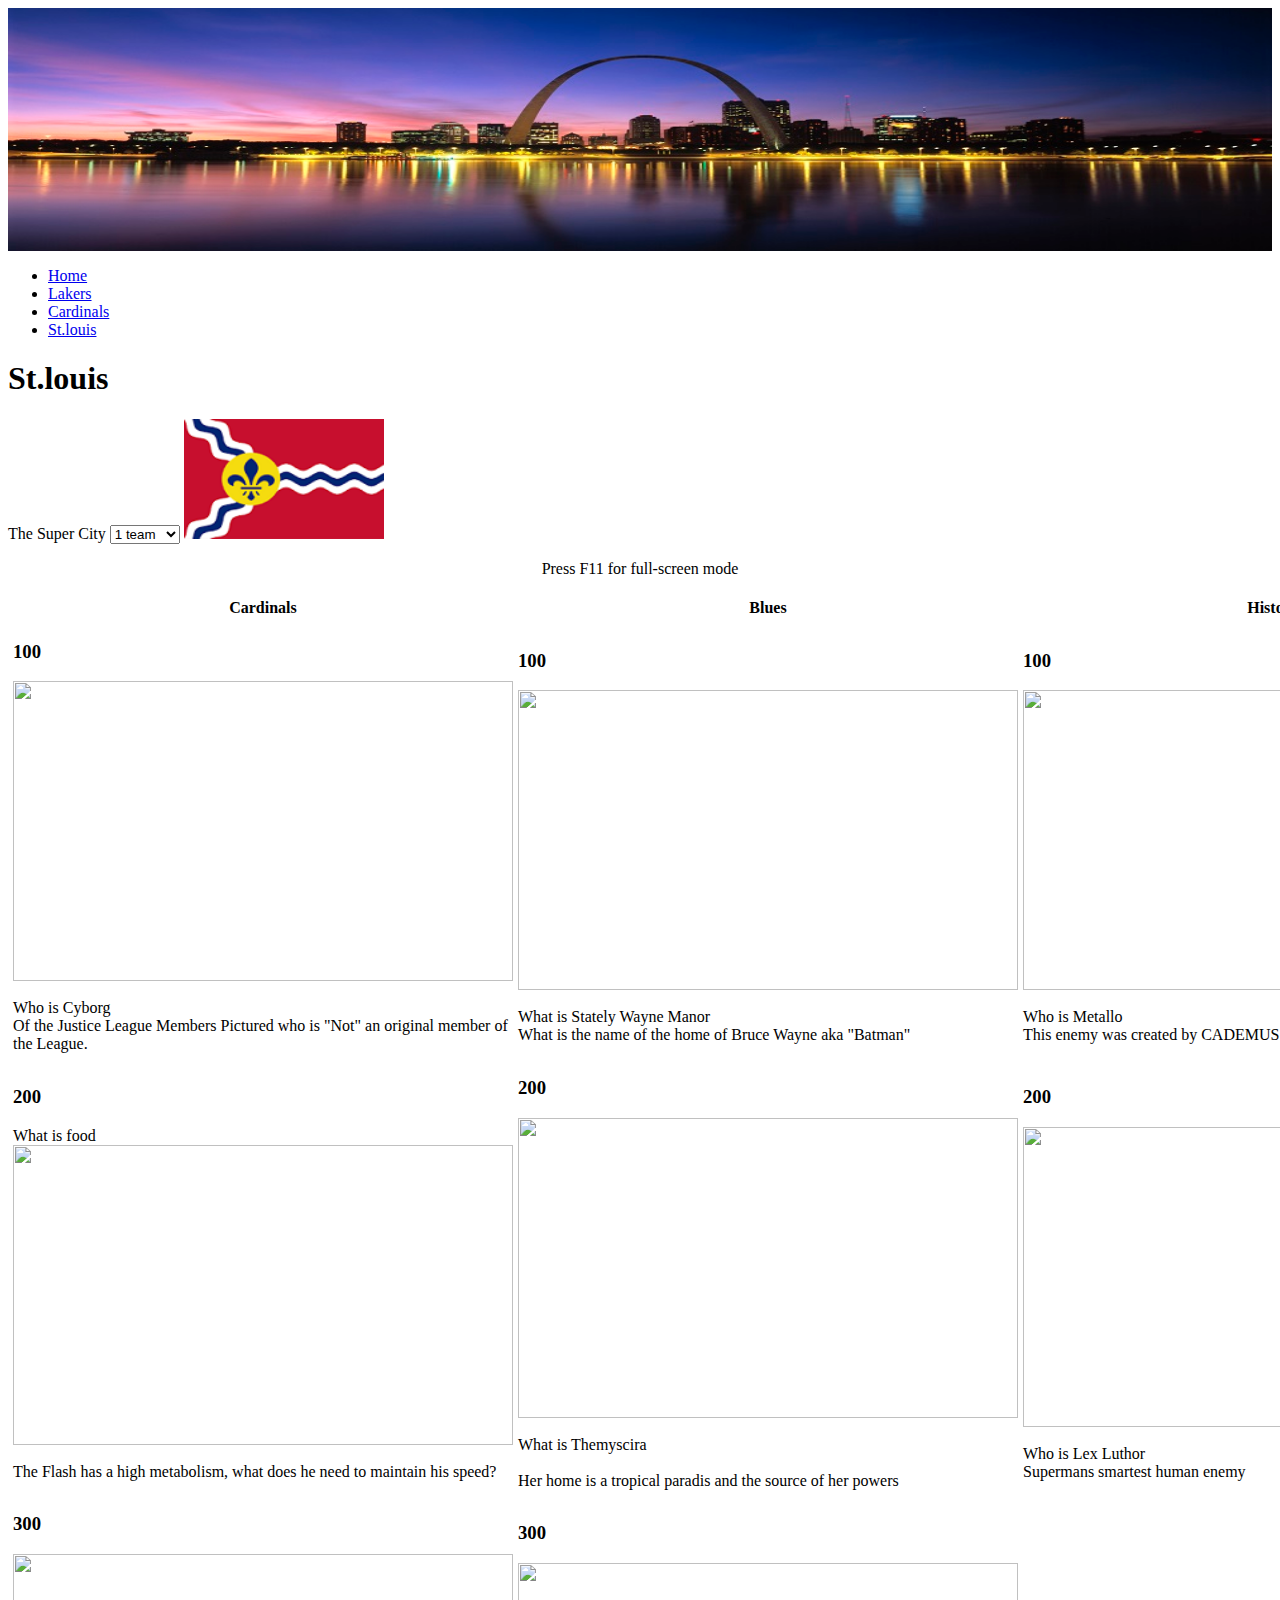
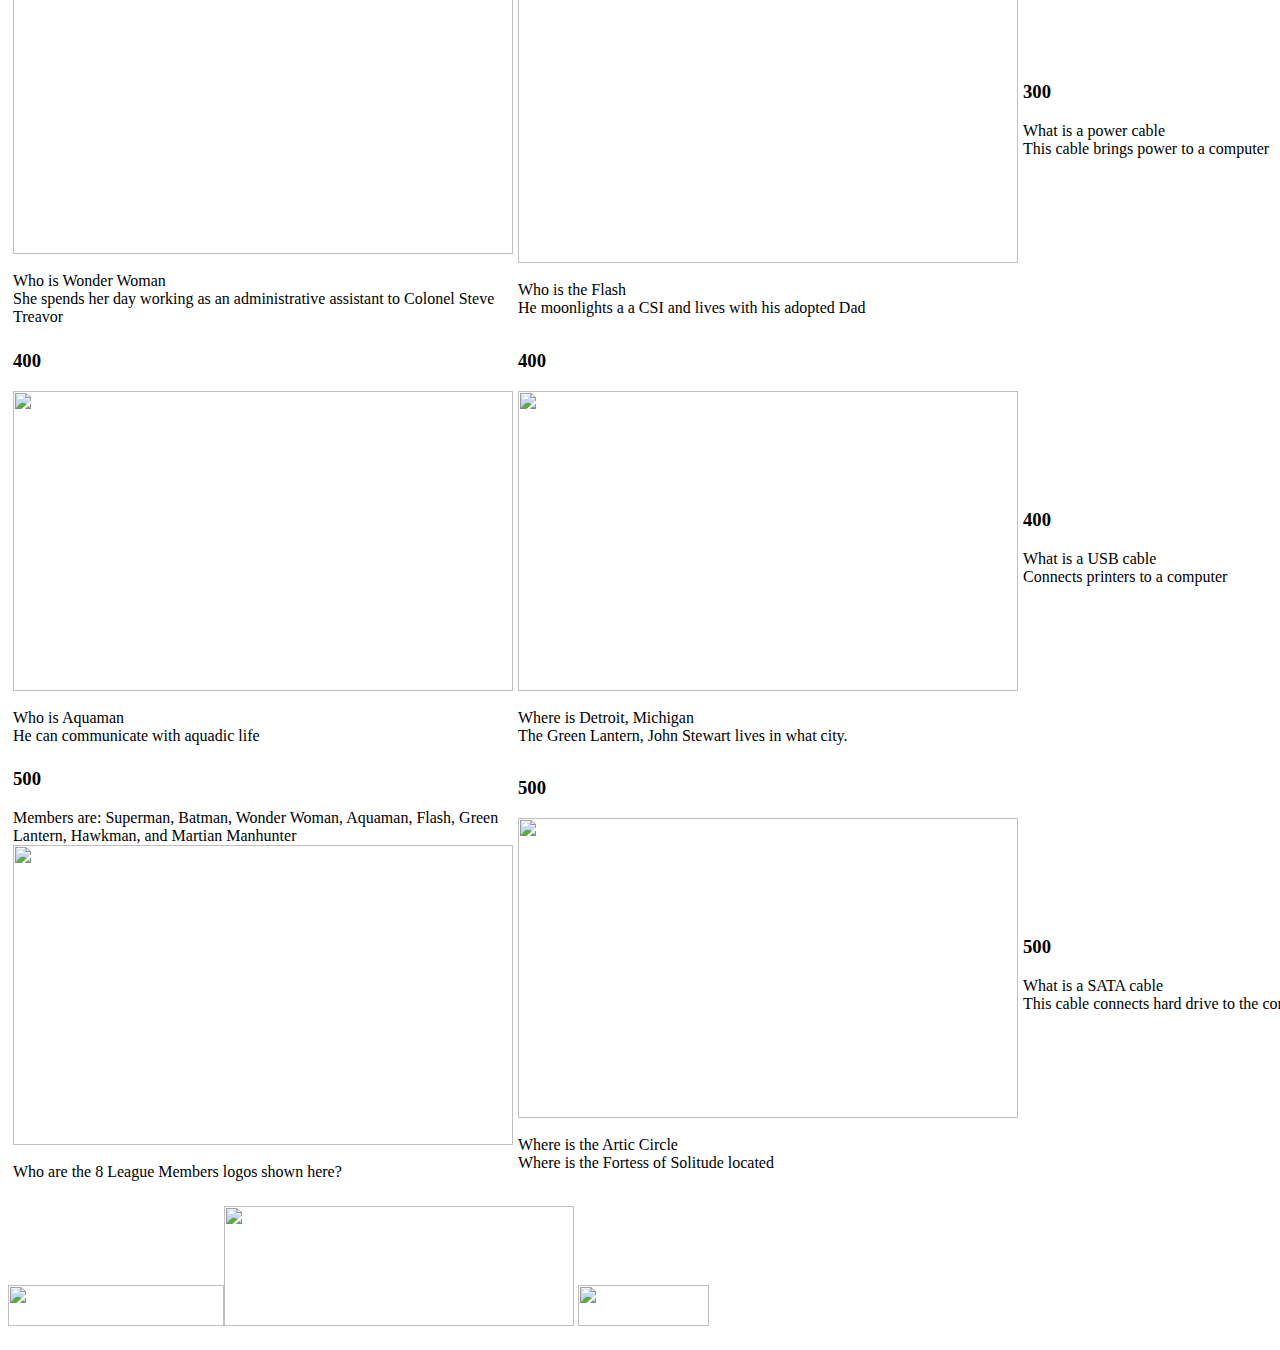
==== commit 43b7c4d4: "Update st-louis.html" ====
--- a/st-louis.html
+++ b/st-louis.html
@@ -37,7 +37,7 @@
 		<option value="4">4 teams</option>
 		<option value="5">5 teams</option>
 		</select>
-<input class="submit" type="image" src="images/sm-league.jpg" alt="Submit" width="200" height="120" id="submit" value="Start" onclick="game.init()" />
+<input class="submit" type="image" src="images/stlflag.png" alt="Submit" width="200" height="120" id="submit" value="Start" onclick="game.init()" />
 	<p align="center">Press F11 for full-screen mode</p>
 	
 	<div class="clear"></div>
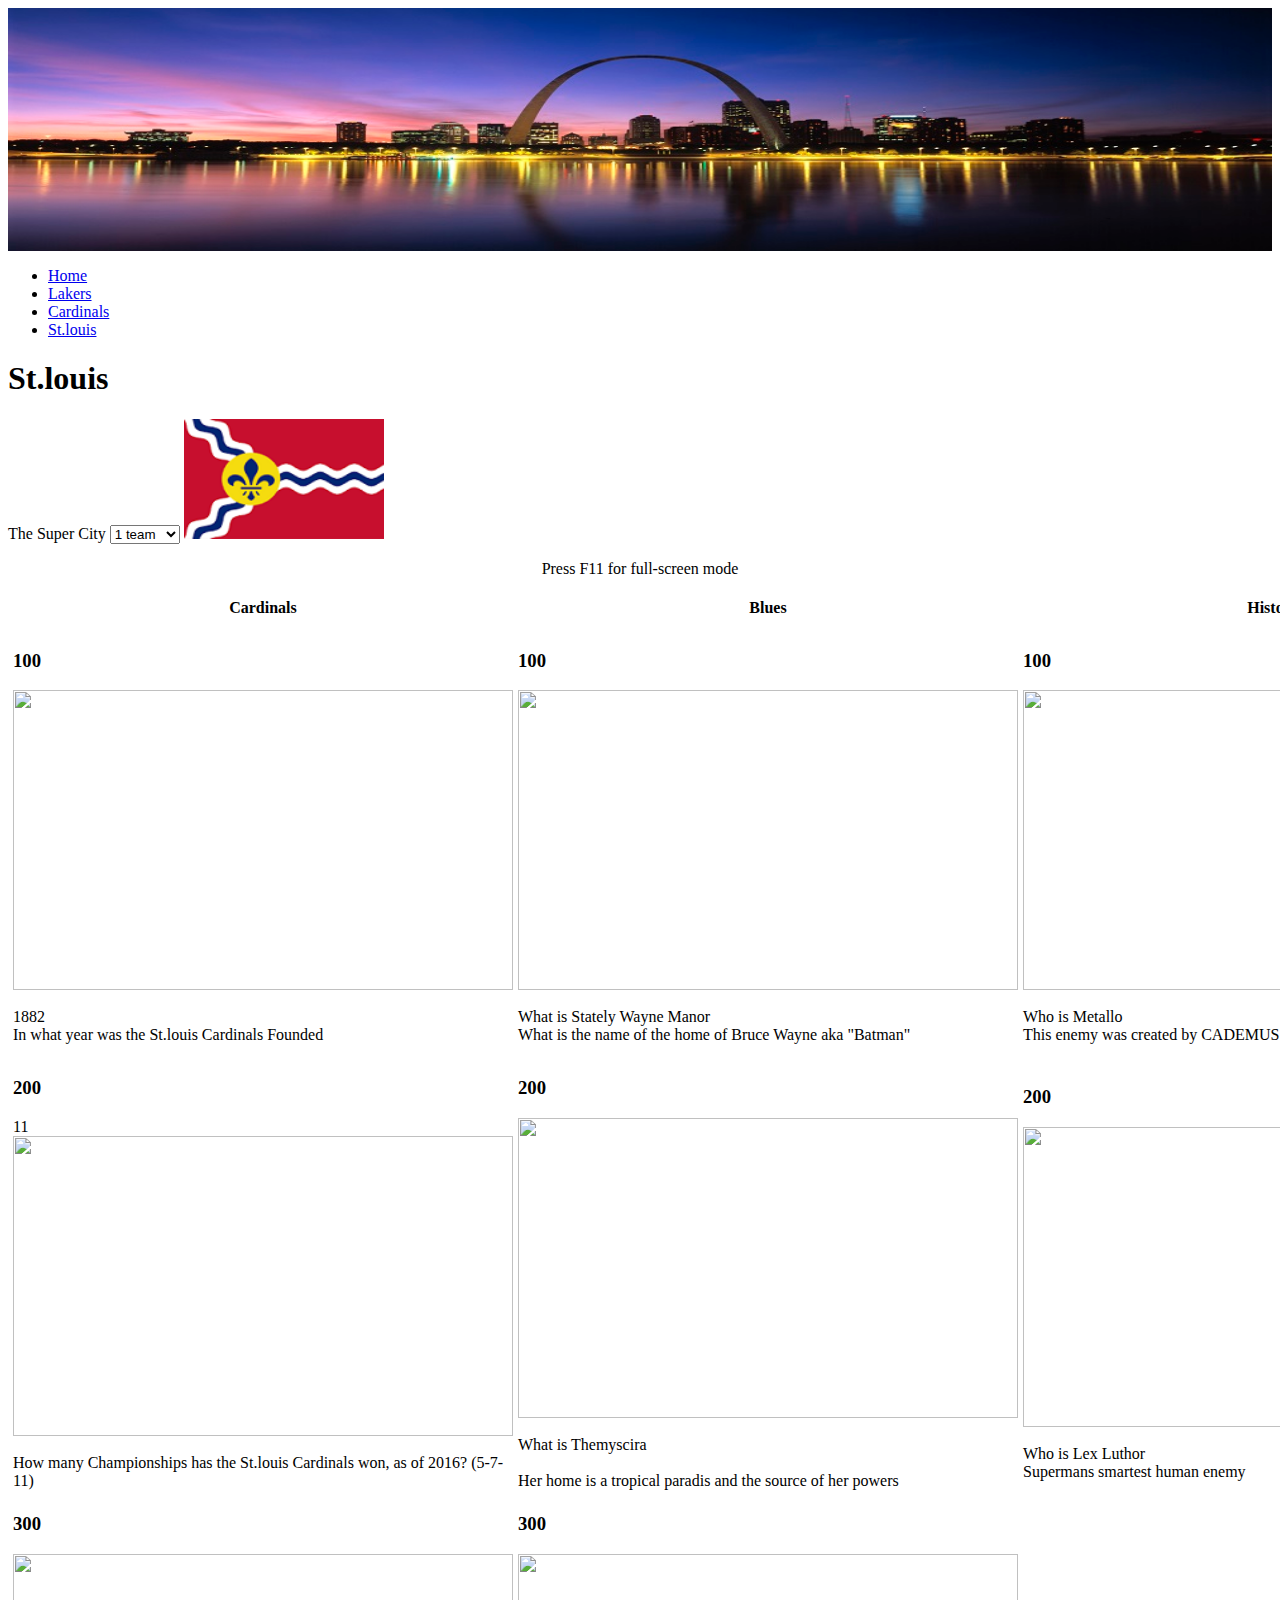
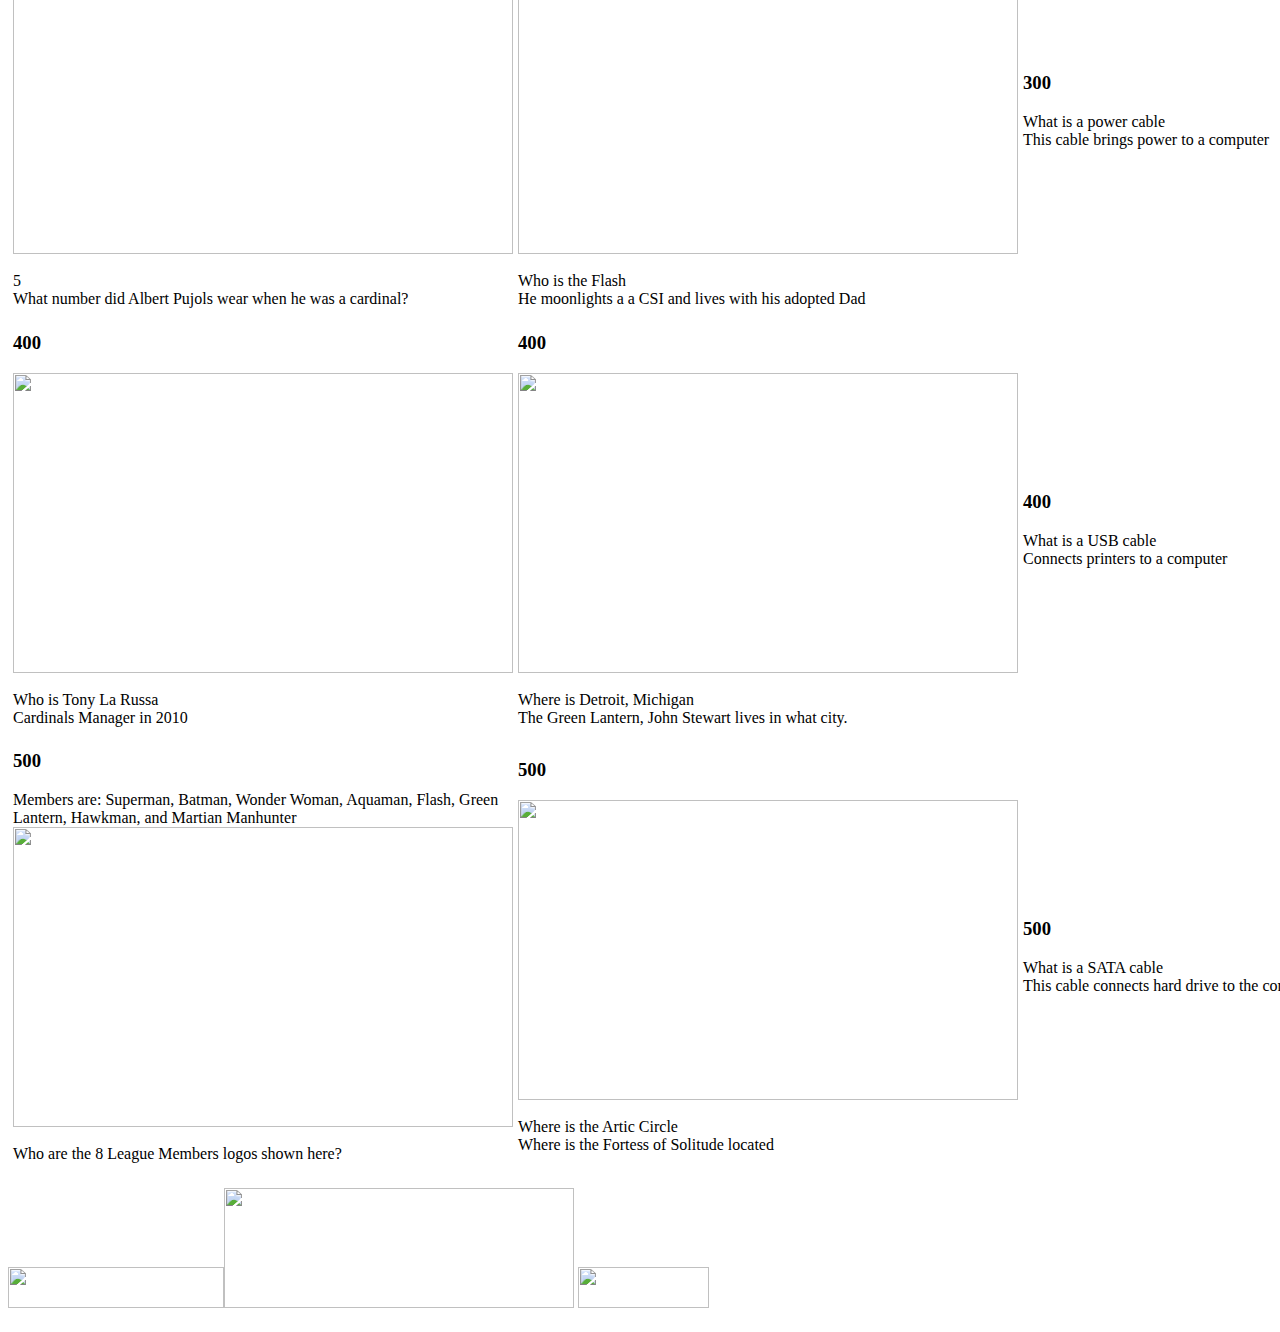
==== commit 1364586e: "Update st-louis.html" ====
--- a/st-louis.html
+++ b/st-louis.html
@@ -72,8 +72,8 @@
 <td id="tq00" class="cell clean" onclick="prompt.show('q00', 100)">
 <h3>100</h3>
 <div class="hide">
-<div id="q00"><img src="images/cyborg.jpg" width="500px" height="300px"><br><br>Who is Cyborg</div>
-<div id="aq00">Of the Justice League Members Pictured who is "Not" an original member of the League.</div>
+<div id="q00"><img src="images/cyborg.jpg" width="500px" height="300px"><br><br>1882</div>
+<div id="aq00">In what year was the St.louis Cardinals Founded</div>
 							</div>
 						</td>
 					
@@ -127,8 +127,8 @@
 						<td id="tq10" class="cell clean" onclick="prompt.show('q10', 200)">
 							<h3>200</h3>
 							<div class="hide">
-								<div id="q10">What is food</div>
-								<div id="aq10"><img src="images/flash.jpg" width="500px" height="300px"><br><br>The Flash has a high metabolism, what does he need to maintain his speed?</div>
+								<div id="q10">11</div>
+								<div id="aq10"><img src="images/flash.jpg" width="500px" height="300px"><br><br>How many Championships has the St.louis Cardinals won, as of 2016? (5-7-11)</div>
 							</div>
 						</td>
 					
@@ -181,8 +181,8 @@
 						<td id="tq20" class="cell clean" onclick="prompt.show('q20', 300)">
 							<h3>300</h3>
 							<div class="hide">
-								<div id="q20"><img src="images/wonder.jpg" width="500px" height="300px"><br><br>Who is Wonder Woman</div>
-								<div id="aq20">She spends her day working as an administrative assistant to Colonel Steve Treavor</div>
+								<div id="q20"><img src="images/wonder.jpg" width="500px" height="300px"><br><br>5</div>
+								<div id="aq20">What number did Albert Pujols wear when he was a cardinal?</div>
 							</div>
 						</td>
 					
@@ -235,8 +235,8 @@
 						<td id="tq30" class="cell clean" onclick="prompt.show('q30', 400)">
 							<h3>400</h3>
 							<div class="hide">
-								<div id="q30"><img src="images/aquaMan.jpg" width="500px" height="300px"><br><br>Who is Aquaman</div>
-								<div id="aq30">He can communicate with aquadic life</div>
+								<div id="q30"><img src="images/aquaMan.jpg" width="500px" height="300px"><br><br>Who is  Tony La Russa</div>
+								<div id="aq30">Cardinals Manager in 2010</div>
 							</div>
 						</td>
 					
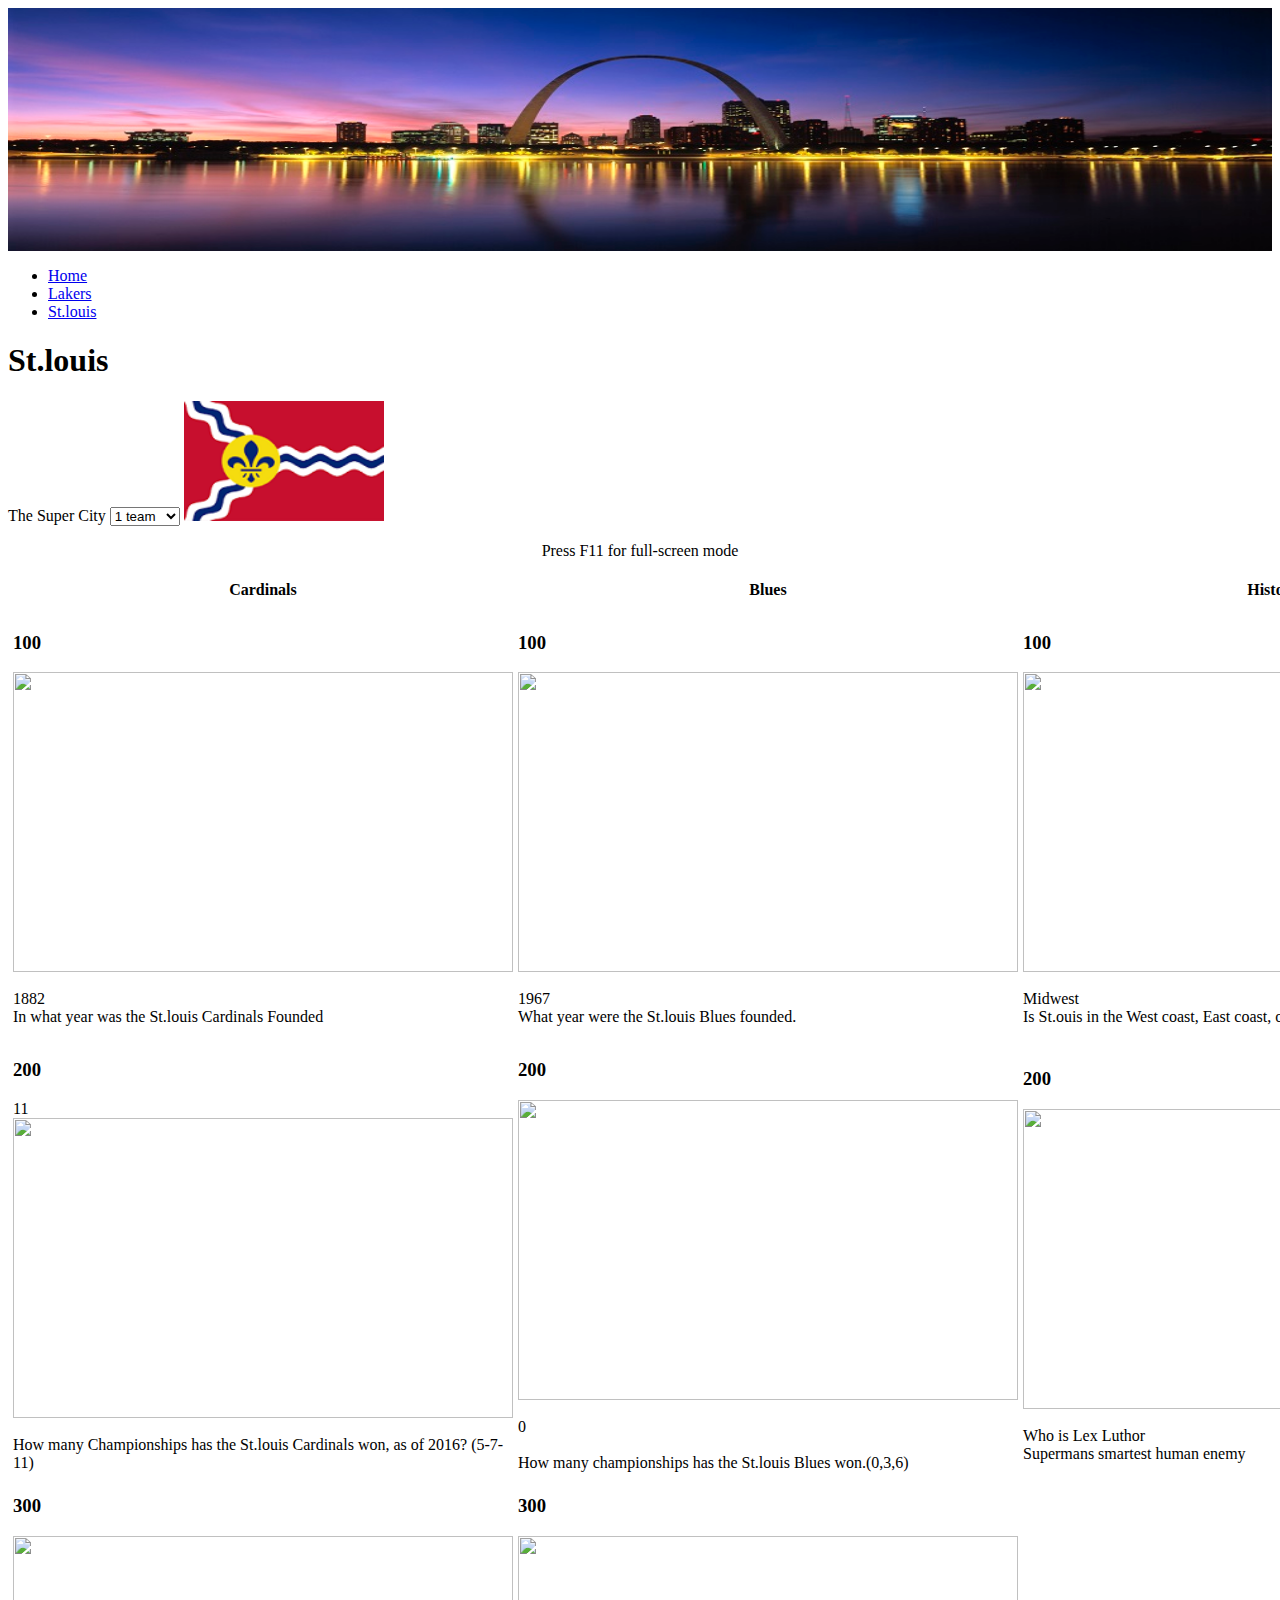
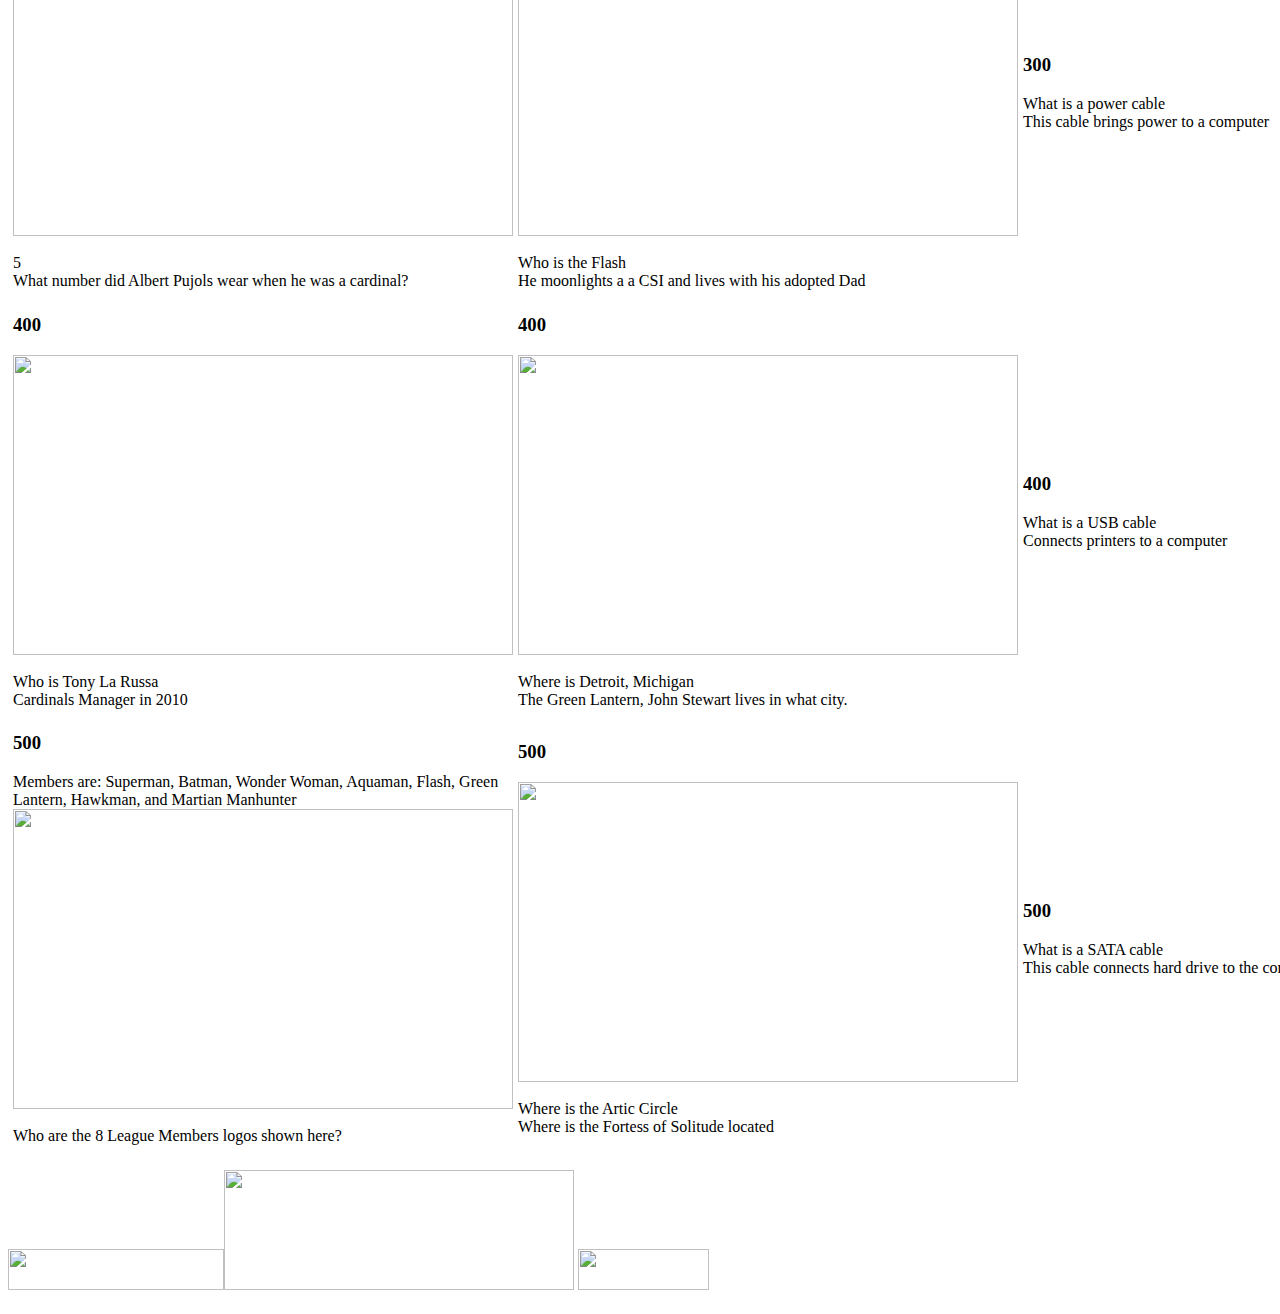
==== commit d9c124cf: "Update st-louis.html" ====
--- a/st-louis.html
+++ b/st-louis.html
@@ -19,7 +19,6 @@
 	<ul>
 		<li class="active"><a href="index.html">Home</a></li>
 		<li><a href="lakers.html">Lakers</a></li>
-		<li><a href="cardinals.html">Cardinals</a></li>
 		<li><a href="st-louis.html">St.louis</a></li>
 		
 	</ul>
@@ -82,8 +81,8 @@
 						<td id="tq01" class="cell clean" onclick="prompt.show('q01', 100)">
 							<h3>100</h3>
 							<div class="hide">
-								<div id="q01"><img src="images/batman.jpg" width="500px" height="300px"><br><br>What is Stately Wayne Manor</div>
-								<div id="aq01">What is the name of the home of Bruce Wayne aka "Batman"</div>
+								<div id="q01"><img src="images/batman.jpg" width="500px" height="300px"><br><br>1967</div>
+								<div id="aq01">What year were the St.louis Blues founded.</div>
 							</div>
 						</td>
 					
@@ -92,8 +91,8 @@
 						<td id="tq02" class="cell clean" onclick="prompt.show('q02', 100)">
 							<h3>100</h3>
 							<div class="hide">
-								<div id="q02"><img src="images/metallo.jpg" width="500px" height="300px"><br><br>Who is Metallo</div>
-								<div id="aq02">This enemy was created by CADEMUS and has a kyrptonite heart.</div>
+								<div id="q02"><img src="images/metallo.jpg" width="500px" height="300px"><br><br>Midwest</div>
+								<div id="aq02">Is St.ouis in the West coast, East coast, or mid-west</div>
 							</div>
 						</td>
 					
@@ -102,8 +101,8 @@
 						<td id="tq03" class="cell clean" onclick="prompt.show('q03', 100)">
 							<h3>100</h3>
 							<div class="hide">
-								<div id="q03"><img src="images/atlantis.jpg" width="500px" height="300px"><br><br>What is Atlantis</div><br>
-								<div id="aq03">Aquaman is the protector over:</div>
+								<div id="q03"><img src="images/atlantis.jpg" width="500px" height="300px"><br><br>False</div><br>
+								<div id="aq03">St.louis does'nt have a art museum.(True , False)</div>
 							</div>
 						</td>
 					
@@ -112,9 +111,8 @@
 						<td id="tq04" class="cell clean" onclick="prompt.show('q04', 100)">
 							<h3>100</h3>
 							<div class="hide">
-				<div id="q04">Members are: Superman, Batman, Wonder Woman, Aquaman, Flash, Green Lantern,
-					Hawkman, and Martian Manhunter</div>
-						<div id="aq04"><img src="images/JLlogo.jpg" width="500px" height="300px"><br><br>Who are the 8 League Members logos shown here?</div>
+				<div id="q04">Who was the leading rapper of the St.louis lunatics?</div>
+						<div id="aq04"><img src="images/JLlogo.jpg" width="500px" height="300px"><br><br>Who is Nelly</div>
 							</div>
 						</td>
 					
@@ -137,8 +135,8 @@
 						<td id="tq11" class="cell clean" onclick="prompt.show('q11', 200)">
 							<h3>200</h3>
 							<div class="hide">
-								<div id="q11"><img src="images/wonder.jpg" width="500px" height="300px"><br><br>What is Themyscira</div><br>
-								<div id="aq11">Her home is a tropical paradis and the source of her powers</div>
+								<div id="q11"><img src="images/wonder.jpg" width="500px" height="300px"><br><br>0</div><br>
+								<div id="aq11">How many championships has the St.louis Blues won.(0,3,6)</div>
 							</div>
 						</td>
 					
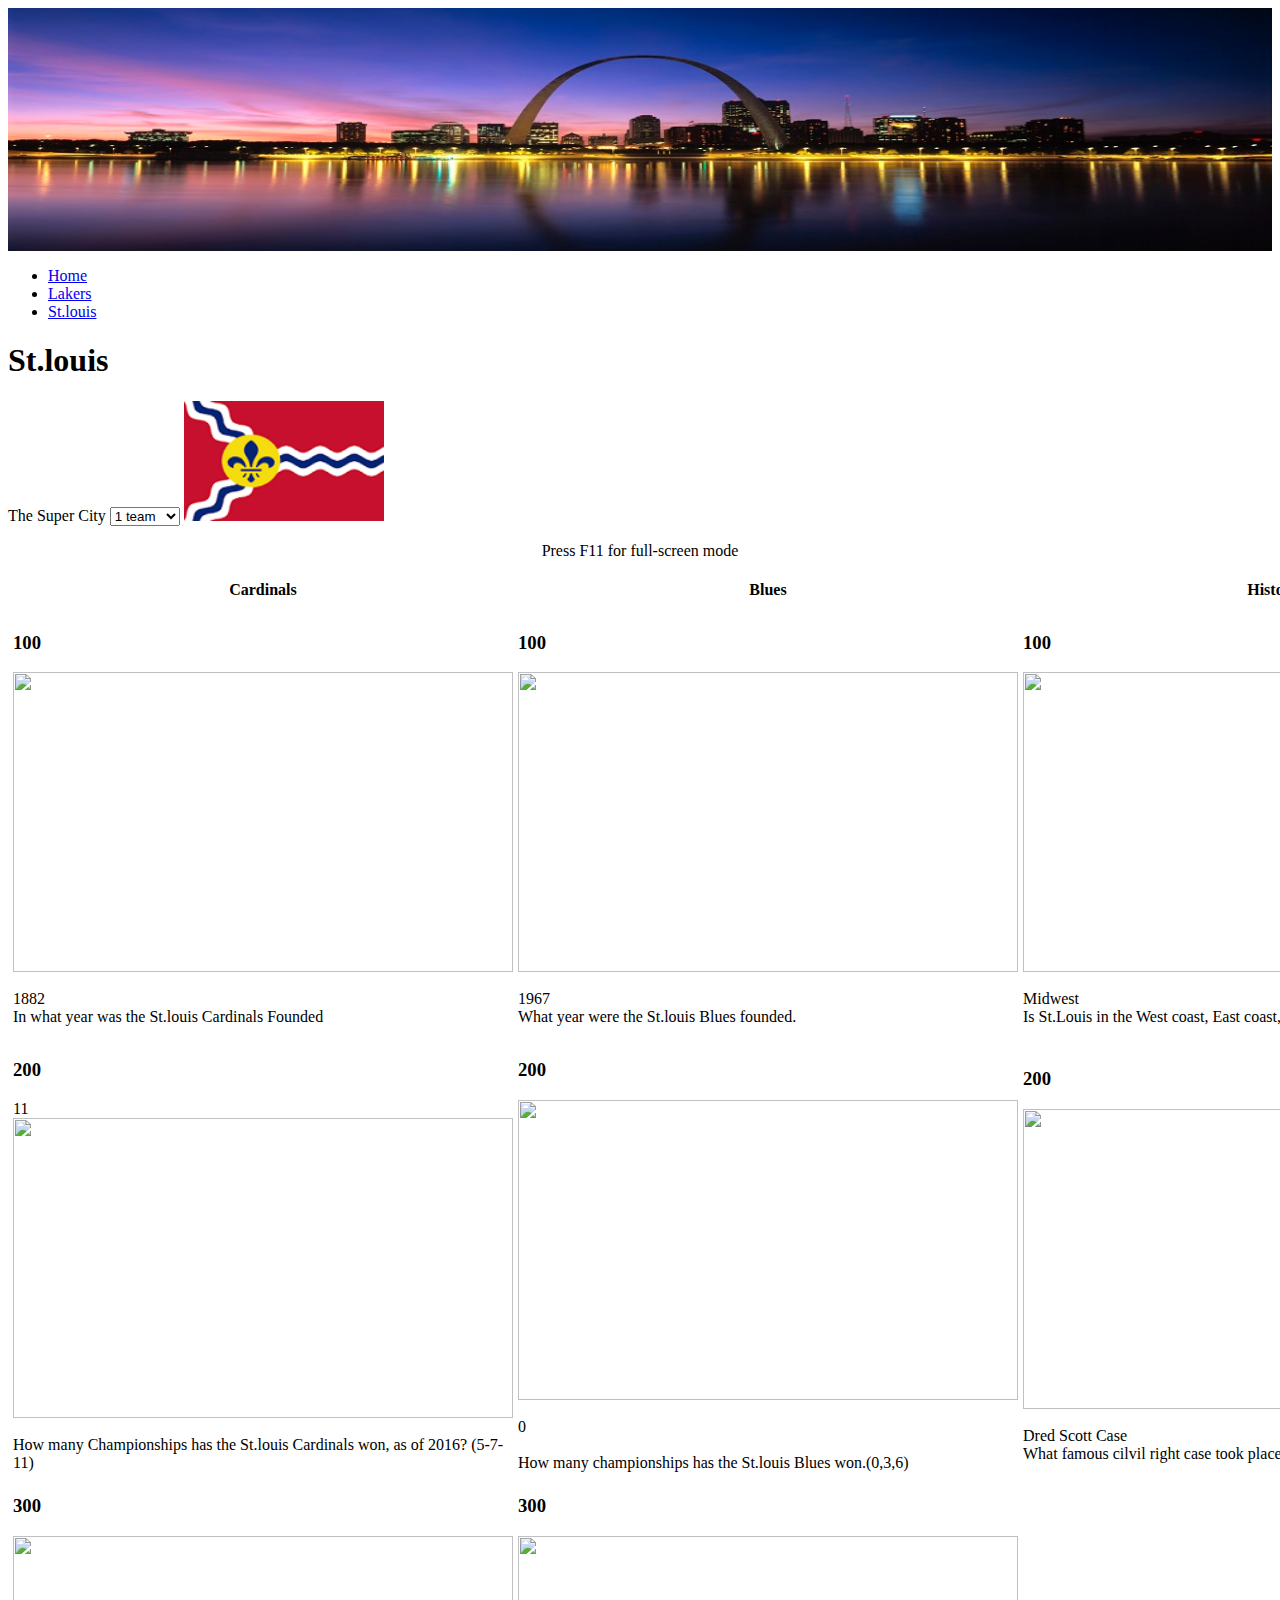
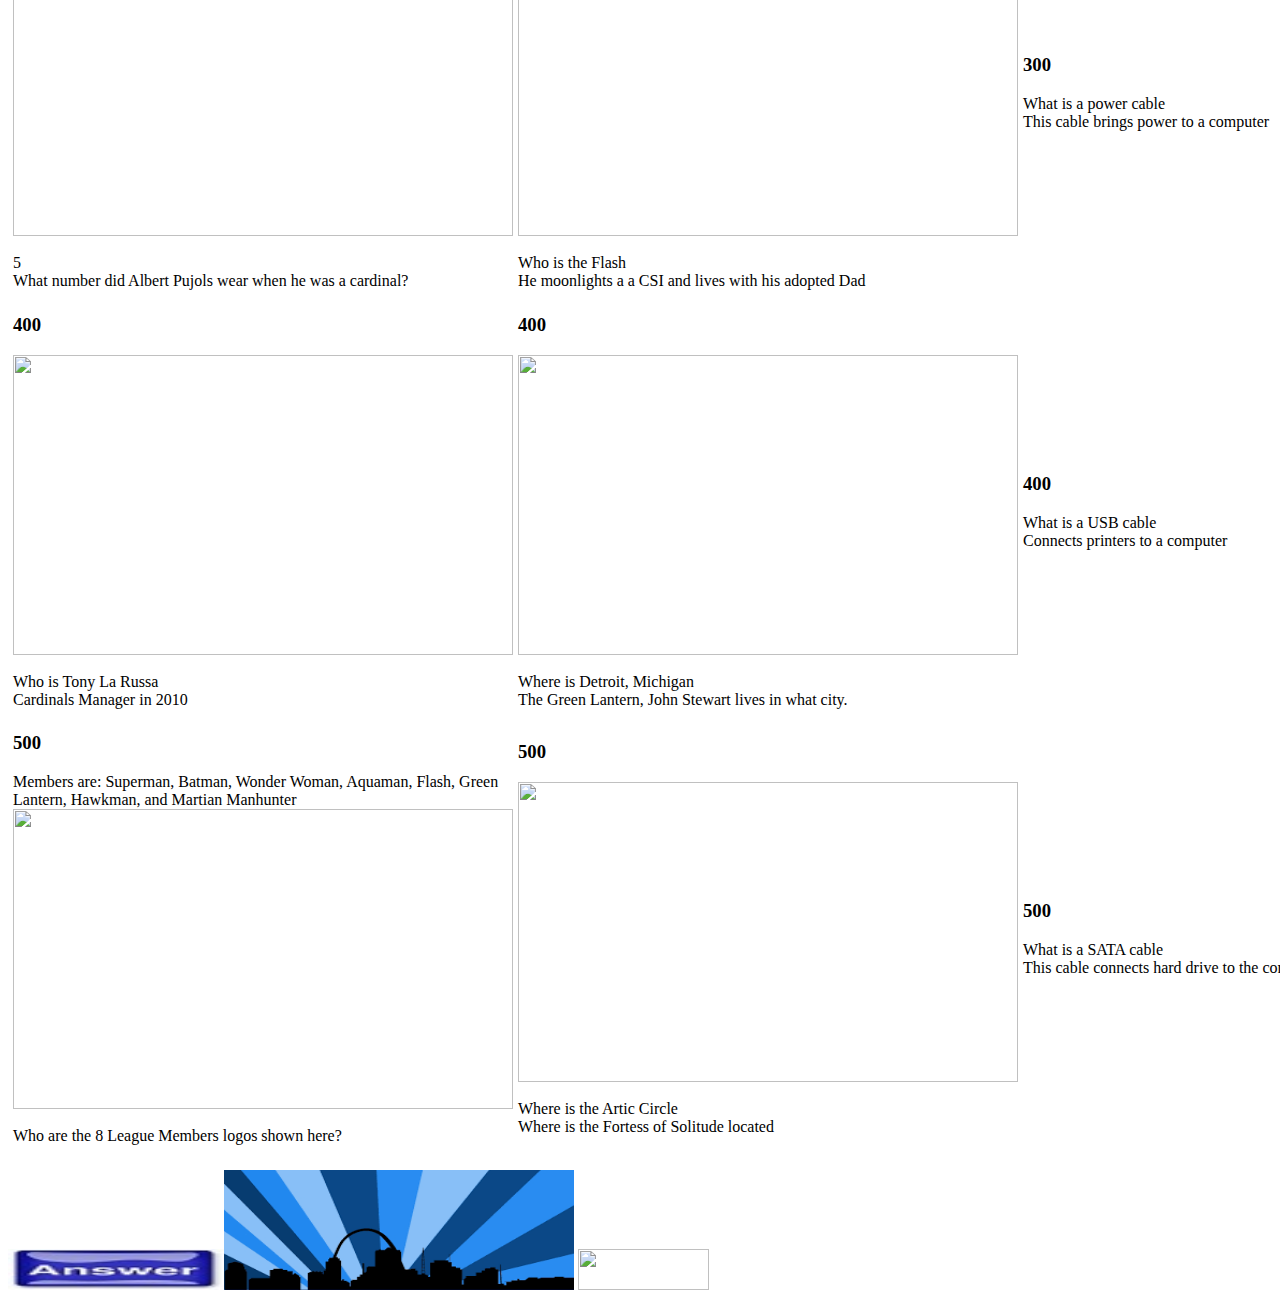
==== commit 16b236b8: "Update st-louis.html" ====
--- a/st-louis.html
+++ b/st-louis.html
@@ -92,7 +92,7 @@
 							<h3>100</h3>
 							<div class="hide">
 								<div id="q02"><img src="images/metallo.jpg" width="500px" height="300px"><br><br>Midwest</div>
-								<div id="aq02">Is St.ouis in the West coast, East coast, or mid-west</div>
+								<div id="aq02">Is St.Louis in the West coast, East coast, or mid-west</div>
 							</div>
 						</td>
 					
@@ -145,8 +145,8 @@
 						<td id="tq12" class="cell clean" onclick="prompt.show('q12', 200)">
 							<h3>200</h3>
 							<div class="hide">
-								<div id="q12"><img src="images/villian1.jpg" width="500px" height="300px"><br><br>Who is Lex Luthor</div>
-								<div id="aq12">Supermans smartest human enemy</div>
+								<div id="q12"><img src="images/villian1.jpg" width="500px" height="300px"><br><br>Dred Scott Case</div>
+								<div id="aq12">What famous cilvil right case took place in St.louis in 1857 for freedom</div>
 							</div>
 						</td>
 					
@@ -337,8 +337,8 @@
 <div id="stats"></div>
 <div id="prompt">
 	<h2 id="answer"></h2>
-	<p><span id="correct-response"><a href="javascript:prompt.showQuestion()"><img src="images/button_correct-response.png" width="216px" height="41px"></a><img src="images/sm-league.jpg" width="350px" height="120px">
-	 <a href="javascript:prompt.hide()"><img src="images/button_continue.png" width="131px" height="41px"></a></span></p>
+	<p><span id="correct-response"><a href="javascript:prompt.showQuestion()"><img src="images/answer.jpg" width="216px" height="41px"></a><img src="images/stl.png" width="350px" height="120px">
+	 <a href="javascript:prompt.hide()"><img src="images/next.png" width="131px" height="41px"></a></span></p>
 	<h2 id="question"></h2>
 </div>
 
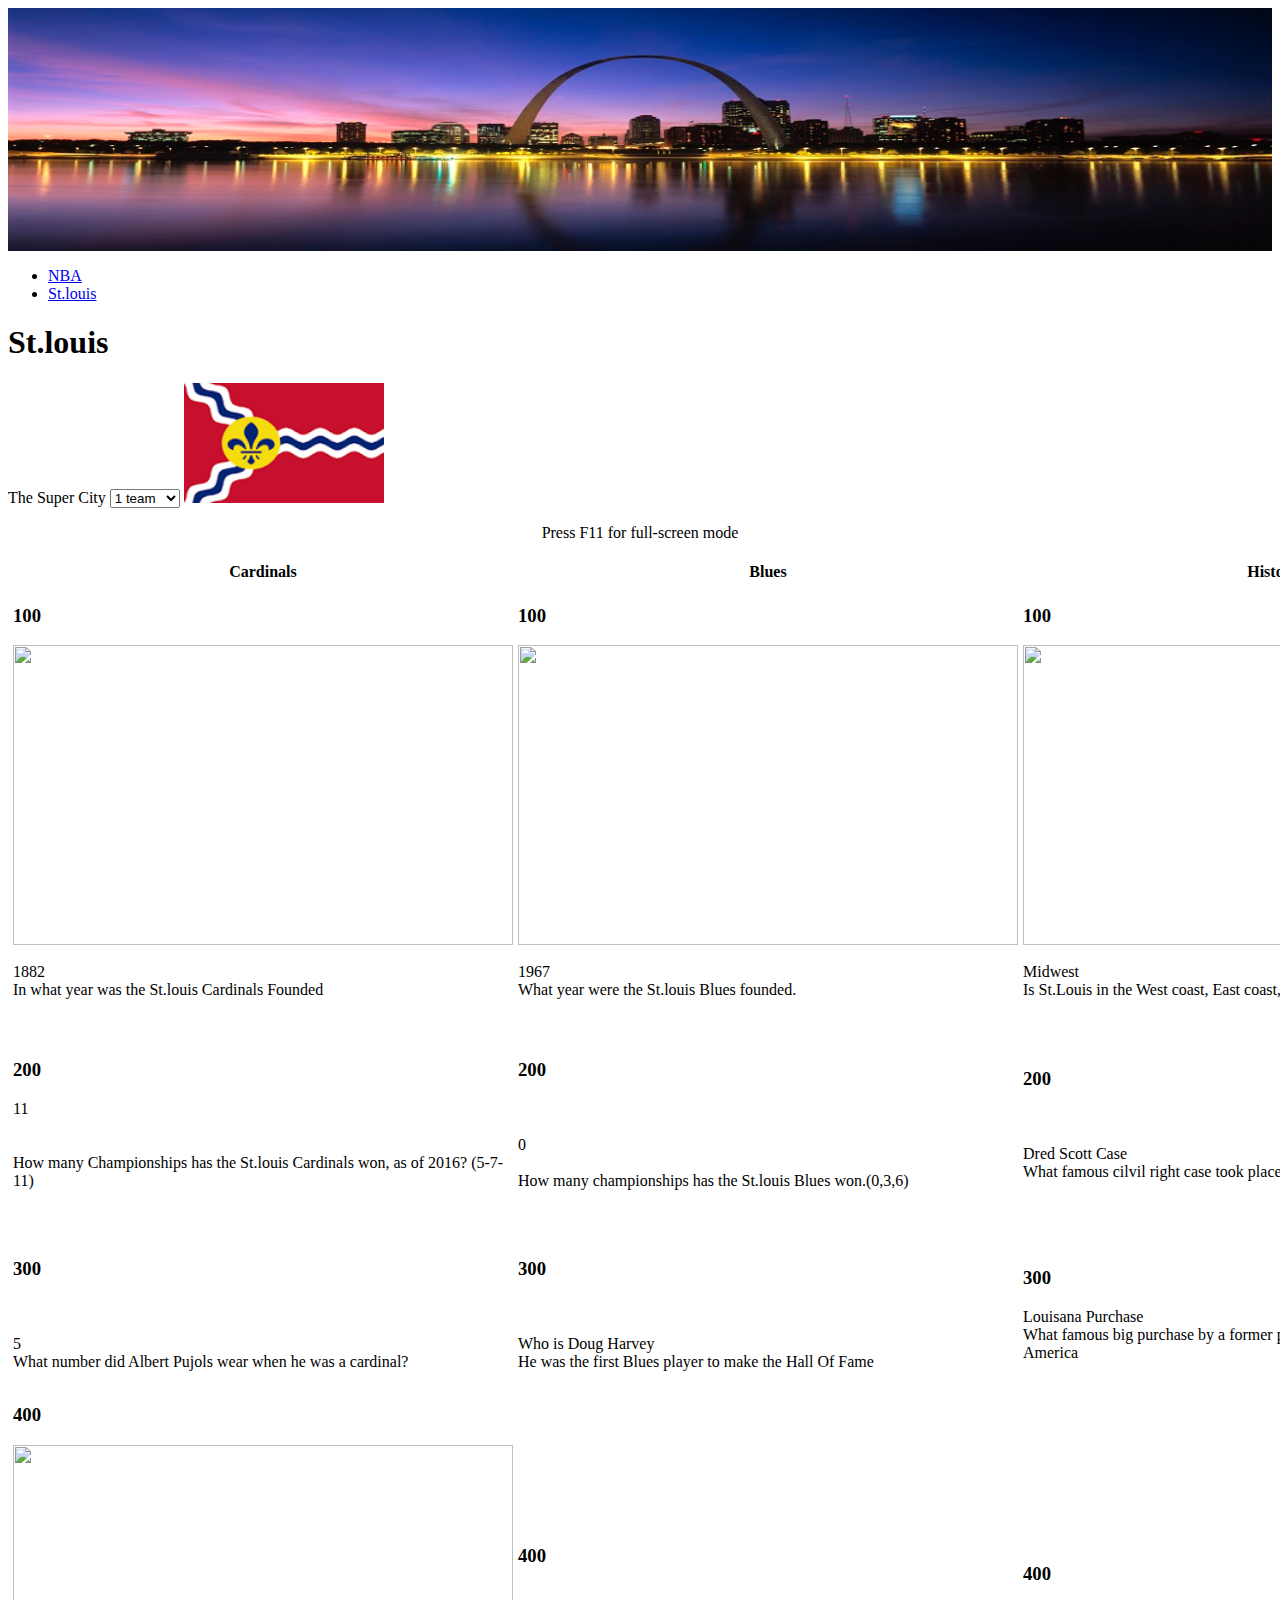
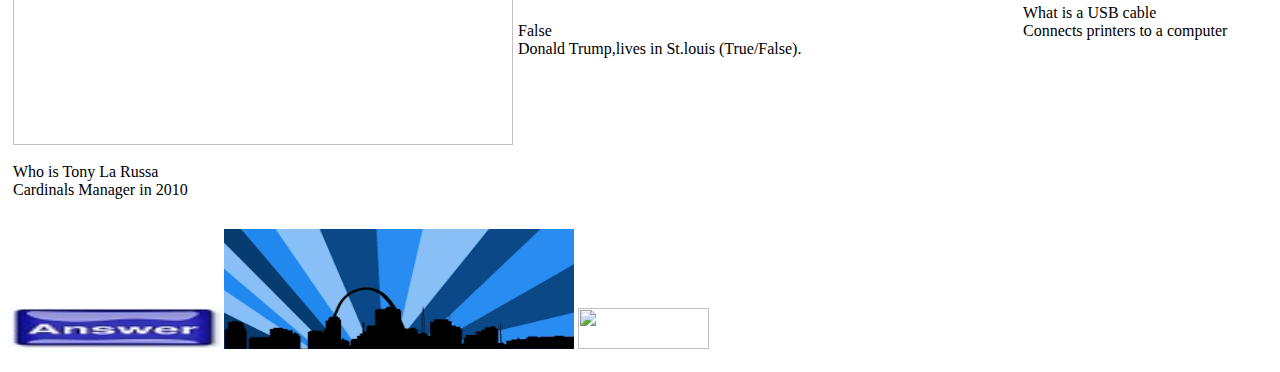
==== commit 49727d02: "Update st-louis.html" ====
--- a/st-louis.html
+++ b/st-louis.html
@@ -17,8 +17,8 @@
 	<div id="navigation">
 	
 	<ul>
-		<li class="active"><a href="index.html">Home</a></li>
-		<li><a href="lakers.html">Lakers</a></li>
+		<li class="active"><a href="index.html">NBA</a></li>
+		
 		<li><a href="st-louis.html">St.louis</a></li>
 		
 	</ul>
@@ -71,7 +71,7 @@
 <td id="tq00" class="cell clean" onclick="prompt.show('q00', 100)">
 <h3>100</h3>
 <div class="hide">
-<div id="q00"><img src="images/cyborg.jpg" width="500px" height="300px"><br><br>1882</div>
+<div id="q00"><img src="images/cards.jpg" width="500px" height="300px"><br><br>1882</div>
 <div id="aq00">In what year was the St.louis Cardinals Founded</div>
 							</div>
 						</td>
@@ -81,7 +81,7 @@
 						<td id="tq01" class="cell clean" onclick="prompt.show('q01', 100)">
 							<h3>100</h3>
 							<div class="hide">
-								<div id="q01"><img src="images/batman.jpg" width="500px" height="300px"><br><br>1967</div>
+								<div id="q01"><img src="images/blues.jpg" width="500px" height="300px"><br><br>1967</div>
 								<div id="aq01">What year were the St.louis Blues founded.</div>
 							</div>
 						</td>
@@ -91,7 +91,7 @@
 						<td id="tq02" class="cell clean" onclick="prompt.show('q02', 100)">
 							<h3>100</h3>
 							<div class="hide">
-								<div id="q02"><img src="images/metallo.jpg" width="500px" height="300px"><br><br>Midwest</div>
+								<div id="q02"><img src="images/midwest.png" width="500px" height="300px"><br><br>Midwest</div>
 								<div id="aq02">Is St.Louis in the West coast, East coast, or mid-west</div>
 							</div>
 						</td>
@@ -101,7 +101,7 @@
 						<td id="tq03" class="cell clean" onclick="prompt.show('q03', 100)">
 							<h3>100</h3>
 							<div class="hide">
-								<div id="q03"><img src="images/atlantis.jpg" width="500px" height="300px"><br><br>False</div><br>
+								<div id="q03"><br><br>False</div><br>
 								<div id="aq03">St.louis does'nt have a art museum.(True , False)</div>
 							</div>
 						</td>
@@ -111,8 +111,8 @@
 						<td id="tq04" class="cell clean" onclick="prompt.show('q04', 100)">
 							<h3>100</h3>
 							<div class="hide">
-				<div id="q04">Who was the leading rapper of the St.louis lunatics?</div>
-						<div id="aq04"><img src="images/JLlogo.jpg" width="500px" height="300px"><br><br>Who is Nelly</div>
+				<div id="q04"></div>
+						<div id="aq04"><img src="images/nelly.jpg" width="500px" height="300px"><br><br>>Who was the leading rapper of the St.louis lunatics?</div>
 							</div>
 						</td>
 					
@@ -126,7 +126,7 @@
 							<h3>200</h3>
 							<div class="hide">
 								<div id="q10">11</div>
-								<div id="aq10"><img src="images/flash.jpg" width="500px" height="300px"><br><br>How many Championships has the St.louis Cardinals won, as of 2016? (5-7-11)</div>
+								<div id="aq10"><br><br>How many Championships has the St.louis Cardinals won, as of 2016? (5-7-11)</div>
 							</div>
 						</td>
 					
@@ -135,7 +135,7 @@
 						<td id="tq11" class="cell clean" onclick="prompt.show('q11', 200)">
 							<h3>200</h3>
 							<div class="hide">
-								<div id="q11"><img src="images/wonder.jpg" width="500px" height="300px"><br><br>0</div><br>
+								<div id="q11"><br><br>0</div><br>
 								<div id="aq11">How many championships has the St.louis Blues won.(0,3,6)</div>
 							</div>
 						</td>
@@ -145,7 +145,7 @@
 						<td id="tq12" class="cell clean" onclick="prompt.show('q12', 200)">
 							<h3>200</h3>
 							<div class="hide">
-								<div id="q12"><img src="images/villian1.jpg" width="500px" height="300px"><br><br>Dred Scott Case</div>
+								<div id="q12"><br><br>Dred Scott Case</div>
 								<div id="aq12">What famous cilvil right case took place in St.louis in 1857 for freedom</div>
 							</div>
 						</td>
@@ -155,8 +155,8 @@
 						<td id="tq13" class="cell clean" onclick="prompt.show('q13', 200)">
 							<h3>200</h3>
 							<div class="hide">
-								<div id="q13"><img src="images/green.jpg" width="500px" height="300px"><br><br>Who is Green Lantern</div><br>
-								<div id="aq13">He is part of the instellar law enforcement</div>
+								<div id="q13"><br><br>False</div><br>
+								<div id="aq13">The Arch is not the most recognized st.louis art.(True-False)</div>
 							</div>
 						</td>
 					
@@ -165,8 +165,8 @@
 						<td id="tq14" class="cell clean" onclick="prompt.show('q14', 200)">
 							<h3>200</h3>
 							<div class="hide">
-								<div id="q14">What is fire</div>
-						<div id="aq14"><img src="images/martian.jpg" width="500px" height="300px"><br><br>He is afraid of this element mixed with methane gas</div>
+								<div id="q14">Chaminade</div>
+						<div id="aq14"><br><br>What high school did NBA star Bradley Beal attend</div>
 							</div>
 						</td>
 					
@@ -179,7 +179,7 @@
 						<td id="tq20" class="cell clean" onclick="prompt.show('q20', 300)">
 							<h3>300</h3>
 							<div class="hide">
-								<div id="q20"><img src="images/wonder.jpg" width="500px" height="300px"><br><br>5</div>
+								<div id="q20"><br><br>5</div>
 								<div id="aq20">What number did Albert Pujols wear when he was a cardinal?</div>
 							</div>
 						</td>
@@ -189,8 +189,8 @@
 						<td id="tq21" class="cell clean" onclick="prompt.show('q21', 300)">
 							<h3>300</h3>
 							<div class="hide">
-								<div id="q21"><img src="images/flash.jpg" width="500px" height="300px"><br><br>Who is the Flash</div>
-								<div id="aq21">He moonlights a a CSI and lives with his adopted Dad</div>
+								<div id="q21"><br><br>Who is Doug Harvey </div>
+								<div id="aq21">He was the first Blues player to make the Hall Of Fame</div>
 							</div>
 						</td>
 					
@@ -199,8 +199,8 @@
 						<td id="tq22" class="cell clean" onclick="prompt.show('q22', 300)">
 							<h3>300</h3>
 							<div class="hide">
-								<div id="q22">What is a power cable</div>
-								<div id="aq22">This cable brings power to a computer</div>
+								<div id="q22">Louisana Purchase</div>
+								<div id="aq22">What famous big purchase by a former president made St.louis a City of America</div>
 							</div>
 						</td>
 					
@@ -209,8 +209,8 @@
 						<td id="tq23" class="cell clean" onclick="prompt.show('q23', 300)">
 							<h3>300</h3>
 							<div class="hide">
-								<div id="q23">What is True</div>
-								<div id="aq23">Never spill liquids in or around a computer, True or False</div>
+								<div id="q23">1904</div>
+								<div id="aq23">When was the St.louis Art museum built (2000,1975.1904)</div>
 							</div>
 						</td>
 					
@@ -219,8 +219,8 @@
 						<td id="tq24" class="cell clean" onclick="prompt.show('q24', 300)">
 							<h3>300</h3>
 							<div class="hide">
-								<div id="q24">What is on/off button</div>
-						<div id="aq24"><img src="images/power.png" width="500px" height="300px"></div>
+								<div id="q24">St.louis</div>
+						<div id="aq24">Where was imos founded</div>
 							</div>
 						</td>
 					
@@ -233,7 +233,7 @@
 						<td id="tq30" class="cell clean" onclick="prompt.show('q30', 400)">
 							<h3>400</h3>
 							<div class="hide">
-								<div id="q30"><img src="images/aquaMan.jpg" width="500px" height="300px"><br><br>Who is  Tony La Russa</div>
+								<div id="q30"><img src="images/tony.jpg" width="500px" height="300px"><br><br>Who is  Tony La Russa</div>
 								<div id="aq30">Cardinals Manager in 2010</div>
 							</div>
 						</td>
@@ -243,8 +243,8 @@
 						<td id="tq31" class="cell clean" onclick="prompt.show('q31', 400)">
 							<h3>400</h3>
 							<div class="hide">
-								<div id="q31"><img src="images/green.jpg" width="500px" height="300px"><br><br>Where is Detroit, Michigan</div>
-								<div id="aq31">The Green Lantern, John Stewart lives in what city.</div>
+								<div id="q31"><br><br>False</div>
+								<div id="aq31">Donald Trump,lives in St.louis (True/False).</div>
 							</div>
 						</td>
 					
@@ -263,8 +263,8 @@
 						<td id="tq33" class="cell clean" onclick="prompt.show('q33', 400)">
 							<h3>400</h3>
 							<div class="hide">
-								<div id="q33">What is False</div>
-								<div id="aq33">Always touch connection ends of parts with your hand, True or False</div>
+								<div id="q33">True</div>
+								<div id="aq33">The Art museum is free.True or False</div>
 							</div>
 						</td>
 					
@@ -273,8 +273,8 @@
 						<td id="tq34" class="cell clean" onclick="prompt.show('q34', 400)">
 							<h3>400</h3>
 							<div class="hide">
-								<div id="q34">What is a tower</div>
-						<div id="aq34"><img src="images/tower.jpg" width="500px" height="300px"></div>
+								<div id="q34">Apx. 320,000</div>
+						<div id="aq34">What is St.louis current population? 250,000/320,000/360,000</div>
 							</div>
 						</td>
 					
@@ -284,52 +284,7 @@
 			<tr>
 				
 					
-						<td id="tq40" class="cell clean" onclick="prompt.show('q40', 500)">
-							<h3>500</h3>
-							<div class="hide">
-								<div id="q40">Members are: Superman, Batman, Wonder Woman, Aquaman, Flash, Green Lantern,
-					Hawkman, and Martian Manhunter</div>
-								<div id="aq40"><img src="images/JLlogo.jpg" width="500px" height="300px"><br><br>Who are the 8 League Members logos shown here?</div>
-							</div>
-						</td>
-					
-				
-					
-						<td id="tq41" class="cell clean" onclick="prompt.show('q41', 500)">
-							<h3>500</h3>
-							<div class="hide">
-								<div id="q41"><img src="images/fortress.jpg" width="500px" height="300px"><br><br>Where is the Artic Circle</div>
-								<div id="aq41">Where is the Fortess of Solitude located</div>
-							</div>
-						</td>
-					
-				
-					
-						<td id="tq42" class="cell clean" onclick="prompt.show('q42', 500)">
-							<h3>500</h3>
-							<div class="hide">
-								<div id="q42">What is a SATA cable</div>
-								<div id="aq42">This cable connects hard drive to the computer</div>
-							</div>
-						</td>
-					
-				
-					
-						<td id="tq43" class="cell clean" onclick="prompt.show('q43', 500)">
-							<h3>500</h3>
-							<div class="hide">
-								<div id="q43">What is True</div>
-								<div id="aq43">Always maintain a clean work environment, True or False</div>
-							</div>
-						</td>
-					
-				
-					
-						<td id="tq44" class="cell clean" onclick="prompt.show('q44', 500)">
-							<h3>500</h3>
-							<div class="hide">
-								<div id="q44">What is multiplication</div>
-					<div id="aq44"><img src="images/powersupply.jpg" width="500px" height="300px"></div>
+						
 							</div>
 						</td>
 			</tr></table>
